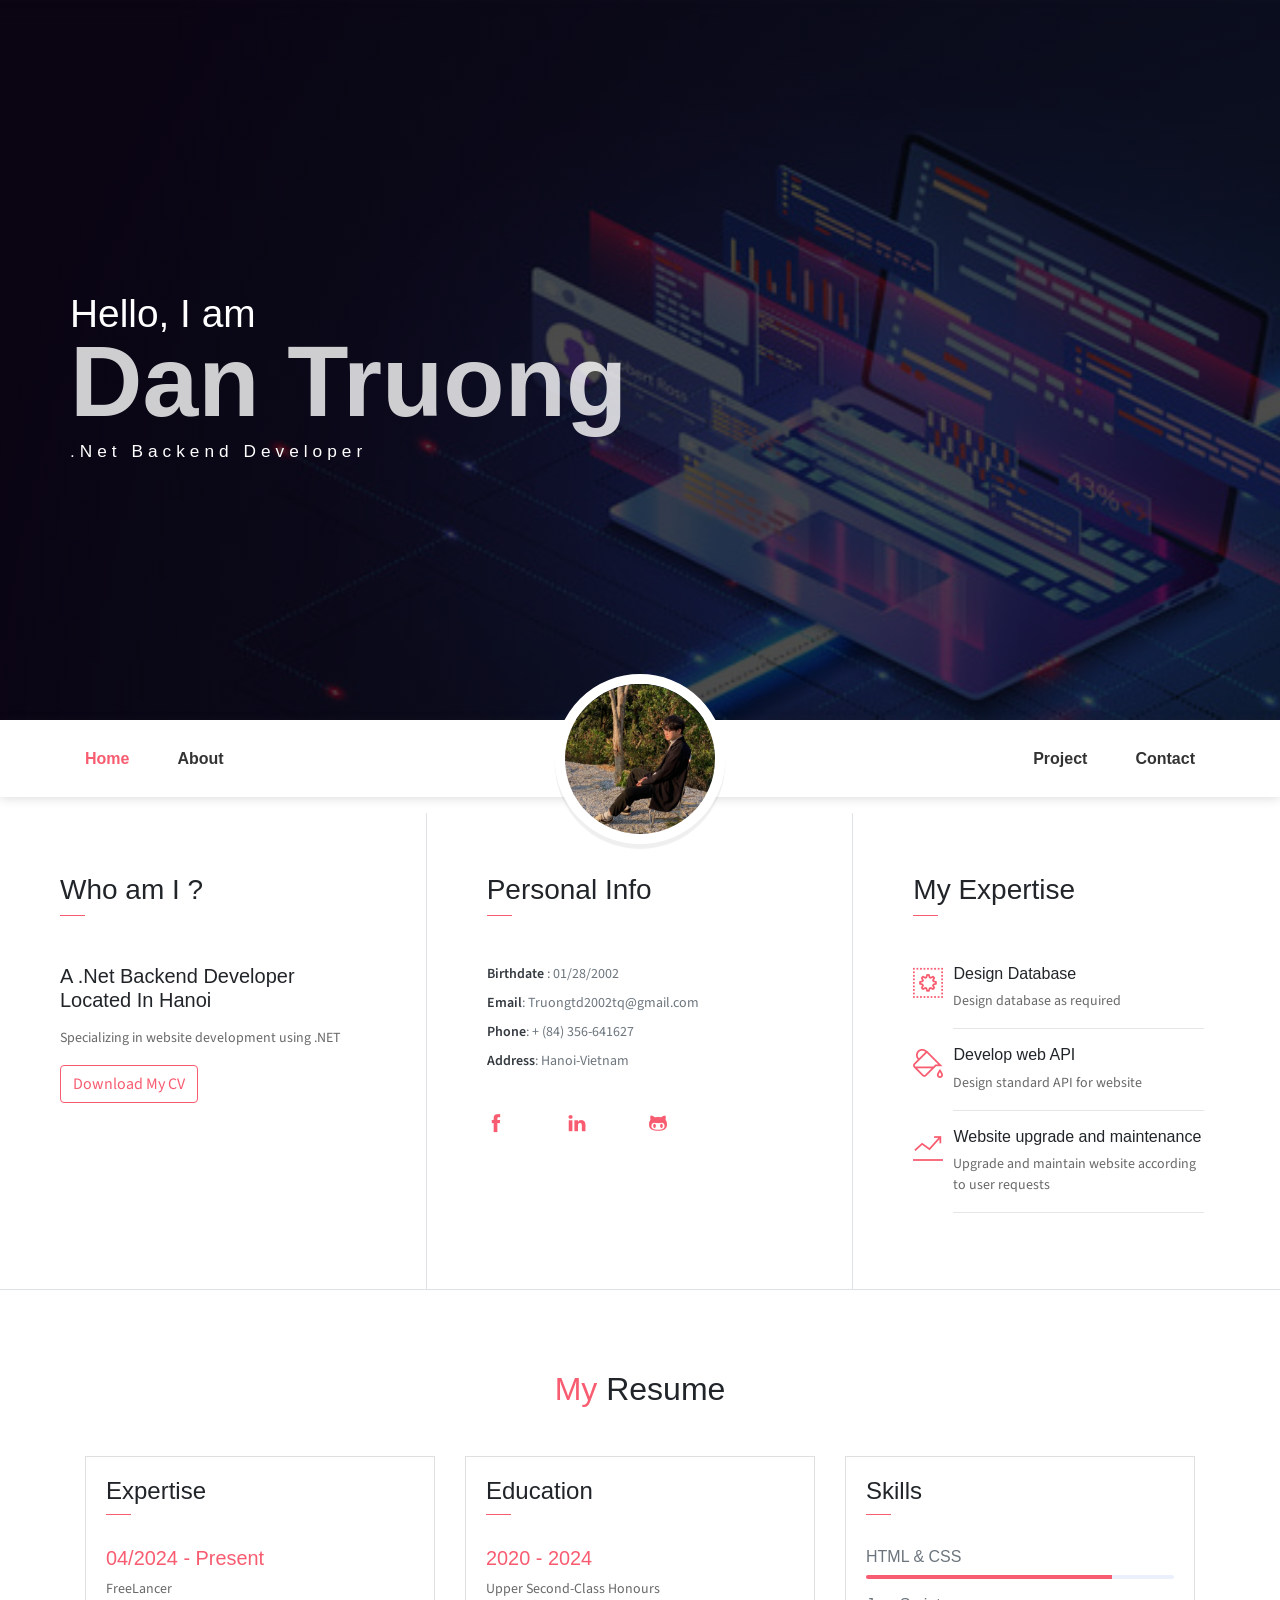
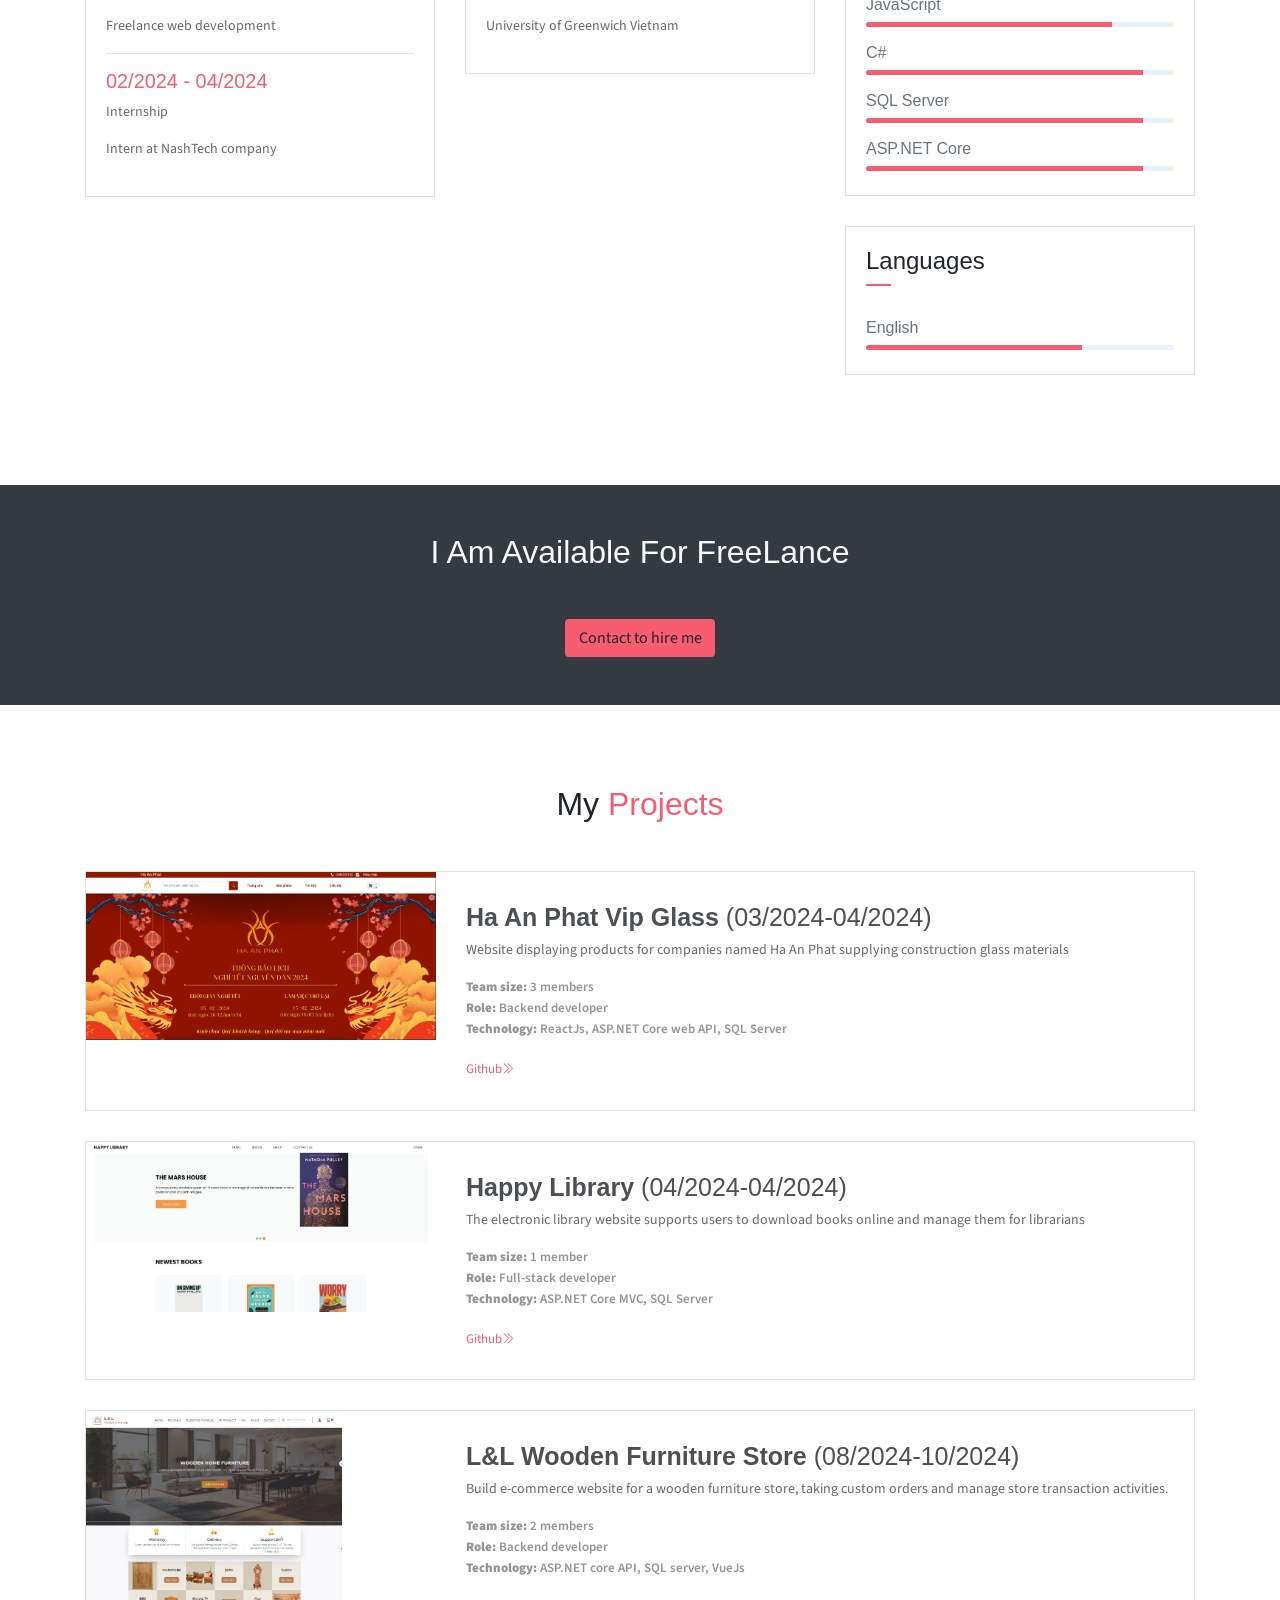
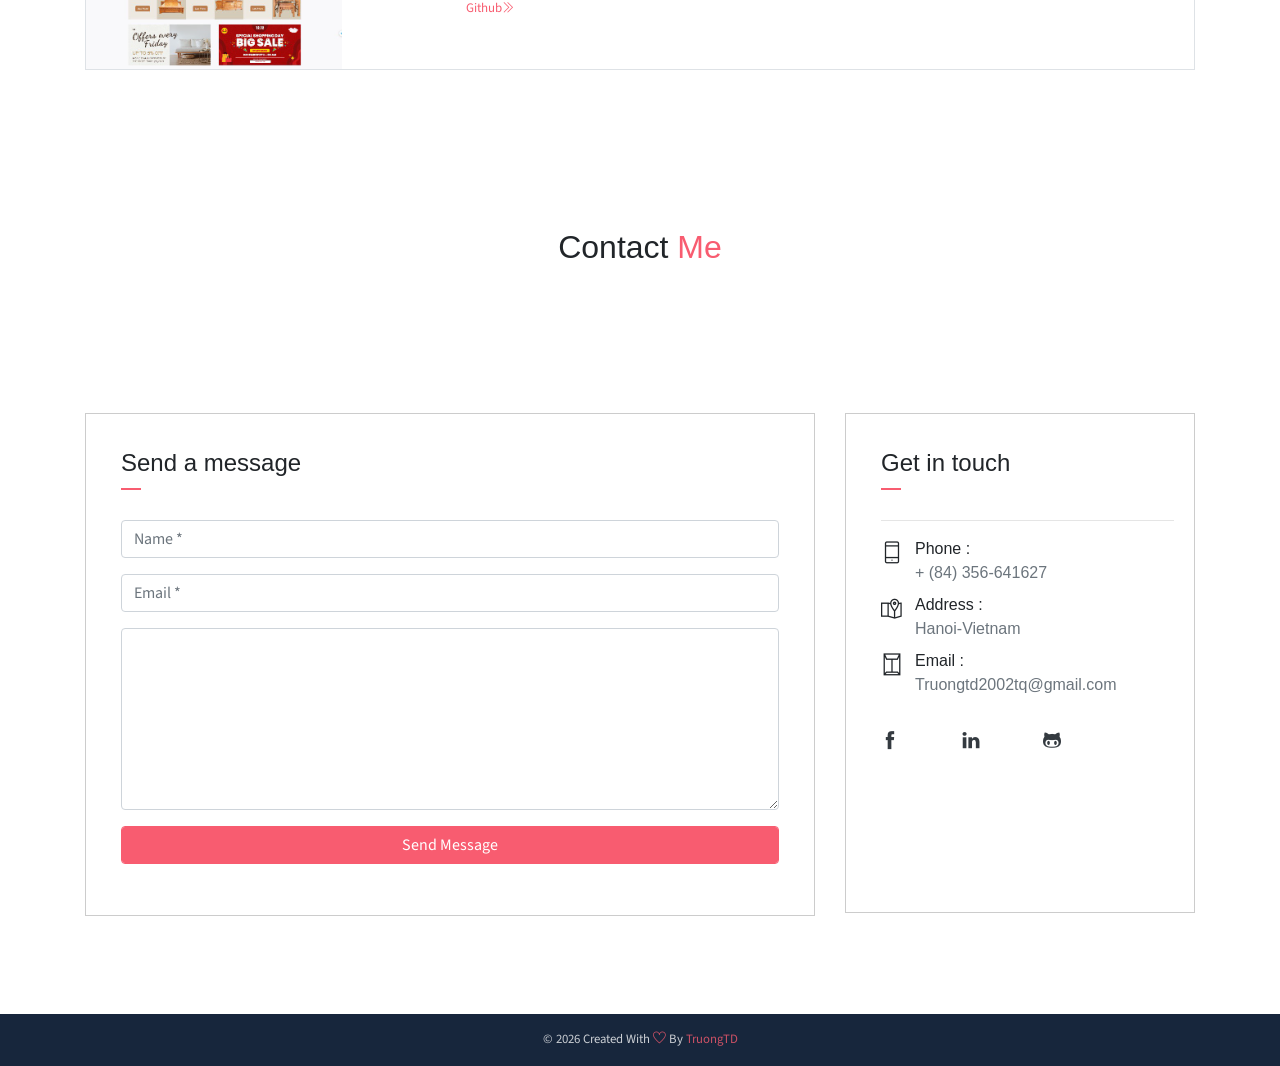
==== index.html @ c513955a "update" ====
<!DOCTYPE html>
<html lang="en">
<head>
	<meta charset="utf-8">
    <meta name="viewport" content="width=device-width, initial-scale=1, shrink-to-fit=no">
    <meta name="description" content="Start your development with JohnDoe landing page.">
    <meta name="author" content="Devcrud">
    <title>TruongTD</title>
    <!-- font icons -->
    <link rel="stylesheet" href="assets/vendors/themify-icons/css/themify-icons.css">
    <!-- Bootstrap + JohnDoe main styles -->
	<link rel="stylesheet" href="assets/css/johndoe.css">
</head>
<body data-spy="scroll" data-target=".navbar" data-offset="40" id="home">
    <!-- <a href="components.html" class="btn btn-primary btn-component" data-spy="affix" data-offset-top="600"><i class="ti-shift-left-alt"></i> Components</a> -->
    <header class="header">
        <div class="container">
            <!-- <ul class="social-icons pt-3">
                <li class="social-item"><a class="social-link text-light" href="#"><i class="ti-facebook" aria-hidden="true"></i></a></li>
                <li class="social-item"><a class="social-link text-light" href="#"><i class="ti-twitter" aria-hidden="true"></i></a></li>
                <li class="social-item"><a class="social-link text-light" href="#"><i class="ti-google" aria-hidden="true"></i></a></li>
                <li class="social-item"><a class="social-link text-light" href="#"><i class="ti-instagram" aria-hidden="true"></i></a></li>
                <li class="social-item"><a class="social-link text-light" href="#"><i class="ti-github" aria-hidden="true"></i></a></li>
            </ul>   -->
            <div class="header-content">
                <h4 class="header-subtitle" >Hello, I am</h4>
                <h1 class="header-title">Dan Truong</h1>
                <h6 class="header-mono" >.Net Backend Developer</h6>
                <!-- <button class="btn btn-primary btn-rounded"><i class="ti-printer pr-2"></i>Print Resume</button> -->
            </div>
        </div>
    </header>
    <nav class="navbar sticky-top navbar-expand-lg navbar-light bg-white" data-spy="affix" data-offset-top="510" >
        <div class="container">
            <button class="navbar-toggler ml-auto" type="button" data-toggle="collapse" data-target="#navbarSupportedContent" aria-controls="navbarSupportedContent" aria-expanded="false" aria-label="Toggle navigation">
                <span class="navbar-toggler-icon"></span>
            </button>
            <div class="collapse mt-sm-20 navbar-collapse" id="navbarSupportedContent">
                <ul class="navbar-nav mr-auto">
                    <li class="nav-item">
                        <a href="#home" class="nav-link">Home</a>
                    </li>
                    <li class="nav-item ">
                        <a href="#about" class="nav-link">About</a>
                    </li>
                   
                </ul>
                <ul class="navbar-nav brand">
                    <img src="assets/imgs/avatar.jpg" alt="" class="brand-img">
                    <li class="brand-txt">
                        <h5 class="brand-title">Dan Truong</h5>
                        <div class="brand-subtitle">.Net Backend Developer</div>
                    </li>
                </ul>
                <ul class="navbar-nav ml-auto">
                    <li class="nav-item">
                        <a href="#project" class="nav-link">Project</a>
                    </li>
                   
                    <li class="nav-item last-item">
                        <a href="#contact" class="nav-link">Contact</a>
                    </li>
                </ul>
            </div>
        </div>
    </nav>
    <div class="container-fluid mt-3" id="about">
        <div  class="row about-section">
            <div class="col-lg-4 about-card">
                <h3 class="font-weight-light">Who am I ?</h3>
                <span class="line mb-5"></span>
                <h5 class="mb-3">A .Net Backend Developer Located In Hanoi</h5>
                <p class="mt-20">Specializing in website development using .NET</p>
                <button class="btn btn-outline-danger"><i class="icon-down-circled2 "></i>Download My CV</button>
            </div>
            <div class="col-lg-4 about-card">
                <h3 class="font-weight-light">Personal Info</h3>
                <span class="line mb-5"></span>
                <ul class="mt40 info list-unstyled">
                    <li><span>Birthdate</span> : 01/28/2002</li>
                    <li><span>Email</span>: Truongtd2002tq@gmail.com</li>
                    <li><span>Phone</span>: + (84) 356-641627</li>
                    <li><span>Address</span>: Hanoi-Vietnam </li>
                </ul>
                <ul class="social-icons pt-3">
                    <li class="social-item"><a class="social-link" href="https://www.facebook.com/fgw.truongtd/?locale=vi_VN"><i class="ti-facebook" aria-hidden="true"></i></a></li>
                    <li class="social-item"><a class="social-link" href="https://www.linkedin.com/in/dan-truong-fgw-hn"><i class="ti-linkedin" aria-hidden="true"></i></a></li>
                    <li class="social-item"><a class="social-link" href="https://github.com/DanTruongdev"><i class="ti-github" aria-hidden="true"></i></a></li>
                </ul>  
            </div>
            <div class="col-lg-4 about-card">
                <h3 class="font-weight-light">My Expertise</h3>
                <span class="line mb-5"></span>
                <div class="row">
                    <div class="col-1 text-danger pt-1"><i class="ti-widget icon-lg"></i></div>
                    <div class="col-10 ml-auto mr-3">
                        <h6>Design Database</h6>
                        <p class="subtitle">Design database as required</p>
                        <hr>
                    </div>
                </div>
                <div class="row">
                    <div class="col-1 text-danger pt-1"><i class="ti-paint-bucket icon-lg"></i></div>
                    <div class="col-10 ml-auto mr-3">
                        <h6>Develop web API</h6>
                        <p class="subtitle">Design standard API for website</p>
                        <hr>
                    </div>
                </div>
                <div class="row">
                    <div class="col-1 text-danger pt-1"><i class="ti-stats-up icon-lg"></i></div>
                    <div class="col-10 ml-auto mr-3">
                        <h6>Website upgrade and maintenance</h6>
                        <p class="subtitle">Upgrade and maintain website according to user requests</p>
                        <hr>
                    </div>
                </div>
            </div>
        </div>
    </div>

    <!--Resume Section-->
    <section class="section" id="resume">
        <div class="container">
            <h2 class="mb-5 text-center"><span class="text-danger">My</span> Resume</h2>
            <div class="row">
                <div class="col-md-6 col-lg-4">
                    <div class="card">
                       <div class="card-header">
                            <div class="mt-2">
                                <h4>Expertise</h4>
                                <span class="line"></span>  
                            </div>
                        </div>
                        <div class="card-body">
                            <h6 class="title text-danger">04/2024 - Present</h6>
                            <P>FreeLancer</P>
                            <P class="subtitle">Freelance web development</P>
                            <hr>
                            <h6 class="title text-danger">02/2024 - 04/2024</h6>
                            <P>Internship</P>
                            <P class="subtitle">Intern at NashTech company</P>
                        </div>
                    </div>
                </div>
                <div class="col-md-6 col-lg-4">
                    <div class="card">
                       <div class="card-header">
                            <div class="mt-2">
                                <h4>Education</h4>
                                <span class="line"></span>  
                            </div>
                        </div>
                        <div class="card-body">
                            <h6 class="title text-danger">2020 - 2024</h6>
                            <P>Upper Second-Class Honours</P>
                            <P class="subtitle">University of Greenwich Vietnam</P>
                            <!-- <hr>
                            <h6 class="title text-danger">2016 - 2017</h6>
                            <P>Diploma in Computer Engineering</P>
                            <P class="subtitle">Lorem ipsum dolor sit amet, consectetur adipisicing elit. Eos, id officiis quas placeat quia voluptas dolorum rem animi nostrum quae.aliquid repudiandae saepe!.</P>
                            <hr>
                            <h6 class="title text-danger">2015 - 2016</h6>
                            <P>High School Degree</P>
                            <P class="subtitle">Lorem ipsum dolor sit amet, consectetur adipisicing elit. Nostrum recusandae, cupiditate ullam dolor ratione repellendus.aliquid repudiandae saepe!.</P> -->
                            
                        </div>
                    </div>
                </div>
                <div class="col-lg-4">
                    <div class="card">
                       <div class="card-header">
                            <div class="pull-left">
                                <h4 class="mt-2">Skills</h4>
                                <span class="line"></span>  
                            </div>
                        </div>
                        <div class="card-body pb-2">
                           <h6>HTML &amp; CSS</h6>
                            <div class="progress mb-3">
                                <div class="progress-bar bg-danger" role="progressbar" style="width: 80%" aria-valuenow="25" aria-valuemin="0" aria-valuemax="100"></div>
                            </div>
                            <h6>JavaScript</h6>
                            <div class="progress mb-3">
                                <div class="progress-bar bg-danger" role="progressbar" style="width: 80%" aria-valuenow="25" aria-valuemin="0" aria-valuemax="100"></div>
                            </div>
                            <h6>C#</h6>
                            <div class="progress mb-3">
                                <div class="progress-bar bg-danger" role="progressbar" style="width: 90%" aria-valuenow="50" aria-valuemin="0" aria-valuemax="100"></div>
                            </div>
                            <h6>SQL Server</h6>
                            <div class="progress mb-3">
                                <div class="progress-bar bg-danger" role="progressbar" style="width: 90%" aria-valuenow="75" aria-valuemin="0" aria-valuemax="100"></div>
                            </div>
                            <h6>ASP.NET Core</h6>
                            <div class="progress mb-3">
                                <div class="progress-bar bg-danger" role="progressbar" style="width: 90%" aria-valuenow="75" aria-valuemin="0" aria-valuemax="100"></div>
                            </div>
                           
                        </div>
                    </div>
                    <div class="card">
                       <div class="card-header">
                            <div class="pull-left">
                                <h4 class="mt-2">Languages</h4>
                                <span class="line"></span>  
                            </div>
                        </div>
                        <div class="card-body pb-2">
                           <h6>English</h6>
                            <div class="progress mb-3">
                                <div class="progress-bar bg-danger" role="progressbar" style="width: 70%" aria-valuenow="25" aria-valuemin="0" aria-valuemax="100"></div>
                            </div>
                           
                        </div>
                    </div>
                </div>
            </div>
        </div>
    </section>
    <section class="section bg-dark py-5">
        <div class="container text-center">
            <h2 class="text-light mb-5 font-weight-normal">I Am Available For FreeLance</h2>
            <a href="#contact" >
                <button class="btn bg-primary w-lg" >Contact to hire me</button>
            </a>
            
        </div>
    </section>

  

    <section class="section" id="project">
        <div class="container">
            <h2 class="mb-5 text-center">My <span class="text-danger">Projects</span></h2>
            <div class="row">
                <div class="blog-card">
                    <div class="img-holder">
                        <img src="assets/imgs/project1.png" alt="Project 1">
                    </div>
                    <div class="content-holder">
                        <h6 class="title"><strong>Ha An Phat Vip Glass</strong> (03/2024-04/2024)</h6>
                        <p>Website displaying products for companies named Ha An Phat supplying construction glass materials</p>
                        <p class="post-details">
                            <a ><strong>Team size:</strong> 3 members</a> <br>
                            <a ><strong>Role:</strong> Backend developer</a> <br>
                            <a ><strong>Technology:</strong> ReactJs, ASP.NET Core web API,  SQL Server</a> 
                            <br>
                        </p>
                        <a href="https://github.com/DanTruongdev/HaAnPhatProject" class="read-more">Github<i class="ti-angle-double-right"></i></a>
                    </div>
                </div>
                <div class="blog-card">
                    <div class="img-holder">
                        <img src="assets/imgs/project2.png" alt="Project 2">
                    </div>
                    <div class="content-holder">
                        <h6 class="title"><strong>Happy Library</strong> (04/2024-04/2024)</h6> 
                        <p>The electronic library website supports users to download books online and manage them for librarians</p>
                        <p class="post-details">
                            <a ><strong>Team size:</strong> 1 member</a> <br>
                            <a ><strong>Role:</strong> Full-stack developer</a> <br>
                            <a ><strong>Technology: </strong>ASP.NET Core MVC, SQL Server</a><br>
                        </p>
                        
                        <a href="https://github.com/DanTruongdev/NashTechProject" class="read-more">Github<i class="ti-angle-double-right"></i></a>
                    </div>
                </div>
                <div class="blog-card">
                    <div class="img-holder">
                        <img src="assets/imgs/project3.png" alt="Project 3">
                    </div>
                    <div class="content-holder">
                        <h6 class="title"><strong>L&L Wooden Furniture Store</strong> (08/2024-10/2024)</h6>
                        <p>Build e-commerce website for a wooden furniture store, taking custom orders and manage store transaction activities.</p>
                        <p class="post-details">
                            <a ><strong>Team size:</strong> 2 members</a> <br>
                            <a ><strong>Role:</strong> Backend developer</a> <br>
                            <a ><strong>Technology:</strong> ASP.NET core API, SQL server, VueJs</a> <br>
                        </p>
                        <a href="https://github.com/DanTruongdev/FinalYearProject/tree/master" class="read-more">Github<i class="ti-angle-double-right"></i></a>
                    </div>
                </div>

                
                <!-- end of blog wrapper -->

            </div>
        </div>
    </section>
    
    <h2 class="mb-5 text-center mt-5">Contact <span class="text-danger">Me</span></h2>
    <div class="section contact" id="contact" style="padding-top: px;">
        <div class="container">
            <div class="row">
                <div class="col-lg-8">
                    <div class="contact-form-card" style="border: 1px solid #ccc">
                        <h4 class="contact-title">Send a message</h4>
                        <form action="">
                            <div class="form-group">
                                <input  class="form-control" type="text" placeholder="Name *" required>
                            </div>
                            <div class="form-group">
                                <input class="form-control" type="email" placeholder="Email *" required>
                            </div>
                            <div class="form-group">
                                <textarea class="form-control" id=" placeholder="Message * rows="7" required></textarea>
                            </div>
                            <div class="form-group ">
                                <button type="submit" class="form-control btn btn-primary" onclick='alert("Send message successfully!")'>Send Message</button>
                            </div>
                        </form>
                    </div>
                </div>
                <div class="col-lg-4">
                    <div class="contact-info-card" style="border: 1px solid #ccc">
                        <h4 class="contact-title">Get in touch</h4>
                        <hr>
                        <div class="row mb-2">
                            <div class="col-1 pt-1 mr-1">
                                <i class="ti-mobile icon-md"></i>
                            </div>
                            <div class="col-10 ">
                                <h6 class="d-inline">Phone : <br> <span class="text-muted">+ (84) 356-641627</span></h6>
                            </div>
                        </div>
                        <div class="row mb-2">
                            <div class="col-1 pt-1 mr-1">
                                <i class="ti-map-alt icon-md"></i>
                            </div>
                            <div class="col-10">
                                <h6 class="d-inline">Address :<br> <span class="text-muted">Hanoi-Vietnam</span></h6>
                            </div>
                        </div>
                        <div class="row mb-2">
                            <div class="col-1 pt-1 mr-1">
                                <i class="ti-envelope icon-md"></i>
                            </div>
                            <div class="col-10">
                                <h6 class="d-inline">Email :<br> <span class="text-muted">Truongtd2002tq@gmail.com</span></h6>
                            </div>
                        </div>
                        <ul class="social-icons pt-4">
                            <li class="social-item"><a class="social-link text-dark" href="https://www.facebook.com/fgw.truongtd/?locale=vi_VN"><i class="ti-facebook" aria-hidden="true"></i></a></li>
                            <li class="social-item"><a class="social-link text-dark" href="https://www.linkedin.com/in/dan-truong-fgw-hn"><i class="ti-linkedin" aria-hidden="true"></i></a></li>
                            <li class="social-item"><a class="social-link text-dark" href="https://github.com/DanTruongdev"><i class="ti-github" aria-hidden="true"></i></a></li>
                           
                        </ul> 
                    </div>
                </div>
            </div>

        </div>
    </div>
    <footer class="footer py-3">
        <div class="container">
            <p class="small mb-0 text-light text-center">
                &copy; <script>document.write(new Date().getFullYear())</script> Created With <i class="ti-heart text-danger"></i> By <a href="http://devcrud.com" target="_blank"><span class="text-danger" title="Bootstrap 4 Themes and Dashboards">TruongTD</span></a> 
            </p>
        </div>
    </footer>

	<!-- core  -->
    <script src="assets/vendors/jquery/jquery-3.4.1.js"></script>
    <script src="assets/vendors/bootstrap/bootstrap.bundle.js"></script>

    <!-- bootstrap 3 affix -->
    <script src="assets/vendors/bootstrap/bootstrap.affix.js"></script>

    <!-- Isotope  -->
    <script src="assets/vendors/isotope/isotope.pkgd.js"></script>
    
    <!-- Google mpas -->
    <script async defer src=""></script>

    <!-- JohnDoe js -->
    <script src="assets/js/johndoe.js"></script>

</body>
</html>
---- assets/vendors/themify-icons/css/themify-icons.css ----
@font-face {
	font-family: 'themify';
	src:url("../fonts/themify.eot?-fvbane");
	src:url("../fonts/themify.eot?#iefix-fvbane") format("embedded-opentype"),
		url("../fonts/themify.woff?-fvbane") format("woff"),
		url("../fonts/themify.ttf?-fvbane") format("truetype"),
		url("../fonts/themify.svg?-fvbane#themify") format("svg");
	font-weight: normal;
	font-style: normal;
}

[class^="ti-"], [class*=" ti-"] {
	font-family: 'themify';
	speak: none;
	font-style: normal;
	font-weight: normal;
	font-variant: normal;
	text-transform: none;
	line-height: 1;

	/* Better Font Rendering =========== */
	-webkit-font-smoothing: antialiased;
	-moz-osx-font-smoothing: grayscale;
}

.ti-wand:before {
	content: "\e600";
}
.ti-volume:before {
	content: "\e601";
}
.ti-user:before {
	content: "\e602";
}
.ti-unlock:before {
	content: "\e603";
}
.ti-unlink:before {
	content: "\e604";
}
.ti-trash:before {
	content: "\e605";
}
.ti-thought:before {
	content: "\e606";
}
.ti-target:before {
	content: "\e607";
}
.ti-tag:before {
	content: "\e608";
}
.ti-tablet:before {
	content: "\e609";
}
.ti-star:before {
	content: "\e60a";
}
.ti-spray:before {
	content: "\e60b";
}
.ti-signal:before {
	content: "\e60c";
}
.ti-shopping-cart:before {
	content: "\e60d";
}
.ti-shopping-cart-full:before {
	content: "\e60e";
}
.ti-settings:before {
	content: "\e60f";
}
.ti-search:before {
	content: "\e610";
}
.ti-zoom-in:before {
	content: "\e611";
}
.ti-zoom-out:before {
	content: "\e612";
}
.ti-cut:before {
	content: "\e613";
}
.ti-ruler:before {
	content: "\e614";
}
.ti-ruler-pencil:before {
	content: "\e615";
}
.ti-ruler-alt:before {
	content: "\e616";
}
.ti-bookmark:before {
	content: "\e617";
}
.ti-bookmark-alt:before {
	content: "\e618";
}
.ti-reload:before {
	content: "\e619";
}
.ti-plus:before {
	content: "\e61a";
}
.ti-pin:before {
	content: "\e61b";
}
.ti-pencil:before {
	content: "\e61c";
}
.ti-pencil-alt:before {
	content: "\e61d";
}
.ti-paint-roller:before {
	content: "\e61e";
}
.ti-paint-bucket:before {
	content: "\e61f";
}
.ti-na:before {
	content: "\e620";
}
.ti-mobile:before {
	content: "\e621";
}
.ti-minus:before {
	content: "\e622";
}
.ti-medall:before {
	content: "\e623";
}
.ti-medall-alt:before {
	content: "\e624";
}
.ti-marker:before {
	content: "\e625";
}
.ti-marker-alt:before {
	content: "\e626";
}
.ti-arrow-up:before {
	content: "\e627";
}
.ti-arrow-right:before {
	content: "\e628";
}
.ti-arrow-left:before {
	content: "\e629";
}
.ti-arrow-down:before {
	content: "\e62a";
}
.ti-lock:before {
	content: "\e62b";
}
.ti-location-arrow:before {
	content: "\e62c";
}
.ti-link:before {
	content: "\e62d";
}
.ti-layout:before {
	content: "\e62e";
}
.ti-layers:before {
	content: "\e62f";
}
.ti-layers-alt:before {
	content: "\e630";
}
.ti-key:before {
	content: "\e631";
}
.ti-import:before {
	content: "\e632";
}
.ti-image:before {
	content: "\e633";
}
.ti-heart:before {
	content: "\e634";
}
.ti-heart-broken:before {
	content: "\e635";
}
.ti-hand-stop:before {
	content: "\e636";
}
.ti-hand-open:before {
	content: "\e637";
}
.ti-hand-drag:before {
	content: "\e638";
}
.ti-folder:before {
	content: "\e639";
}
.ti-flag:before {
	content: "\e63a";
}
.ti-flag-alt:before {
	content: "\e63b";
}
.ti-flag-alt-2:before {
	content: "\e63c";
}
.ti-eye:before {
	content: "\e63d";
}
.ti-export:before {
	content: "\e63e";
}
.ti-exchange-vertical:before {
	content: "\e63f";
}
.ti-desktop:before {
	content: "\e640";
}
.ti-cup:before {
	content: "\e641";
}
.ti-crown:before {
	content: "\e642";
}
.ti-comments:before {
	content: "\e643";
}
.ti-comment:before {
	content: "\e644";
}
.ti-comment-alt:before {
	content: "\e645";
}
.ti-close:before {
	content: "\e646";
}
.ti-clip:before {
	content: "\e647";
}
.ti-angle-up:before {
	content: "\e648";
}
.ti-angle-right:before {
	content: "\e649";
}
.ti-angle-left:before {
	content: "\e64a";
}
.ti-angle-down:before {
	content: "\e64b";
}
.ti-check:before {
	content: "\e64c";
}
.ti-check-box:before {
	content: "\e64d";
}
.ti-camera:before {
	content: "\e64e";
}
.ti-announcement:before {
	content: "\e64f";
}
.ti-brush:before {
	content: "\e650";
}
.ti-briefcase:before {
	content: "\e651";
}
.ti-bolt:before {
	content: "\e652";
}
.ti-bolt-alt:before {
	content: "\e653";
}
.ti-blackboard:before {
	content: "\e654";
}
.ti-bag:before {
	content: "\e655";
}
.ti-move:before {
	content: "\e656";
}
.ti-arrows-vertical:before {
	content: "\e657";
}
.ti-arrows-horizontal:before {
	content: "\e658";
}
.ti-fullscreen:before {
	content: "\e659";
}
.ti-arrow-top-right:before {
	content: "\e65a";
}
.ti-arrow-top-left:before {
	content: "\e65b";
}
.ti-arrow-circle-up:before {
	content: "\e65c";
}
.ti-arrow-circle-right:before {
	content: "\e65d";
}
.ti-arrow-circle-left:before {
	content: "\e65e";
}
.ti-arrow-circle-down:before {
	content: "\e65f";
}
.ti-angle-double-up:before {
	content: "\e660";
}
.ti-angle-double-right:before {
	content: "\e661";
}
.ti-angle-double-left:before {
	content: "\e662";
}
.ti-angle-double-down:before {
	content: "\e663";
}
.ti-zip:before {
	content: "\e664";
}
.ti-world:before {
	content: "\e665";
}
.ti-wheelchair:before {
	content: "\e666";
}
.ti-view-list:before {
	content: "\e667";
}
.ti-view-list-alt:before {
	content: "\e668";
}
.ti-view-grid:before {
	content: "\e669";
}
.ti-uppercase:before {
	content: "\e66a";
}
.ti-upload:before {
	content: "\e66b";
}
.ti-underline:before {
	content: "\e66c";
}
.ti-truck:before {
	content: "\e66d";
}
.ti-timer:before {
	content: "\e66e";
}
.ti-ticket:before {
	content: "\e66f";
}
.ti-thumb-up:before {
	content: "\e670";
}
.ti-thumb-down:before {
	content: "\e671";
}
.ti-text:before {
	content: "\e672";
}
.ti-stats-up:before {
	content: "\e673";
}
.ti-stats-down:before {
	content: "\e674";
}
.ti-split-v:before {
	content: "\e675";
}
.ti-split-h:before {
	content: "\e676";
}
.ti-smallcap:before {
	content: "\e677";
}
.ti-shine:before {
	content: "\e678";
}
.ti-shift-right:before {
	content: "\e679";
}
.ti-shift-left:before {
	content: "\e67a";
}
.ti-shield:before {
	content: "\e67b";
}
.ti-notepad:before {
	content: "\e67c";
}
.ti-server:before {
	content: "\e67d";
}
.ti-quote-right:before {
	content: "\e67e";
}
.ti-quote-left:before {
	content: "\e67f";
}
.ti-pulse:before {
	content: "\e680";
}
.ti-printer:before {
	content: "\e681";
}
.ti-power-off:before {
	content: "\e682";
}
.ti-plug:before {
	content: "\e683";
}
.ti-pie-chart:before {
	content: "\e684";
}
.ti-paragraph:before {
	content: "\e685";
}
.ti-panel:before {
	content: "\e686";
}
.ti-package:before {
	content: "\e687";
}
.ti-music:before {
	content: "\e688";
}
.ti-music-alt:before {
	content: "\e689";
}
.ti-mouse:before {
	content: "\e68a";
}
.ti-mouse-alt:before {
	content: "\e68b";
}
.ti-money:before {
	content: "\e68c";
}
.ti-microphone:before {
	content: "\e68d";
}
.ti-menu:before {
	content: "\e68e";
}
.ti-menu-alt:before {
	content: "\e68f";
}
.ti-map:before {
	content: "\e690";
}
.ti-map-alt:before {
	content: "\e691";
}
.ti-loop:before {
	content: "\e692";
}
.ti-location-pin:before {
	content: "\e693";
}
.ti-list:before {
	content: "\e694";
}
.ti-light-bulb:before {
	content: "\e695";
}
.ti-Italic:before {
	content: "\e696";
}
.ti-info:before {
	content: "\e697";
}
.ti-infinite:before {
	content: "\e698";
}
.ti-id-badge:before {
	content: "\e699";
}
.ti-hummer:before {
	content: "\e69a";
}
.ti-home:before {
	content: "\e69b";
}
.ti-help:before {
	content: "\e69c";
}
.ti-headphone:before {
	content: "\e69d";
}
.ti-harddrives:before {
	content: "\e69e";
}
.ti-harddrive:before {
	content: "\e69f";
}
.ti-gift:before {
	content: "\e6a0";
}
.ti-game:before {
	content: "\e6a1";
}
.ti-filter:before {
	content: "\e6a2";
}
.ti-files:before {
	content: "\e6a3";
}
.ti-file:before {
	content: "\e6a4";
}
.ti-eraser:before {
	content: "\e6a5";
}
.ti-envelope:before {
	content: "\e6a6";
}
.ti-download:before {
	content: "\e6a7";
}
.ti-direction:before {
	content: "\e6a8";
}
.ti-direction-alt:before {
	content: "\e6a9";
}
.ti-dashboard:before {
	content: "\e6aa";
}
.ti-control-stop:before {
	content: "\e6ab";
}
.ti-control-shuffle:before {
	content: "\e6ac";
}
.ti-control-play:before {
	content: "\e6ad";
}
.ti-control-pause:before {
	content: "\e6ae";
}
.ti-control-forward:before {
	content: "\e6af";
}
.ti-control-backward:before {
	content: "\e6b0";
}
.ti-cloud:before {
	content: "\e6b1";
}
.ti-cloud-up:before {
	content: "\e6b2";
}
.ti-cloud-down:before {
	content: "\e6b3";
}
.ti-clipboard:before {
	content: "\e6b4";
}
.ti-car:before {
	content: "\e6b5";
}
.ti-calendar:before {
	content: "\e6b6";
}
.ti-book:before {
	content: "\e6b7";
}
.ti-bell:before {
	content: "\e6b8";
}
.ti-basketball:before {
	content: "\e6b9";
}
.ti-bar-chart:before {
	content: "\e6ba";
}
.ti-bar-chart-alt:before {
	content: "\e6bb";
}
.ti-back-right:before {
	content: "\e6bc";
}
.ti-back-left:before {
	content: "\e6bd";
}
.ti-arrows-corner:before {
	content: "\e6be";
}
.ti-archive:before {
	content: "\e6bf";
}
.ti-anchor:before {
	content: "\e6c0";
}
.ti-align-right:before {
	content: "\e6c1";
}
.ti-align-left:before {
	content: "\e6c2";
}
.ti-align-justify:before {
	content: "\e6c3";
}
.ti-align-center:before {
	content: "\e6c4";
}
.ti-alert:before {
	content: "\e6c5";
}
.ti-alarm-clock:before {
	content: "\e6c6";
}
.ti-agenda:before {
	content: "\e6c7";
}
.ti-write:before {
	content: "\e6c8";
}
.ti-window:before {
	content: "\e6c9";
}
.ti-widgetized:before {
	content: "\e6ca";
}
.ti-widget:before {
	content: "\e6cb";
}
.ti-widget-alt:before {
	content: "\e6cc";
}
.ti-wallet:before {
	content: "\e6cd";
}
.ti-video-clapper:before {
	content: "\e6ce";
}
.ti-video-camera:before {
	content: "\e6cf";
}
.ti-vector:before {
	content: "\e6d0";
}
.ti-themify-logo:before {
	content: "\e6d1";
}
.ti-themify-favicon:before {
	content: "\e6d2";
}
.ti-themify-favicon-alt:before {
	content: "\e6d3";
}
.ti-support:before {
	content: "\e6d4";
}
.ti-stamp:before {
	content: "\e6d5";
}
.ti-split-v-alt:before {
	content: "\e6d6";
}
.ti-slice:before {
	content: "\e6d7";
}
.ti-shortcode:before {
	content: "\e6d8";
}
.ti-shift-right-alt:before {
	content: "\e6d9";
}
.ti-shift-left-alt:before {
	content: "\e6da";
}
.ti-ruler-alt-2:before {
	content: "\e6db";
}
.ti-receipt:before {
	content: "\e6dc";
}
.ti-pin2:before {
	content: "\e6dd";
}
.ti-pin-alt:before {
	content: "\e6de";
}
.ti-pencil-alt2:before {
	content: "\e6df";
}
.ti-palette:before {
	content: "\e6e0";
}
.ti-more:before {
	content: "\e6e1";
}
.ti-more-alt:before {
	content: "\e6e2";
}
.ti-microphone-alt:before {
	content: "\e6e3";
}
.ti-magnet:before {
	content: "\e6e4";
}
.ti-line-double:before {
	content: "\e6e5";
}
.ti-line-dotted:before {
	content: "\e6e6";
}
.ti-line-dashed:before {
	content: "\e6e7";
}
.ti-layout-width-full:before {
	content: "\e6e8";
}
.ti-layout-width-default:before {
	content: "\e6e9";
}
.ti-layout-width-default-alt:before {
	content: "\e6ea";
}
.ti-layout-tab:before {
	content: "\e6eb";
}
.ti-layout-tab-window:before {
	content: "\e6ec";
}
.ti-layout-tab-v:before {
	content: "\e6ed";
}
.ti-layout-tab-min:before {
	content: "\e6ee";
}
.ti-layout-slider:before {
	content: "\e6ef";
}
.ti-layout-slider-alt:before {
	content: "\e6f0";
}
.ti-layout-sidebar-right:before {
	content: "\e6f1";
}
.ti-layout-sidebar-none:before {
	content: "\e6f2";
}
.ti-layout-sidebar-left:before {
	content: "\e6f3";
}
.ti-layout-placeholder:before {
	content: "\e6f4";
}
.ti-layout-menu:before {
	content: "\e6f5";
}
.ti-layout-menu-v:before {
	content: "\e6f6";
}
.ti-layout-menu-separated:before {
	content: "\e6f7";
}
.ti-layout-menu-full:before {
	content: "\e6f8";
}
.ti-layout-media-right-alt:before {
	content: "\e6f9";
}
.ti-layout-media-right:before {
	content: "\e6fa";
}
.ti-layout-media-overlay:before {
	content: "\e6fb";
}
.ti-layout-media-overlay-alt:before {
	content: "\e6fc";
}
.ti-layout-media-overlay-alt-2:before {
	content: "\e6fd";
}
.ti-layout-media-left-alt:before {
	content: "\e6fe";
}
.ti-layout-media-left:before {
	content: "\e6ff";
}
.ti-layout-media-center-alt:before {
	content: "\e700";
}
.ti-layout-media-center:before {
	content: "\e701";
}
.ti-layout-list-thumb:before {
	content: "\e702";
}
.ti-layout-list-thumb-alt:before {
	content: "\e703";
}
.ti-layout-list-post:before {
	content: "\e704";
}
.ti-layout-list-large-image:before {
	content: "\e705";
}
.ti-layout-line-solid:before {
	content: "\e706";
}
.ti-layout-grid4:before {
	content: "\e707";
}
.ti-layout-grid3:before {
	content: "\e708";
}
.ti-layout-grid2:before {
	content: "\e709";
}
.ti-layout-grid2-thumb:before {
	content: "\e70a";
}
.ti-layout-cta-right:before {
	content: "\e70b";
}
.ti-layout-cta-left:before {
	content: "\e70c";
}
.ti-layout-cta-center:before {
	content: "\e70d";
}
.ti-layout-cta-btn-right:before {
	content: "\e70e";
}
.ti-layout-cta-btn-left:before {
	content: "\e70f";
}
.ti-layout-column4:before {
	content: "\e710";
}
.ti-layout-column3:before {
	content: "\e711";
}
.ti-layout-column2:before {
	content: "\e712";
}
.ti-layout-accordion-separated:before {
	content: "\e713";
}
.ti-layout-accordion-merged:before {
	content: "\e714";
}
.ti-layout-accordion-list:before {
	content: "\e715";
}
.ti-ink-pen:before {
	content: "\e716";
}
.ti-info-alt:before {
	content: "\e717";
}
.ti-help-alt:before {
	content: "\e718";
}
.ti-headphone-alt:before {
	content: "\e719";
}
.ti-hand-point-up:before {
	content: "\e71a";
}
.ti-hand-point-right:before {
	content: "\e71b";
}
.ti-hand-point-left:before {
	content: "\e71c";
}
.ti-hand-point-down:before {
	content: "\e71d";
}
.ti-gallery:before {
	content: "\e71e";
}
.ti-face-smile:before {
	content: "\e71f";
}
.ti-face-sad:before {
	content: "\e720";
}
.ti-credit-card:before {
	content: "\e721";
}
.ti-control-skip-forward:before {
	content: "\e722";
}
.ti-control-skip-backward:before {
	content: "\e723";
}
.ti-control-record:before {
	content: "\e724";
}
.ti-control-eject:before {
	content: "\e725";
}
.ti-comments-smiley:before {
	content: "\e726";
}
.ti-brush-alt:before {
	content: "\e727";
}
.ti-youtube:before {
	content: "\e728";
}
.ti-vimeo:before {
	content: "\e729";
}
.ti-twitter:before {
	content: "\e72a";
}
.ti-time:before {
	content: "\e72b";
}
.ti-tumblr:before {
	content: "\e72c";
}
.ti-skype:before {
	content: "\e72d";
}
.ti-share:before {
	content: "\e72e";
}
.ti-share-alt:before {
	content: "\e72f";
}
.ti-rocket:before {
	content: "\e730";
}
.ti-pinterest:before {
	content: "\e731";
}
.ti-new-window:before {
	content: "\e732";
}
.ti-microsoft:before {
	content: "\e733";
}
.ti-list-ol:before {
	content: "\e734";
}
.ti-linkedin:before {
	content: "\e735";
}
.ti-layout-sidebar-2:before {
	content: "\e736";
}
.ti-layout-grid4-alt:before {
	content: "\e737";
}
.ti-layout-grid3-alt:before {
	content: "\e738";
}
.ti-layout-grid2-alt:before {
	content: "\e739";
}
.ti-layout-column4-alt:before {
	content: "\e73a";
}
.ti-layout-column3-alt:before {
	content: "\e73b";
}
.ti-layout-column2-alt:before {
	content: "\e73c";
}
.ti-instagram:before {
	content: "\e73d";
}
.ti-google:before {
	content: "\e73e";
}
.ti-github:before {
	content: "\e73f";
}
.ti-flickr:before {
	content: "\e740";
}
.ti-facebook:before {
	content: "\e741";
}
.ti-dropbox:before {
	content: "\e742";
}
.ti-dribbble:before {
	content: "\e743";
}
.ti-apple:before {
	content: "\e744";
}
.ti-android:before {
	content: "\e745";
}
.ti-save:before {
	content: "\e746";
}
.ti-save-alt:before {
	content: "\e747";
}
.ti-yahoo:before {
	content: "\e748";
}
.ti-wordpress:before {
	content: "\e749";
}
.ti-vimeo-alt:before {
	content: "\e74a";
}
.ti-twitter-alt:before {
	content: "\e74b";
}
.ti-tumblr-alt:before {
	content: "\e74c";
}
.ti-trello:before {
	content: "\e74d";
}
.ti-stack-overflow:before {
	content: "\e74e";
}
.ti-soundcloud:before {
	content: "\e74f";
}
.ti-sharethis:before {
	content: "\e750";
}
.ti-sharethis-alt:before {
	content: "\e751";
}
.ti-reddit:before {
	content: "\e752";
}
.ti-pinterest-alt:before {
	content: "\e753";
}
.ti-microsoft-alt:before {
	content: "\e754";
}
.ti-linux:before {
	content: "\e755";
}
.ti-jsfiddle:before {
	content: "\e756";
}
.ti-joomla:before {
	content: "\e757";
}
.ti-html5:before {
	content: "\e758";
}
.ti-flickr-alt:before {
	content: "\e759";
}
.ti-email:before {
	content: "\e75a";
}
.ti-drupal:before {
	content: "\e75b";
}
.ti-dropbox-alt:before {
	content: "\e75c";
}
.ti-css3:before {
	content: "\e75d";
}
.ti-rss:before {
	content: "\e75e";
}
.ti-rss-alt:before {
	content: "\e75f";
}
---- assets/css/johndoe.css ----
@charset "UTF-8";
/*!
=========================================================
* JohnDoe Landing page
=========================================================

* Copyright: 2019 DevCRUD (https://devcrud.com)
* Licensed: (https://devcrud.com/licenses)
* Coded by www.devcrud.com

=========================================================

* The above copyright notice and this permission notice shall be included in all copies or substantial portions of the Software.
*/
@import url("https://fonts.googleapis.com/css?family=Source+Sans+Pro:200,200i,300,300i,400,400i,600,600i,700,700i,900,900i&display=swap");
:root {
  --blue: #79A9F5;
  --indigo: #C45F90;
  --purple: #A16AE8;
  --pink: #FC8BC0;
  --red: #F85C70;
  --orange: #FF8882;
  --yellow: #FAD02C;
  --green: #A3C14A;
  --teal: #20c997;
  --cyan: #47D8E0;
  --white: #fff;
  --gray: #6c757d;
  --gray-dark: #343a40;
  --primary: #F85C70;
  --secondary: #6c757d;
  --success: #A3C14A;
  --info: #47D8E0;
  --warning: #FF8882;
  --danger: #F85C70;
  --light: #f8f9fa;
  --dark: #343a40;
  --breakpoint-xs: 0;
  --breakpoint-sm: 576px;
  --breakpoint-md: 768px;
  --breakpoint-lg: 992px;
  --breakpoint-xl: 1200px;
  --font-family-sans-serif: "Source Sans Pro", sans-serif;
  --font-family-monospace: SFMono-Regular, Menlo, Monaco, Consolas, "Liberation Mono", "Courier New", monospace;
}

*,
*::before,
*::after {
  box-sizing: border-box;
}

html {
  font-family: sans-serif;
  line-height: 1.15;
  -webkit-text-size-adjust: 100%;
  -webkit-tap-highlight-color: rgba(0, 0, 0, 0);
}

article, aside, figcaption, figure, footer, header, hgroup, main, nav, section {
  display: block;
}

body {
  margin: 0;
  font-family: "Source Sans Pro", sans-serif;
  font-size: 1rem;
  font-weight: 400;
  line-height: 1.5;
  color: #212529;
  text-align: left;
  background-color: #fff;
}

[tabindex="-1"]:focus {
  outline: 0 !important;
}

hr {
  box-sizing: content-box;
  height: 0;
  overflow: visible;
}

h1, h2, h3, h4, h5, h6 {
  margin-top: 0;
  margin-bottom: 0.5rem;
}

p {
  margin-top: 0;
  margin-bottom: 1rem;
}

abbr[title],
abbr[data-original-title] {
  text-decoration: underline;
  -webkit-text-decoration: underline dotted;
          text-decoration: underline dotted;
  cursor: help;
  border-bottom: 0;
  -webkit-text-decoration-skip-ink: none;
          text-decoration-skip-ink: none;
}

address {
  margin-bottom: 1rem;
  font-style: normal;
  line-height: inherit;
}

ol,
ul,
dl {
  margin-top: 0;
  margin-bottom: 1rem;
}

ol ol,
ul ul,
ol ul,
ul ol {
  margin-bottom: 0;
}

dt {
  font-weight: 700;
}

dd {
  margin-bottom: .5rem;
  margin-left: 0;
}

blockquote {
  margin: 0 0 1rem;
}

b,
strong {
  font-weight: bolder;
}

small {
  font-size: 80%;
}

sub,
sup {
  position: relative;
  font-size: 75%;
  line-height: 0;
  vertical-align: baseline;
}

sub {
  bottom: -.25em;
}

sup {
  top: -.5em;
}

a {
  color: #F85C70;
  text-decoration: none;
  background-color: transparent;
}

a:hover {
  color: #f51330;
  text-decoration: none;
}

a:not([href]):not([tabindex]) {
  color: inherit;
  text-decoration: none;
}

a:not([href]):not([tabindex]):hover, a:not([href]):not([tabindex]):focus {
  color: inherit;
  text-decoration: none;
}

a:not([href]):not([tabindex]):focus {
  outline: 0;
}

pre,
code,
kbd,
samp {
  font-family: SFMono-Regular, Menlo, Monaco, Consolas, "Liberation Mono", "Courier New", monospace;
  font-size: 1em;
}

pre {
  margin-top: 0;
  margin-bottom: 1rem;
  overflow: auto;
}

figure {
  margin: 0 0 1rem;
}

img {
  vertical-align: middle;
  border-style: none;
}

svg {
  overflow: hidden;
  vertical-align: middle;
}

table {
  border-collapse: collapse;
}

caption {
  padding-top: 0.75rem;
  padding-bottom: 0.75rem;
  color: #6c757d;
  text-align: left;
  caption-side: bottom;
}

th {
  text-align: inherit;
}

label {
  display: inline-block;
  margin-bottom: 0.5rem;
}

button {
  border-radius: 0;
}

button:focus {
  outline: 1px dotted;
  outline: 5px auto -webkit-focus-ring-color;
}

input,
button,
select,
optgroup,
textarea {
  margin: 0;
  font-family: inherit;
  font-size: inherit;
  line-height: inherit;
}

button,
input {
  overflow: visible;
}

button,
select {
  text-transform: none;
}

select {
  word-wrap: normal;
}

button,
[type="button"],
[type="reset"],
[type="submit"] {
  -webkit-appearance: button;
}

button:not(:disabled),
[type="button"]:not(:disabled),
[type="reset"]:not(:disabled),
[type="submit"]:not(:disabled) {
  cursor: pointer;
}

button::-moz-focus-inner,
[type="button"]::-moz-focus-inner,
[type="reset"]::-moz-focus-inner,
[type="submit"]::-moz-focus-inner {
  padding: 0;
  border-style: none;
}

input[type="radio"],
input[type="checkbox"] {
  box-sizing: border-box;
  padding: 0;
}

input[type="date"],
input[type="time"],
input[type="datetime-local"],
input[type="month"] {
  -webkit-appearance: listbox;
}

textarea {
  overflow: auto;
  resize: vertical;
}

fieldset {
  min-width: 0;
  padding: 0;
  margin: 0;
  border: 0;
}

legend {
  display: block;
  width: 100%;
  max-width: 100%;
  padding: 0;
  margin-bottom: .5rem;
  font-size: 1.5rem;
  line-height: inherit;
  color: inherit;
  white-space: normal;
}

progress {
  vertical-align: baseline;
}

[type="number"]::-webkit-inner-spin-button,
[type="number"]::-webkit-outer-spin-button {
  height: auto;
}

[type="search"] {
  outline-offset: -2px;
  -webkit-appearance: none;
}

[type="search"]::-webkit-search-decoration {
  -webkit-appearance: none;
}

::-webkit-file-upload-button {
  font: inherit;
  -webkit-appearance: button;
}

output {
  display: inline-block;
}

summary {
  display: list-item;
  cursor: pointer;
}

template {
  display: none;
}

[hidden] {
  display: none !important;
}

h1, h2, h3, h4, h5, h6,
.h1, .h2, .h3, .h4, .h5, .h6 {
  margin-bottom: 0.5rem;
  font-family: "Dosis", sans-serif;
  font-weight: 500;
  line-height: 1.2;
}

h1, .h1 {
  font-size: 2.5rem;
}

h2, .h2 {
  font-size: 2rem;
}

h3, .h3 {
  font-size: 1.75rem;
}

h4, .h4 {
  font-size: 1.5rem;
}

h5, .h5 {
  font-size: 1.25rem;
}

h6, .h6 {
  font-size: 1rem;
}

.lead {
  font-size: 1.25rem;
  font-weight: 300;
}

.display-1 {
  font-size: 6rem;
  font-weight: 300;
  line-height: 1.2;
}

.display-2 {
  font-size: 5.5rem;
  font-weight: 300;
  line-height: 1.2;
}

.display-3 {
  font-size: 4.5rem;
  font-weight: 300;
  line-height: 1.2;
}

.display-4 {
  font-size: 3.5rem;
  font-weight: 300;
  line-height: 1.2;
}

hr {
  margin-top: 1rem;
  margin-bottom: 1rem;
  border: 0;
  border-top: 1px solid rgba(0, 0, 0, 0.1);
}

small,
.small {
  font-size: 80%;
  font-weight: 400;
}

mark,
.mark {
  padding: 0.2em;
  background-color: #fcf8e3;
}

.list-unstyled {
  padding-left: 0;
  list-style: none;
}

.list-inline {
  padding-left: 0;
  list-style: none;
}

.list-inline-item {
  display: inline-block;
}

.list-inline-item:not(:last-child) {
  margin-right: 0.5rem;
}

.initialism {
  font-size: 90%;
  text-transform: uppercase;
}

.blockquote {
  margin-bottom: 1rem;
  font-size: 1.25rem;
}

.blockquote-footer {
  display: block;
  font-size: 80%;
  color: #6c757d;
}

.blockquote-footer::before {
  content: "\2014\00A0";
}

.img-fluid {
  max-width: 100%;
  height: auto;
}

.img-thumbnail {
  padding: 0.25rem;
  background-color: #fff;
  border: 1px solid #dee2e6;
  border-radius: 0.25rem;
  max-width: 100%;
  height: auto;
}

.figure {
  display: inline-block;
}

.figure-img {
  margin-bottom: 0.5rem;
  line-height: 1;
}

.figure-caption {
  font-size: 90%;
  color: #6c757d;
}

code {
  font-size: 87.5%;
  color: #FC8BC0;
  word-break: break-word;
}

a > code {
  color: inherit;
}

kbd {
  padding: 0.2rem 0.4rem;
  font-size: 87.5%;
  color: #fff;
  background-color: #212529;
  border-radius: 0.2rem;
}

kbd kbd {
  padding: 0;
  font-size: 100%;
  font-weight: 700;
}

pre {
  display: block;
  font-size: 87.5%;
  color: #212529;
}

pre code {
  font-size: inherit;
  color: inherit;
  word-break: normal;
}

.pre-scrollable {
  max-height: 340px;
  overflow-y: scroll;
}

.container {
  width: 100%;
  padding-right: 15px;
  padding-left: 15px;
  margin-right: auto;
  margin-left: auto;
}

@media (min-width: 576px) {
  .container {
    max-width: 540px;
  }
}

@media (min-width: 768px) {
  .container {
    max-width: 720px;
  }
}

@media (min-width: 992px) {
  .container {
    max-width: 960px;
  }
}

@media (min-width: 1200px) {
  .container {
    max-width: 1140px;
  }
}

.container-fluid {
  width: 100%;
  padding-right: 15px;
  padding-left: 15px;
  margin-right: auto;
  margin-left: auto;
}

.row {
  display: -webkit-box;
  display: -webkit-flex;
  display: -ms-flexbox;
  display: flex;

  -webkit-flex-wrap: wrap;
      -ms-flex-wrap: wrap;
          flex-wrap: wrap;
  margin-right: -15px;
  margin-left: -15px;
  
}

.no-gutters {
  margin-right: 0;
  margin-left: 0;
}

.no-gutters > .col,
.no-gutters > [class*="col-"] {
  padding-right: 0;
  padding-left: 0;
}

.col-1, .col-2, .col-3, .col-4, .col-5, .col-6, .col-7, .col-8, .col-9, .col-10, .col-11, .col-12, .col,
.col-auto, .col-sm-1, .col-sm-2, .col-sm-3, .col-sm-4, .col-sm-5, .col-sm-6, .col-sm-7, .col-sm-8, .col-sm-9, .col-sm-10, .col-sm-11, .col-sm-12, .col-sm,
.col-sm-auto, .col-md-1, .col-md-2, .col-md-3, .col-md-4, .col-md-5, .col-md-6, .col-md-7, .col-md-8, .col-md-9, .col-md-10, .col-md-11, .col-md-12, .col-md,
.col-md-auto, .col-lg-1, .col-lg-2, .col-lg-3, .col-lg-4, .col-lg-5, .col-lg-6, .col-lg-7, .col-lg-8, .col-lg-9, .col-lg-10, .col-lg-11, .col-lg-12, .col-lg,
.col-lg-auto, .col-xl-1, .col-xl-2, .col-xl-3, .col-xl-4, .col-xl-5, .col-xl-6, .col-xl-7, .col-xl-8, .col-xl-9, .col-xl-10, .col-xl-11, .col-xl-12, .col-xl,
.col-xl-auto {
  position: relative;
  width: 100%;
  padding-right: 15px;
  padding-left: 15px;
}

.col {
  -webkit-flex-basis: 0;
      -ms-flex-preferred-size: 0;
          flex-basis: 0;
  -webkit-box-flex: 1;
  -webkit-flex-grow: 1;
      -ms-flex-positive: 1;
          flex-grow: 1;
  max-width: 100%;
}

.col-auto {
  -webkit-box-flex: 0;
  -webkit-flex: 0 0 auto;
      -ms-flex: 0 0 auto;
          flex: 0 0 auto;
  width: auto;
  max-width: 100%;
}

.col-1 {
  -webkit-box-flex: 0;
  -webkit-flex: 0 0 8.33333%;
      -ms-flex: 0 0 8.33333%;
          flex: 0 0 8.33333%;
  max-width: 8.33333%;
}

.col-2 {
  -webkit-box-flex: 0;
  -webkit-flex: 0 0 16.66667%;
      -ms-flex: 0 0 16.66667%;
          flex: 0 0 16.66667%;
  max-width: 16.66667%;
}

.col-3 {
  -webkit-box-flex: 0;
  -webkit-flex: 0 0 25%;
      -ms-flex: 0 0 25%;
          flex: 0 0 25%;
  max-width: 25%;
}

.col-4 {
  -webkit-box-flex: 0;
  -webkit-flex: 0 0 33.33333%;
      -ms-flex: 0 0 33.33333%;
          flex: 0 0 33.33333%;
  max-width: 33.33333%;
}

.col-5 {
  -webkit-box-flex: 0;
  -webkit-flex: 0 0 41.66667%;
      -ms-flex: 0 0 41.66667%;
          flex: 0 0 41.66667%;
  max-width: 41.66667%;
}

.col-6 {
  -webkit-box-flex: 0;
  -webkit-flex: 0 0 50%;
      -ms-flex: 0 0 50%;
          flex: 0 0 50%;
  max-width: 50%;
}

.col-7 {
  -webkit-box-flex: 0;
  -webkit-flex: 0 0 58.33333%;
      -ms-flex: 0 0 58.33333%;
          flex: 0 0 58.33333%;
  max-width: 58.33333%;
}

.col-8 {
  -webkit-box-flex: 0;
  -webkit-flex: 0 0 66.66667%;
      -ms-flex: 0 0 66.66667%;
          flex: 0 0 66.66667%;
  max-width: 66.66667%;
}

.col-9 {
  -webkit-box-flex: 0;
  -webkit-flex: 0 0 75%;
      -ms-flex: 0 0 75%;
          flex: 0 0 75%;
  max-width: 75%;
}

.col-10 {
  -webkit-box-flex: 0;
  -webkit-flex: 0 0 83.33333%;
      -ms-flex: 0 0 83.33333%;
          flex: 0 0 83.33333%;
  max-width: 83.33333%;
}

.col-11 {
  -webkit-box-flex: 0;
  -webkit-flex: 0 0 91.66667%;
      -ms-flex: 0 0 91.66667%;
          flex: 0 0 91.66667%;
  max-width: 91.66667%;
}

.col-12 {
  -webkit-box-flex: 0;
  -webkit-flex: 0 0 100%;
      -ms-flex: 0 0 100%;
          flex: 0 0 100%;
  max-width: 100%;
}

.order-first {
  -webkit-box-ordinal-group: 0;
  -webkit-order: -1;
      -ms-flex-order: -1;
          order: -1;
}

.order-last {
  -webkit-box-ordinal-group: 14;
  -webkit-order: 13;
      -ms-flex-order: 13;
          order: 13;
}

.order-0 {
  -webkit-box-ordinal-group: 1;
  -webkit-order: 0;
      -ms-flex-order: 0;
          order: 0;
}

.order-1 {
  -webkit-box-ordinal-group: 2;
  -webkit-order: 1;
      -ms-flex-order: 1;
          order: 1;
}

.order-2 {
  -webkit-box-ordinal-group: 3;
  -webkit-order: 2;
      -ms-flex-order: 2;
          order: 2;
}

.order-3 {
  -webkit-box-ordinal-group: 4;
  -webkit-order: 3;
      -ms-flex-order: 3;
          order: 3;
}

.order-4 {
  -webkit-box-ordinal-group: 5;
  -webkit-order: 4;
      -ms-flex-order: 4;
          order: 4;
}

.order-5 {
  -webkit-box-ordinal-group: 6;
  -webkit-order: 5;
      -ms-flex-order: 5;
          order: 5;
}

.order-6 {
  -webkit-box-ordinal-group: 7;
  -webkit-order: 6;
      -ms-flex-order: 6;
          order: 6;
}

.order-7 {
  -webkit-box-ordinal-group: 8;
  -webkit-order: 7;
      -ms-flex-order: 7;
          order: 7;
}

.order-8 {
  -webkit-box-ordinal-group: 9;
  -webkit-order: 8;
      -ms-flex-order: 8;
          order: 8;
}

.order-9 {
  -webkit-box-ordinal-group: 10;
  -webkit-order: 9;
      -ms-flex-order: 9;
          order: 9;
}

.order-10 {
  -webkit-box-ordinal-group: 11;
  -webkit-order: 10;
      -ms-flex-order: 10;
          order: 10;
}

.order-11 {
  -webkit-box-ordinal-group: 12;
  -webkit-order: 11;
      -ms-flex-order: 11;
          order: 11;
}

.order-12 {
  -webkit-box-ordinal-group: 13;
  -webkit-order: 12;
      -ms-flex-order: 12;
          order: 12;
}

.offset-1 {
  margin-left: 8.33333%;
}

.offset-2 {
  margin-left: 16.66667%;
}

.offset-3 {
  margin-left: 25%;
}

.offset-4 {
  margin-left: 33.33333%;
}

.offset-5 {
  margin-left: 41.66667%;
}

.offset-6 {
  margin-left: 50%;
}

.offset-7 {
  margin-left: 58.33333%;
}

.offset-8 {
  margin-left: 66.66667%;
}

.offset-9 {
  margin-left: 75%;
}

.offset-10 {
  margin-left: 83.33333%;
}

.offset-11 {
  margin-left: 91.66667%;
}

@media (min-width: 576px) {
  .col-sm {
    -webkit-flex-basis: 0;
        -ms-flex-preferred-size: 0;
            flex-basis: 0;
    -webkit-box-flex: 1;
    -webkit-flex-grow: 1;
        -ms-flex-positive: 1;
            flex-grow: 1;
    max-width: 100%;
  }
  .col-sm-auto {
    -webkit-box-flex: 0;
    -webkit-flex: 0 0 auto;
        -ms-flex: 0 0 auto;
            flex: 0 0 auto;
    width: auto;
    max-width: 100%;
  }
  .col-sm-1 {
    -webkit-box-flex: 0;
    -webkit-flex: 0 0 8.33333%;
        -ms-flex: 0 0 8.33333%;
            flex: 0 0 8.33333%;
    max-width: 8.33333%;
  }
  .col-sm-2 {
    -webkit-box-flex: 0;
    -webkit-flex: 0 0 16.66667%;
        -ms-flex: 0 0 16.66667%;
            flex: 0 0 16.66667%;
    max-width: 16.66667%;
  }
  .col-sm-3 {
    -webkit-box-flex: 0;
    -webkit-flex: 0 0 25%;
        -ms-flex: 0 0 25%;
            flex: 0 0 25%;
    max-width: 25%;
  }
  .col-sm-4 {
    -webkit-box-flex: 0;
    -webkit-flex: 0 0 33.33333%;
        -ms-flex: 0 0 33.33333%;
            flex: 0 0 33.33333%;
    max-width: 33.33333%;
  }
  .col-sm-5 {
    -webkit-box-flex: 0;
    -webkit-flex: 0 0 41.66667%;
        -ms-flex: 0 0 41.66667%;
            flex: 0 0 41.66667%;
    max-width: 41.66667%;
  }
  .col-sm-6 {
    -webkit-box-flex: 0;
    -webkit-flex: 0 0 50%;
        -ms-flex: 0 0 50%;
            flex: 0 0 50%;
    max-width: 50%;
  }
  .col-sm-7 {
    -webkit-box-flex: 0;
    -webkit-flex: 0 0 58.33333%;
        -ms-flex: 0 0 58.33333%;
            flex: 0 0 58.33333%;
    max-width: 58.33333%;
  }
  .col-sm-8 {
    -webkit-box-flex: 0;
    -webkit-flex: 0 0 66.66667%;
        -ms-flex: 0 0 66.66667%;
            flex: 0 0 66.66667%;
    max-width: 66.66667%;
  }
  .col-sm-9 {
    -webkit-box-flex: 0;
    -webkit-flex: 0 0 75%;
        -ms-flex: 0 0 75%;
            flex: 0 0 75%;
    max-width: 75%;
  }
  .col-sm-10 {
    -webkit-box-flex: 0;
    -webkit-flex: 0 0 83.33333%;
        -ms-flex: 0 0 83.33333%;
            flex: 0 0 83.33333%;
    max-width: 83.33333%;
  }
  .col-sm-11 {
    -webkit-box-flex: 0;
    -webkit-flex: 0 0 91.66667%;
        -ms-flex: 0 0 91.66667%;
            flex: 0 0 91.66667%;
    max-width: 91.66667%;
  }
  .col-sm-12 {
    -webkit-box-flex: 0;
    -webkit-flex: 0 0 100%;
        -ms-flex: 0 0 100%;
            flex: 0 0 100%;
    max-width: 100%;
  }
  .order-sm-first {
    -webkit-box-ordinal-group: 0;
    -webkit-order: -1;
        -ms-flex-order: -1;
            order: -1;
  }
  .order-sm-last {
    -webkit-box-ordinal-group: 14;
    -webkit-order: 13;
        -ms-flex-order: 13;
            order: 13;
  }
  .order-sm-0 {
    -webkit-box-ordinal-group: 1;
    -webkit-order: 0;
        -ms-flex-order: 0;
            order: 0;
  }
  .order-sm-1 {
    -webkit-box-ordinal-group: 2;
    -webkit-order: 1;
        -ms-flex-order: 1;
            order: 1;
  }
  .order-sm-2 {
    -webkit-box-ordinal-group: 3;
    -webkit-order: 2;
        -ms-flex-order: 2;
            order: 2;
  }
  .order-sm-3 {
    -webkit-box-ordinal-group: 4;
    -webkit-order: 3;
        -ms-flex-order: 3;
            order: 3;
  }
  .order-sm-4 {
    -webkit-box-ordinal-group: 5;
    -webkit-order: 4;
        -ms-flex-order: 4;
            order: 4;
  }
  .order-sm-5 {
    -webkit-box-ordinal-group: 6;
    -webkit-order: 5;
        -ms-flex-order: 5;
            order: 5;
  }
  .order-sm-6 {
    -webkit-box-ordinal-group: 7;
    -webkit-order: 6;
        -ms-flex-order: 6;
            order: 6;
  }
  .order-sm-7 {
    -webkit-box-ordinal-group: 8;
    -webkit-order: 7;
        -ms-flex-order: 7;
            order: 7;
  }
  .order-sm-8 {
    -webkit-box-ordinal-group: 9;
    -webkit-order: 8;
        -ms-flex-order: 8;
            order: 8;
  }
  .order-sm-9 {
    -webkit-box-ordinal-group: 10;
    -webkit-order: 9;
        -ms-flex-order: 9;
            order: 9;
  }
  .order-sm-10 {
    -webkit-box-ordinal-group: 11;
    -webkit-order: 10;
        -ms-flex-order: 10;
            order: 10;
  }
  .order-sm-11 {
    -webkit-box-ordinal-group: 12;
    -webkit-order: 11;
        -ms-flex-order: 11;
            order: 11;
  }
  .order-sm-12 {
    -webkit-box-ordinal-group: 13;
    -webkit-order: 12;
        -ms-flex-order: 12;
            order: 12;
  }
  .offset-sm-0 {
    margin-left: 0;
  }
  .offset-sm-1 {
    margin-left: 8.33333%;
  }
  .offset-sm-2 {
    margin-left: 16.66667%;
  }
  .offset-sm-3 {
    margin-left: 25%;
  }
  .offset-sm-4 {
    margin-left: 33.33333%;
  }
  .offset-sm-5 {
    margin-left: 41.66667%;
  }
  .offset-sm-6 {
    margin-left: 50%;
  }
  .offset-sm-7 {
    margin-left: 58.33333%;
  }
  .offset-sm-8 {
    margin-left: 66.66667%;
  }
  .offset-sm-9 {
    margin-left: 75%;
  }
  .offset-sm-10 {
    margin-left: 83.33333%;
  }
  .offset-sm-11 {
    margin-left: 91.66667%;
  }
}

@media (min-width: 768px) {
  .col-md {
    -webkit-flex-basis: 0;
        -ms-flex-preferred-size: 0;
            flex-basis: 0;
    -webkit-box-flex: 1;
    -webkit-flex-grow: 1;
        -ms-flex-positive: 1;
            flex-grow: 1;
    max-width: 100%;
  }
  .col-md-auto {
    -webkit-box-flex: 0;
    -webkit-flex: 0 0 auto;
        -ms-flex: 0 0 auto;
            flex: 0 0 auto;
    width: auto;
    max-width: 100%;
  }
  .col-md-1 {
    -webkit-box-flex: 0;
    -webkit-flex: 0 0 8.33333%;
        -ms-flex: 0 0 8.33333%;
            flex: 0 0 8.33333%;
    max-width: 8.33333%;
  }
  .col-md-2 {
    -webkit-box-flex: 0;
    -webkit-flex: 0 0 16.66667%;
        -ms-flex: 0 0 16.66667%;
            flex: 0 0 16.66667%;
    max-width: 16.66667%;
  }
  .col-md-3 {
    -webkit-box-flex: 0;
    -webkit-flex: 0 0 25%;
        -ms-flex: 0 0 25%;
            flex: 0 0 25%;
    max-width: 25%;
  }
  .col-md-4 {
    -webkit-box-flex: 0;
    -webkit-flex: 0 0 33.33333%;
        -ms-flex: 0 0 33.33333%;
            flex: 0 0 33.33333%;
    max-width: 33.33333%;
  }
  .col-md-5 {
    -webkit-box-flex: 0;
    -webkit-flex: 0 0 41.66667%;
        -ms-flex: 0 0 41.66667%;
            flex: 0 0 41.66667%;
    max-width: 41.66667%;
  }
  .col-md-6 {
    -webkit-box-flex: 0;
    -webkit-flex: 0 0 50%;
        -ms-flex: 0 0 50%;
            flex: 0 0 50%;
    max-width: 50%;
  }
  .col-md-7 {
    -webkit-box-flex: 0;
    -webkit-flex: 0 0 58.33333%;
        -ms-flex: 0 0 58.33333%;
            flex: 0 0 58.33333%;
    max-width: 58.33333%;
  }
  .col-md-8 {
    -webkit-box-flex: 0;
    -webkit-flex: 0 0 66.66667%;
        -ms-flex: 0 0 66.66667%;
            flex: 0 0 66.66667%;
    max-width: 66.66667%;
  }
  .col-md-9 {
    -webkit-box-flex: 0;
    -webkit-flex: 0 0 75%;
        -ms-flex: 0 0 75%;
            flex: 0 0 75%;
    max-width: 75%;
  }
  .col-md-10 {
    -webkit-box-flex: 0;
    -webkit-flex: 0 0 83.33333%;
        -ms-flex: 0 0 83.33333%;
            flex: 0 0 83.33333%;
    max-width: 83.33333%;
  }
  .col-md-11 {
    -webkit-box-flex: 0;
    -webkit-flex: 0 0 91.66667%;
        -ms-flex: 0 0 91.66667%;
            flex: 0 0 91.66667%;
    max-width: 91.66667%;
  }
  .col-md-12 {
    -webkit-box-flex: 0;
    -webkit-flex: 0 0 100%;
        -ms-flex: 0 0 100%;
            flex: 0 0 100%;
    max-width: 100%;
  }
  .order-md-first {
    -webkit-box-ordinal-group: 0;
    -webkit-order: -1;
        -ms-flex-order: -1;
            order: -1;
  }
  .order-md-last {
    -webkit-box-ordinal-group: 14;
    -webkit-order: 13;
        -ms-flex-order: 13;
            order: 13;
  }
  .order-md-0 {
    -webkit-box-ordinal-group: 1;
    -webkit-order: 0;
        -ms-flex-order: 0;
            order: 0;
  }
  .order-md-1 {
    -webkit-box-ordinal-group: 2;
    -webkit-order: 1;
        -ms-flex-order: 1;
            order: 1;
  }
  .order-md-2 {
    -webkit-box-ordinal-group: 3;
    -webkit-order: 2;
        -ms-flex-order: 2;
            order: 2;
  }
  .order-md-3 {
    -webkit-box-ordinal-group: 4;
    -webkit-order: 3;
        -ms-flex-order: 3;
            order: 3;
  }
  .order-md-4 {
    -webkit-box-ordinal-group: 5;
    -webkit-order: 4;
        -ms-flex-order: 4;
            order: 4;
  }
  .order-md-5 {
    -webkit-box-ordinal-group: 6;
    -webkit-order: 5;
        -ms-flex-order: 5;
            order: 5;
  }
  .order-md-6 {
    -webkit-box-ordinal-group: 7;
    -webkit-order: 6;
        -ms-flex-order: 6;
            order: 6;
  }
  .order-md-7 {
    -webkit-box-ordinal-group: 8;
    -webkit-order: 7;
        -ms-flex-order: 7;
            order: 7;
  }
  .order-md-8 {
    -webkit-box-ordinal-group: 9;
    -webkit-order: 8;
        -ms-flex-order: 8;
            order: 8;
  }
  .order-md-9 {
    -webkit-box-ordinal-group: 10;
    -webkit-order: 9;
        -ms-flex-order: 9;
            order: 9;
  }
  .order-md-10 {
    -webkit-box-ordinal-group: 11;
    -webkit-order: 10;
        -ms-flex-order: 10;
            order: 10;
  }
  .order-md-11 {
    -webkit-box-ordinal-group: 12;
    -webkit-order: 11;
        -ms-flex-order: 11;
            order: 11;
  }
  .order-md-12 {
    -webkit-box-ordinal-group: 13;
    -webkit-order: 12;
        -ms-flex-order: 12;
            order: 12;
  }
  .offset-md-0 {
    margin-left: 0;
  }
  .offset-md-1 {
    margin-left: 8.33333%;
  }
  .offset-md-2 {
    margin-left: 16.66667%;
  }
  .offset-md-3 {
    margin-left: 25%;
  }
  .offset-md-4 {
    margin-left: 33.33333%;
  }
  .offset-md-5 {
    margin-left: 41.66667%;
  }
  .offset-md-6 {
    margin-left: 50%;
  }
  .offset-md-7 {
    margin-left: 58.33333%;
  }
  .offset-md-8 {
    margin-left: 66.66667%;
  }
  .offset-md-9 {
    margin-left: 75%;
  }
  .offset-md-10 {
    margin-left: 83.33333%;
  }
  .offset-md-11 {
    margin-left: 91.66667%;
  }
}

@media (min-width: 992px) {
  .col-lg {
    -webkit-flex-basis: 0;
        -ms-flex-preferred-size: 0;
            flex-basis: 0;
    -webkit-box-flex: 1;
    -webkit-flex-grow: 1;
        -ms-flex-positive: 1;
            flex-grow: 1;
    max-width: 100%;
  }
  .col-lg-auto {
    -webkit-box-flex: 0;
    -webkit-flex: 0 0 auto;
        -ms-flex: 0 0 auto;
            flex: 0 0 auto;
    width: auto;
    max-width: 100%;
  }
  .col-lg-1 {
    -webkit-box-flex: 0;
    -webkit-flex: 0 0 8.33333%;
        -ms-flex: 0 0 8.33333%;
            flex: 0 0 8.33333%;
    max-width: 8.33333%;
  }
  .col-lg-2 {
    -webkit-box-flex: 0;
    -webkit-flex: 0 0 16.66667%;
        -ms-flex: 0 0 16.66667%;
            flex: 0 0 16.66667%;
    max-width: 16.66667%;
  }
  .col-lg-3 {
    -webkit-box-flex: 0;
    -webkit-flex: 0 0 25%;
        -ms-flex: 0 0 25%;
            flex: 0 0 25%;
    max-width: 25%;
  }
  .col-lg-4 {
    -webkit-box-flex: 0;
    -webkit-flex: 0 0 33.33333%;
        -ms-flex: 0 0 33.33333%;
            flex: 0 0 33.33333%;
    max-width: 33.33333%;
  }
  .col-lg-5 {
    -webkit-box-flex: 0;
    -webkit-flex: 0 0 41.66667%;
        -ms-flex: 0 0 41.66667%;
            flex: 0 0 41.66667%;
    max-width: 41.66667%;
  }
  .col-lg-6 {
    -webkit-box-flex: 0;
    -webkit-flex: 0 0 50%;
        -ms-flex: 0 0 50%;
            flex: 0 0 50%;
    max-width: 50%;
  }
  .col-lg-7 {
    -webkit-box-flex: 0;
    -webkit-flex: 0 0 58.33333%;
        -ms-flex: 0 0 58.33333%;
            flex: 0 0 58.33333%;
    max-width: 58.33333%;
  }
  .col-lg-8 {
    -webkit-box-flex: 0;
    -webkit-flex: 0 0 66.66667%;
        -ms-flex: 0 0 66.66667%;
            flex: 0 0 66.66667%;
    max-width: 66.66667%;
  }
  .col-lg-9 {
    -webkit-box-flex: 0;
    -webkit-flex: 0 0 75%;
        -ms-flex: 0 0 75%;
            flex: 0 0 75%;
    max-width: 75%;
  }
  .col-lg-10 {
    -webkit-box-flex: 0;
    -webkit-flex: 0 0 83.33333%;
        -ms-flex: 0 0 83.33333%;
            flex: 0 0 83.33333%;
    max-width: 83.33333%;
  }
  .col-lg-11 {
    -webkit-box-flex: 0;
    -webkit-flex: 0 0 91.66667%;
        -ms-flex: 0 0 91.66667%;
            flex: 0 0 91.66667%;
    max-width: 91.66667%;
  }
  .col-lg-12 {
    -webkit-box-flex: 0;
    -webkit-flex: 0 0 100%;
        -ms-flex: 0 0 100%;
            flex: 0 0 100%;
    max-width: 100%;
  }
  .order-lg-first {
    -webkit-box-ordinal-group: 0;
    -webkit-order: -1;
        -ms-flex-order: -1;
            order: -1;
  }
  .order-lg-last {
    -webkit-box-ordinal-group: 14;
    -webkit-order: 13;
        -ms-flex-order: 13;
            order: 13;
  }
  .order-lg-0 {
    -webkit-box-ordinal-group: 1;
    -webkit-order: 0;
        -ms-flex-order: 0;
            order: 0;
  }
  .order-lg-1 {
    -webkit-box-ordinal-group: 2;
    -webkit-order: 1;
        -ms-flex-order: 1;
            order: 1;
  }
  .order-lg-2 {
    -webkit-box-ordinal-group: 3;
    -webkit-order: 2;
        -ms-flex-order: 2;
            order: 2;
  }
  .order-lg-3 {
    -webkit-box-ordinal-group: 4;
    -webkit-order: 3;
        -ms-flex-order: 3;
            order: 3;
  }
  .order-lg-4 {
    -webkit-box-ordinal-group: 5;
    -webkit-order: 4;
        -ms-flex-order: 4;
            order: 4;
  }
  .order-lg-5 {
    -webkit-box-ordinal-group: 6;
    -webkit-order: 5;
        -ms-flex-order: 5;
            order: 5;
  }
  .order-lg-6 {
    -webkit-box-ordinal-group: 7;
    -webkit-order: 6;
        -ms-flex-order: 6;
            order: 6;
  }
  .order-lg-7 {
    -webkit-box-ordinal-group: 8;
    -webkit-order: 7;
        -ms-flex-order: 7;
            order: 7;
  }
  .order-lg-8 {
    -webkit-box-ordinal-group: 9;
    -webkit-order: 8;
        -ms-flex-order: 8;
            order: 8;
  }
  .order-lg-9 {
    -webkit-box-ordinal-group: 10;
    -webkit-order: 9;
        -ms-flex-order: 9;
            order: 9;
  }
  .order-lg-10 {
    -webkit-box-ordinal-group: 11;
    -webkit-order: 10;
        -ms-flex-order: 10;
            order: 10;
  }
  .order-lg-11 {
    -webkit-box-ordinal-group: 12;
    -webkit-order: 11;
        -ms-flex-order: 11;
            order: 11;
  }
  .order-lg-12 {
    -webkit-box-ordinal-group: 13;
    -webkit-order: 12;
        -ms-flex-order: 12;
            order: 12;
  }
  .offset-lg-0 {
    margin-left: 0;
  }
  .offset-lg-1 {
    margin-left: 8.33333%;
  }
  .offset-lg-2 {
    margin-left: 16.66667%;
  }
  .offset-lg-3 {
    margin-left: 25%;
  }
  .offset-lg-4 {
    margin-left: 33.33333%;
  }
  .offset-lg-5 {
    margin-left: 41.66667%;
  }
  .offset-lg-6 {
    margin-left: 50%;
  }
  .offset-lg-7 {
    margin-left: 58.33333%;
  }
  .offset-lg-8 {
    margin-left: 66.66667%;
  }
  .offset-lg-9 {
    margin-left: 75%;
  }
  .offset-lg-10 {
    margin-left: 83.33333%;
  }
  .offset-lg-11 {
    margin-left: 91.66667%;
  }
}

@media (min-width: 1200px) {
  .col-xl {
    -webkit-flex-basis: 0;
        -ms-flex-preferred-size: 0;
            flex-basis: 0;
    -webkit-box-flex: 1;
    -webkit-flex-grow: 1;
        -ms-flex-positive: 1;
            flex-grow: 1;
    max-width: 100%;
  }
  .col-xl-auto {
    -webkit-box-flex: 0;
    -webkit-flex: 0 0 auto;
        -ms-flex: 0 0 auto;
            flex: 0 0 auto;
    width: auto;
    max-width: 100%;
  }
  .col-xl-1 {
    -webkit-box-flex: 0;
    -webkit-flex: 0 0 8.33333%;
        -ms-flex: 0 0 8.33333%;
            flex: 0 0 8.33333%;
    max-width: 8.33333%;
  }
  .col-xl-2 {
    -webkit-box-flex: 0;
    -webkit-flex: 0 0 16.66667%;
        -ms-flex: 0 0 16.66667%;
            flex: 0 0 16.66667%;
    max-width: 16.66667%;
  }
  .col-xl-3 {
    -webkit-box-flex: 0;
    -webkit-flex: 0 0 25%;
        -ms-flex: 0 0 25%;
            flex: 0 0 25%;
    max-width: 25%;
  }
  .col-xl-4 {
    -webkit-box-flex: 0;
    -webkit-flex: 0 0 33.33333%;
        -ms-flex: 0 0 33.33333%;
            flex: 0 0 33.33333%;
    max-width: 33.33333%;
  }
  .col-xl-5 {
    -webkit-box-flex: 0;
    -webkit-flex: 0 0 41.66667%;
        -ms-flex: 0 0 41.66667%;
            flex: 0 0 41.66667%;
    max-width: 41.66667%;
  }
  .col-xl-6 {
    -webkit-box-flex: 0;
    -webkit-flex: 0 0 50%;
        -ms-flex: 0 0 50%;
            flex: 0 0 50%;
    max-width: 50%;
  }
  .col-xl-7 {
    -webkit-box-flex: 0;
    -webkit-flex: 0 0 58.33333%;
        -ms-flex: 0 0 58.33333%;
            flex: 0 0 58.33333%;
    max-width: 58.33333%;
  }
  .col-xl-8 {
    -webkit-box-flex: 0;
    -webkit-flex: 0 0 66.66667%;
        -ms-flex: 0 0 66.66667%;
            flex: 0 0 66.66667%;
    max-width: 66.66667%;
  }
  .col-xl-9 {
    -webkit-box-flex: 0;
    -webkit-flex: 0 0 75%;
        -ms-flex: 0 0 75%;
            flex: 0 0 75%;
    max-width: 75%;
  }
  .col-xl-10 {
    -webkit-box-flex: 0;
    -webkit-flex: 0 0 83.33333%;
        -ms-flex: 0 0 83.33333%;
            flex: 0 0 83.33333%;
    max-width: 83.33333%;
  }
  .col-xl-11 {
    -webkit-box-flex: 0;
    -webkit-flex: 0 0 91.66667%;
        -ms-flex: 0 0 91.66667%;
            flex: 0 0 91.66667%;
    max-width: 91.66667%;
  }
  .col-xl-12 {
    -webkit-box-flex: 0;
    -webkit-flex: 0 0 100%;
        -ms-flex: 0 0 100%;
            flex: 0 0 100%;
    max-width: 100%;
  }
  .order-xl-first {
    -webkit-box-ordinal-group: 0;
    -webkit-order: -1;
        -ms-flex-order: -1;
            order: -1;
  }
  .order-xl-last {
    -webkit-box-ordinal-group: 14;
    -webkit-order: 13;
        -ms-flex-order: 13;
            order: 13;
  }
  .order-xl-0 {
    -webkit-box-ordinal-group: 1;
    -webkit-order: 0;
        -ms-flex-order: 0;
            order: 0;
  }
  .order-xl-1 {
    -webkit-box-ordinal-group: 2;
    -webkit-order: 1;
        -ms-flex-order: 1;
            order: 1;
  }
  .order-xl-2 {
    -webkit-box-ordinal-group: 3;
    -webkit-order: 2;
        -ms-flex-order: 2;
            order: 2;
  }
  .order-xl-3 {
    -webkit-box-ordinal-group: 4;
    -webkit-order: 3;
        -ms-flex-order: 3;
            order: 3;
  }
  .order-xl-4 {
    -webkit-box-ordinal-group: 5;
    -webkit-order: 4;
        -ms-flex-order: 4;
            order: 4;
  }
  .order-xl-5 {
    -webkit-box-ordinal-group: 6;
    -webkit-order: 5;
        -ms-flex-order: 5;
            order: 5;
  }
  .order-xl-6 {
    -webkit-box-ordinal-group: 7;
    -webkit-order: 6;
        -ms-flex-order: 6;
            order: 6;
  }
  .order-xl-7 {
    -webkit-box-ordinal-group: 8;
    -webkit-order: 7;
        -ms-flex-order: 7;
            order: 7;
  }
  .order-xl-8 {
    -webkit-box-ordinal-group: 9;
    -webkit-order: 8;
        -ms-flex-order: 8;
            order: 8;
  }
  .order-xl-9 {
    -webkit-box-ordinal-group: 10;
    -webkit-order: 9;
        -ms-flex-order: 9;
            order: 9;
  }
  .order-xl-10 {
    -webkit-box-ordinal-group: 11;
    -webkit-order: 10;
        -ms-flex-order: 10;
            order: 10;
  }
  .order-xl-11 {
    -webkit-box-ordinal-group: 12;
    -webkit-order: 11;
        -ms-flex-order: 11;
            order: 11;
  }
  .order-xl-12 {
    -webkit-box-ordinal-group: 13;
    -webkit-order: 12;
        -ms-flex-order: 12;
            order: 12;
  }
  .offset-xl-0 {
    margin-left: 0;
  }
  .offset-xl-1 {
    margin-left: 8.33333%;
  }
  .offset-xl-2 {
    margin-left: 16.66667%;
  }
  .offset-xl-3 {
    margin-left: 25%;
  }
  .offset-xl-4 {
    margin-left: 33.33333%;
  }
  .offset-xl-5 {
    margin-left: 41.66667%;
  }
  .offset-xl-6 {
    margin-left: 50%;
  }
  .offset-xl-7 {
    margin-left: 58.33333%;
  }
  .offset-xl-8 {
    margin-left: 66.66667%;
  }
  .offset-xl-9 {
    margin-left: 75%;
  }
  .offset-xl-10 {
    margin-left: 83.33333%;
  }
  .offset-xl-11 {
    margin-left: 91.66667%;
  }
}

.table {
  width: 100%;
  margin-bottom: 1rem;
  color: #212529;
}

.table th,
.table td {
  padding: 0.75rem;
  vertical-align: top;
  border-top: 1px solid #dee2e6;
}

.table thead th {
  vertical-align: bottom;
  border-bottom: 2px solid #dee2e6;
}

.table tbody + tbody {
  border-top: 2px solid #dee2e6;
}

.table-sm th,
.table-sm td {
  padding: 0.3rem;
}

.table-bordered {
  border: 1px solid #dee2e6;
}

.table-bordered th,
.table-bordered td {
  border: 1px solid #dee2e6;
}

.table-bordered thead th,
.table-bordered thead td {
  border-bottom-width: 2px;
}

.table-borderless th,
.table-borderless td,
.table-borderless thead th,
.table-borderless tbody + tbody {
  border: 0;
}

.table-striped tbody tr:nth-of-type(odd) {
  background-color: rgba(0, 0, 0, 0.05);
}

.table-hover tbody tr:hover {
  color: #212529;
  background-color: rgba(0, 0, 0, 0.075);
}

.table-primary,
.table-primary > th,
.table-primary > td {
  background-color: #fdd1d7;
}

.table-primary th,
.table-primary td,
.table-primary thead th,
.table-primary tbody + tbody {
  border-color: #fbaab5;
}

.table-hover .table-primary:hover {
  background-color: #fcb9c2;
}

.table-hover .table-primary:hover > td,
.table-hover .table-primary:hover > th {
  background-color: #fcb9c2;
}

.table-secondary,
.table-secondary > th,
.table-secondary > td {
  background-color: #d6d8db;
}

.table-secondary th,
.table-secondary td,
.table-secondary thead th,
.table-secondary tbody + tbody {
  border-color: #b3b7bb;
}

.table-hover .table-secondary:hover {
  background-color: #c8cbcf;
}

.table-hover .table-secondary:hover > td,
.table-hover .table-secondary:hover > th {
  background-color: #c8cbcf;
}

.table-success,
.table-success > th,
.table-success > td {
  background-color: #e5eecc;
}

.table-success th,
.table-success td,
.table-success thead th,
.table-success tbody + tbody {
  border-color: #cfdfa1;
}

.table-hover .table-success:hover {
  background-color: #dbe8b9;
}

.table-hover .table-success:hover > td,
.table-hover .table-success:hover > th {
  background-color: #dbe8b9;
}

.table-info,
.table-info > th,
.table-info > td {
  background-color: #cbf4f6;
}

.table-info th,
.table-info td,
.table-info thead th,
.table-info tbody + tbody {
  border-color: #9febef;
}

.table-hover .table-info:hover {
  background-color: #b5eff2;
}

.table-hover .table-info:hover > td,
.table-hover .table-info:hover > th {
  background-color: #b5eff2;
}

.table-warning,
.table-warning > th,
.table-warning > td {
  background-color: #ffdedc;
}

.table-warning th,
.table-warning td,
.table-warning thead th,
.table-warning tbody + tbody {
  border-color: #ffc1be;
}

.table-hover .table-warning:hover {
  background-color: #ffc6c3;
}

.table-hover .table-warning:hover > td,
.table-hover .table-warning:hover > th {
  background-color: #ffc6c3;
}

.table-danger,
.table-danger > th,
.table-danger > td {
  background-color: #fdd1d7;
}

.table-danger th,
.table-danger td,
.table-danger thead th,
.table-danger tbody + tbody {
  border-color: #fbaab5;
}

.table-hover .table-danger:hover {
  background-color: #fcb9c2;
}

.table-hover .table-danger:hover > td,
.table-hover .table-danger:hover > th {
  background-color: #fcb9c2;
}

.table-light,
.table-light > th,
.table-light > td {
  background-color: #fdfdfe;
}

.table-light th,
.table-light td,
.table-light thead th,
.table-light tbody + tbody {
  border-color: #fbfcfc;
}

.table-hover .table-light:hover {
  background-color: #ececf6;
}

.table-hover .table-light:hover > td,
.table-hover .table-light:hover > th {
  background-color: #ececf6;
}

.table-dark,
.table-dark > th,
.table-dark > td {
  background-color: #c6c8ca;
}

.table-dark th,
.table-dark td,
.table-dark thead th,
.table-dark tbody + tbody {
  border-color: #95999c;
}

.table-hover .table-dark:hover {
  background-color: #b9bbbe;
}

.table-hover .table-dark:hover > td,
.table-hover .table-dark:hover > th {
  background-color: #b9bbbe;
}

.table-active,
.table-active > th,
.table-active > td {
  background-color: rgba(0, 0, 0, 0.075);
}

.table-hover .table-active:hover {
  background-color: rgba(0, 0, 0, 0.075);
}

.table-hover .table-active:hover > td,
.table-hover .table-active:hover > th {
  background-color: rgba(0, 0, 0, 0.075);
}

.table .thead-dark th {
  color: #fff;
  background-color: #343a40;
  border-color: #454d55;
}

.table .thead-light th {
  color: #495057;
  background-color: #eaf0fc;
  border-color: #dee2e6;
}

.table-dark {
  color: #fff;
  background-color: #343a40;
}

.table-dark th,
.table-dark td,
.table-dark thead th {
  border-color: #454d55;
}

.table-dark.table-bordered {
  border: 0;
}

.table-dark.table-striped tbody tr:nth-of-type(odd) {
  background-color: rgba(255, 255, 255, 0.05);
}

.table-dark.table-hover tbody tr:hover {
  color: #fff;
  background-color: rgba(255, 255, 255, 0.075);
}

@media (max-width: 575.98px) {
  .table-responsive-sm {
    display: block;
    width: 100%;
    overflow-x: auto;
    -webkit-overflow-scrolling: touch;
  }
  .table-responsive-sm > .table-bordered {
    border: 0;
  }
}

@media (max-width: 767.98px) {
  .table-responsive-md {
    display: block;
    width: 100%;
    overflow-x: auto;
    -webkit-overflow-scrolling: touch;
  }
  .table-responsive-md > .table-bordered {
    border: 0;
  }
}

@media (max-width: 991.98px) {
  .table-responsive-lg {
    display: block;
    width: 100%;
    overflow-x: auto;
    -webkit-overflow-scrolling: touch;
  }
  .table-responsive-lg > .table-bordered {
    border: 0;
  }
}

@media (max-width: 1199.98px) {
  .table-responsive-xl {
    display: block;
    width: 100%;
    overflow-x: auto;
    -webkit-overflow-scrolling: touch;
  }
  .table-responsive-xl > .table-bordered {
    border: 0;
  }
}

.table-responsive {
  display: block;
  width: 100%;
  overflow-x: auto;
  -webkit-overflow-scrolling: touch;
}

.table-responsive > .table-bordered {
  border: 0;
}

.form-control {
  display: block;
  width: 100%;
  height: calc(1.5em + 0.75rem + 2px);
  padding: 0.375rem 0.75rem;
  font-size: 1rem;
  font-weight: 400;
  line-height: 1.5;
  color: #495057;
  background-color: #fff;
  background-clip: padding-box;
  border: 1px solid #ced4da;
  border-radius: 0.25rem;
  -webkit-transition: border-color 0.15s ease-in-out, box-shadow 0.15s ease-in-out;
  transition: border-color 0.15s ease-in-out, box-shadow 0.15s ease-in-out;
}

@media (prefers-reduced-motion: reduce) {
  .form-control {
    -webkit-transition: none;
    transition: none;
  }
}

.form-control::-ms-expand {
  background-color: transparent;
  border: 0;
}

.form-control:focus {
  color: #495057;
  background-color: #fff;
  border-color: #fdd6db;
  outline: 0;
  box-shadow: 0 0 0 0.2rem rgba(248, 92, 112, 0.25);
}

.form-control::-webkit-input-placeholder {
  color: #6c757d;
  opacity: 1;
}

.form-control::-moz-placeholder {
  color: #6c757d;
  opacity: 1;
}

.form-control:-ms-input-placeholder {
  color: #6c757d;
  opacity: 1;
}

.form-control::-ms-input-placeholder {
  color: #6c757d;
  opacity: 1;
}

.form-control::placeholder {
  color: #6c757d;
  opacity: 1;
}

.form-control:disabled, .form-control[readonly] {
  background-color: #eaf0fc;
  opacity: 1;
}

select.form-control:focus::-ms-value {
  color: #495057;
  background-color: #fff;
}

.form-control-file,
.form-control-range {
  display: block;
  width: 100%;
}

.col-form-label {
  padding-top: calc(0.375rem + 1px);
  padding-bottom: calc(0.375rem + 1px);
  margin-bottom: 0;
  font-size: inherit;
  line-height: 1.5;
}

.col-form-label-lg {
  padding-top: calc(0.5rem + 1px);
  padding-bottom: calc(0.5rem + 1px);
  font-size: 1.25rem;
  line-height: 1.5;
}

.col-form-label-sm {
  padding-top: calc(0.25rem + 1px);
  padding-bottom: calc(0.25rem + 1px);
  font-size: 0.875rem;
  line-height: 1.5;
}

.form-control-plaintext {
  display: block;
  width: 100%;
  padding-top: 0.375rem;
  padding-bottom: 0.375rem;
  margin-bottom: 0;
  line-height: 1.5;
  color: #212529;
  background-color: transparent;
  border: solid transparent;
  border-width: 1px 0;
}

.form-control-plaintext.form-control-sm, .form-control-plaintext.form-control-lg {
  padding-right: 0;
  padding-left: 0;
}

.form-control-sm {
  height: calc(1.5em + 0.5rem + 2px);
  padding: 0.25rem 0.5rem;
  font-size: 0.875rem;
  line-height: 1.5;
  border-radius: 0.2rem;
}

.form-control-lg {
  height: calc(1.5em + 1rem + 2px);
  padding: 0.5rem 1rem;
  font-size: 1.25rem;
  line-height: 1.5;
  border-radius: 0.3rem;
}

select.form-control[size], select.form-control[multiple] {
  height: auto;
}

textarea.form-control {
  height: auto;
}

.form-group {
  margin-bottom: 1rem;
}

.form-text {
  display: block;
  margin-top: 0.25rem;
}

.form-row {
  display: -webkit-box;
  display: -webkit-flex;
  display: -ms-flexbox;
  display: flex;
  -webkit-flex-wrap: wrap;
      -ms-flex-wrap: wrap;
          flex-wrap: wrap;
  margin-right: -5px;
  margin-left: -5px;
}

.form-row > .col,
.form-row > [class*="col-"] {
  padding-right: 5px;
  padding-left: 5px;
}

.form-check {
  position: relative;
  display: block;
  padding-left: 1.25rem;
}

.form-check-input {
  position: absolute;
  margin-top: 0.3rem;
  margin-left: -1.25rem;
}

.form-check-input:disabled ~ .form-check-label {
  color: #6c757d;
}

.form-check-label {
  margin-bottom: 0;
}

.form-check-inline {
  display: -webkit-inline-box;
  display: -webkit-inline-flex;
  display: -ms-inline-flexbox;
  display: inline-flex;
  -webkit-box-align: center;
  -webkit-align-items: center;
      -ms-flex-align: center;
          align-items: center;
  padding-left: 0;
  margin-right: 0.75rem;
}

.form-check-inline .form-check-input {
  position: static;
  margin-top: 0;
  margin-right: 0.3125rem;
  margin-left: 0;
}

.valid-feedback {
  display: none;
  width: 100%;
  margin-top: 0.25rem;
  font-size: 80%;
  color: #A3C14A;
}

.valid-tooltip {
  position: absolute;
  top: 100%;
  z-index: 5;
  display: none;
  max-width: 100%;
  padding: 0.25rem 0.5rem;
  margin-top: .1rem;
  font-size: 0.875rem;
  line-height: 1.5;
  color: #212529;
  background-color: rgba(163, 193, 74, 0.9);
  border-radius: 0.25rem;
}

.was-validated .form-control:valid, .form-control.is-valid {
  border-color: #A3C14A;
  padding-right: calc(1.5em + 0.75rem);
  background-image: url("data:image/svg+xml,%3csvg xmlns='http://www.w3.org/2000/svg' viewBox='0 0 8 8'%3e%3cpath fill='%23A3C14A' d='M2.3 6.73L.6 4.53c-.4-1.04.46-1.4 1.1-.8l1.1 1.4 3.4-3.8c.6-.63 1.6-.27 1.2.7l-4 4.6c-.43.5-.8.4-1.1.1z'/%3e%3c/svg%3e");
  background-repeat: no-repeat;
  background-position: center right calc(0.375em + 0.1875rem);
  background-size: calc(0.75em + 0.375rem) calc(0.75em + 0.375rem);
}

.was-validated .form-control:valid:focus, .form-control.is-valid:focus {
  border-color: #A3C14A;
  box-shadow: 0 0 0 0.2rem rgba(163, 193, 74, 0.25);
}

.was-validated .form-control:valid ~ .valid-feedback,
.was-validated .form-control:valid ~ .valid-tooltip, .form-control.is-valid ~ .valid-feedback,
.form-control.is-valid ~ .valid-tooltip {
  display: block;
}

.was-validated textarea.form-control:valid, textarea.form-control.is-valid {
  padding-right: calc(1.5em + 0.75rem);
  background-position: top calc(0.375em + 0.1875rem) right calc(0.375em + 0.1875rem);
}

.was-validated .custom-select:valid, .custom-select.is-valid {
  border-color: #A3C14A;
  padding-right: calc((1em + 0.75rem) * 3 / 4 + 1.75rem);
  background: url("data:image/svg+xml,%3csvg xmlns='http://www.w3.org/2000/svg' viewBox='0 0 4 5'%3e%3cpath fill='%23343a40' d='M2 0L0 2h4zm0 5L0 3h4z'/%3e%3c/svg%3e") no-repeat right 0.75rem center/8px 10px, url("data:image/svg+xml,%3csvg xmlns='http://www.w3.org/2000/svg' viewBox='0 0 8 8'%3e%3cpath fill='%23A3C14A' d='M2.3 6.73L.6 4.53c-.4-1.04.46-1.4 1.1-.8l1.1 1.4 3.4-3.8c.6-.63 1.6-.27 1.2.7l-4 4.6c-.43.5-.8.4-1.1.1z'/%3e%3c/svg%3e") #fff no-repeat center right 1.75rem/calc(0.75em + 0.375rem) calc(0.75em + 0.375rem);
}

.was-validated .custom-select:valid:focus, .custom-select.is-valid:focus {
  border-color: #A3C14A;
  box-shadow: 0 0 0 0.2rem rgba(163, 193, 74, 0.25);
}

.was-validated .custom-select:valid ~ .valid-feedback,
.was-validated .custom-select:valid ~ .valid-tooltip, .custom-select.is-valid ~ .valid-feedback,
.custom-select.is-valid ~ .valid-tooltip {
  display: block;
}

.was-validated .form-control-file:valid ~ .valid-feedback,
.was-validated .form-control-file:valid ~ .valid-tooltip, .form-control-file.is-valid ~ .valid-feedback,
.form-control-file.is-valid ~ .valid-tooltip {
  display: block;
}

.was-validated .form-check-input:valid ~ .form-check-label, .form-check-input.is-valid ~ .form-check-label {
  color: #A3C14A;
}

.was-validated .form-check-input:valid ~ .valid-feedback,
.was-validated .form-check-input:valid ~ .valid-tooltip, .form-check-input.is-valid ~ .valid-feedback,
.form-check-input.is-valid ~ .valid-tooltip {
  display: block;
}

.was-validated .custom-control-input:valid ~ .custom-control-label, .custom-control-input.is-valid ~ .custom-control-label {
  color: #A3C14A;
}

.was-validated .custom-control-input:valid ~ .custom-control-label::before, .custom-control-input.is-valid ~ .custom-control-label::before {
  border-color: #A3C14A;
}

.was-validated .custom-control-input:valid ~ .valid-feedback,
.was-validated .custom-control-input:valid ~ .valid-tooltip, .custom-control-input.is-valid ~ .valid-feedback,
.custom-control-input.is-valid ~ .valid-tooltip {
  display: block;
}

.was-validated .custom-control-input:valid:checked ~ .custom-control-label::before, .custom-control-input.is-valid:checked ~ .custom-control-label::before {
  border-color: #b6ce70;
  background-color: #b6ce70;
}

.was-validated .custom-control-input:valid:focus ~ .custom-control-label::before, .custom-control-input.is-valid:focus ~ .custom-control-label::before {
  box-shadow: 0 0 0 0.2rem rgba(163, 193, 74, 0.25);
}

.was-validated .custom-control-input:valid:focus:not(:checked) ~ .custom-control-label::before, .custom-control-input.is-valid:focus:not(:checked) ~ .custom-control-label::before {
  border-color: #A3C14A;
}

.was-validated .custom-file-input:valid ~ .custom-file-label, .custom-file-input.is-valid ~ .custom-file-label {
  border-color: #A3C14A;
}

.was-validated .custom-file-input:valid ~ .valid-feedback,
.was-validated .custom-file-input:valid ~ .valid-tooltip, .custom-file-input.is-valid ~ .valid-feedback,
.custom-file-input.is-valid ~ .valid-tooltip {
  display: block;
}

.was-validated .custom-file-input:valid:focus ~ .custom-file-label, .custom-file-input.is-valid:focus ~ .custom-file-label {
  border-color: #A3C14A;
  box-shadow: 0 0 0 0.2rem rgba(163, 193, 74, 0.25);
}

.invalid-feedback {
  display: none;
  width: 100%;
  margin-top: 0.25rem;
  font-size: 80%;
  color: #F85C70;
}

.invalid-tooltip {
  position: absolute;
  top: 100%;
  z-index: 5;
  display: none;
  max-width: 100%;
  padding: 0.25rem 0.5rem;
  margin-top: .1rem;
  font-size: 0.875rem;
  line-height: 1.5;
  color: #fff;
  background-color: rgba(248, 92, 112, 0.9);
  border-radius: 0.25rem;
}

.was-validated .form-control:invalid, .form-control.is-invalid {
  border-color: #F85C70;
  padding-right: calc(1.5em + 0.75rem);
  background-image: url("data:image/svg+xml,%3csvg xmlns='http://www.w3.org/2000/svg' fill='%23F85C70' viewBox='-2 -2 7 7'%3e%3cpath stroke='%23F85C70' d='M0 0l3 3m0-3L0 3'/%3e%3ccircle r='.5'/%3e%3ccircle cx='3' r='.5'/%3e%3ccircle cy='3' r='.5'/%3e%3ccircle cx='3' cy='3' r='.5'/%3e%3c/svg%3E");
  background-repeat: no-repeat;
  background-position: center right calc(0.375em + 0.1875rem);
  background-size: calc(0.75em + 0.375rem) calc(0.75em + 0.375rem);
}

.was-validated .form-control:invalid:focus, .form-control.is-invalid:focus {
  border-color: #F85C70;
  box-shadow: 0 0 0 0.2rem rgba(248, 92, 112, 0.25);
}

.was-validated .form-control:invalid ~ .invalid-feedback,
.was-validated .form-control:invalid ~ .invalid-tooltip, .form-control.is-invalid ~ .invalid-feedback,
.form-control.is-invalid ~ .invalid-tooltip {
  display: block;
}

.was-validated textarea.form-control:invalid, textarea.form-control.is-invalid {
  padding-right: calc(1.5em + 0.75rem);
  background-position: top calc(0.375em + 0.1875rem) right calc(0.375em + 0.1875rem);
}

.was-validated .custom-select:invalid, .custom-select.is-invalid {
  border-color: #F85C70;
  padding-right: calc((1em + 0.75rem) * 3 / 4 + 1.75rem);
  background: url("data:image/svg+xml,%3csvg xmlns='http://www.w3.org/2000/svg' viewBox='0 0 4 5'%3e%3cpath fill='%23343a40' d='M2 0L0 2h4zm0 5L0 3h4z'/%3e%3c/svg%3e") no-repeat right 0.75rem center/8px 10px, url("data:image/svg+xml,%3csvg xmlns='http://www.w3.org/2000/svg' fill='%23F85C70' viewBox='-2 -2 7 7'%3e%3cpath stroke='%23F85C70' d='M0 0l3 3m0-3L0 3'/%3e%3ccircle r='.5'/%3e%3ccircle cx='3' r='.5'/%3e%3ccircle cy='3' r='.5'/%3e%3ccircle cx='3' cy='3' r='.5'/%3e%3c/svg%3E") #fff no-repeat center right 1.75rem/calc(0.75em + 0.375rem) calc(0.75em + 0.375rem);
}

.was-validated .custom-select:invalid:focus, .custom-select.is-invalid:focus {
  border-color: #F85C70;
  box-shadow: 0 0 0 0.2rem rgba(248, 92, 112, 0.25);
}

.was-validated .custom-select:invalid ~ .invalid-feedback,
.was-validated .custom-select:invalid ~ .invalid-tooltip, .custom-select.is-invalid ~ .invalid-feedback,
.custom-select.is-invalid ~ .invalid-tooltip {
  display: block;
}

.was-validated .form-control-file:invalid ~ .invalid-feedback,
.was-validated .form-control-file:invalid ~ .invalid-tooltip, .form-control-file.is-invalid ~ .invalid-feedback,
.form-control-file.is-invalid ~ .invalid-tooltip {
  display: block;
}

.was-validated .form-check-input:invalid ~ .form-check-label, .form-check-input.is-invalid ~ .form-check-label {
  color: #F85C70;
}

.was-validated .form-check-input:invalid ~ .invalid-feedback,
.was-validated .form-check-input:invalid ~ .invalid-tooltip, .form-check-input.is-invalid ~ .invalid-feedback,
.form-check-input.is-invalid ~ .invalid-tooltip {
  display: block;
}

.was-validated .custom-control-input:invalid ~ .custom-control-label, .custom-control-input.is-invalid ~ .custom-control-label {
  color: #F85C70;
}

.was-validated .custom-control-input:invalid ~ .custom-control-label::before, .custom-control-input.is-invalid ~ .custom-control-label::before {
  border-color: #F85C70;
}

.was-validated .custom-control-input:invalid ~ .invalid-feedback,
.was-validated .custom-control-input:invalid ~ .invalid-tooltip, .custom-control-input.is-invalid ~ .invalid-feedback,
.custom-control-input.is-invalid ~ .invalid-tooltip {
  display: block;
}

.was-validated .custom-control-input:invalid:checked ~ .custom-control-label::before, .custom-control-input.is-invalid:checked ~ .custom-control-label::before {
  border-color: #fa8d9b;
  background-color: #fa8d9b;
}

.was-validated .custom-control-input:invalid:focus ~ .custom-control-label::before, .custom-control-input.is-invalid:focus ~ .custom-control-label::before {
  box-shadow: 0 0 0 0.2rem rgba(248, 92, 112, 0.25);
}

.was-validated .custom-control-input:invalid:focus:not(:checked) ~ .custom-control-label::before, .custom-control-input.is-invalid:focus:not(:checked) ~ .custom-control-label::before {
  border-color: #F85C70;
}

.was-validated .custom-file-input:invalid ~ .custom-file-label, .custom-file-input.is-invalid ~ .custom-file-label {
  border-color: #F85C70;
}

.was-validated .custom-file-input:invalid ~ .invalid-feedback,
.was-validated .custom-file-input:invalid ~ .invalid-tooltip, .custom-file-input.is-invalid ~ .invalid-feedback,
.custom-file-input.is-invalid ~ .invalid-tooltip {
  display: block;
}

.was-validated .custom-file-input:invalid:focus ~ .custom-file-label, .custom-file-input.is-invalid:focus ~ .custom-file-label {
  border-color: #F85C70;
  box-shadow: 0 0 0 0.2rem rgba(248, 92, 112, 0.25);
}

.form-inline {
  display: -webkit-box;
  display: -webkit-flex;
  display: -ms-flexbox;
  display: flex;
  -webkit-box-orient: horizontal;
  -webkit-box-direction: normal;
  -webkit-flex-flow: row wrap;
      -ms-flex-flow: row wrap;
          flex-flow: row wrap;
  -webkit-box-align: center;
  -webkit-align-items: center;
      -ms-flex-align: center;
          align-items: center;
}

.form-inline .form-check {
  width: 100%;
}

@media (min-width: 576px) {
  .form-inline label {
    display: -webkit-box;
    display: -webkit-flex;
    display: -ms-flexbox;
    display: flex;
    -webkit-box-align: center;
    -webkit-align-items: center;
        -ms-flex-align: center;
            align-items: center;
    -webkit-box-pack: center;
    -webkit-justify-content: center;
        -ms-flex-pack: center;
            justify-content: center;
    margin-bottom: 0;
  }
  .form-inline .form-group {
    display: -webkit-box;
    display: -webkit-flex;
    display: -ms-flexbox;
    display: flex;
    -webkit-box-flex: 0;
    -webkit-flex: 0 0 auto;
        -ms-flex: 0 0 auto;
            flex: 0 0 auto;
    -webkit-box-orient: horizontal;
    -webkit-box-direction: normal;
    -webkit-flex-flow: row wrap;
        -ms-flex-flow: row wrap;
            flex-flow: row wrap;
    -webkit-box-align: center;
    -webkit-align-items: center;
        -ms-flex-align: center;
            align-items: center;
    margin-bottom: 0;
  }
  .form-inline .form-control {
    display: inline-block;
    width: auto;
    vertical-align: middle;
  }
  .form-inline .form-control-plaintext {
    display: inline-block;
  }
  .form-inline .input-group,
  .form-inline .custom-select {
    width: auto;
  }
  .form-inline .form-check {
    display: -webkit-box;
    display: -webkit-flex;
    display: -ms-flexbox;
    display: flex;
    -webkit-box-align: center;
    -webkit-align-items: center;
        -ms-flex-align: center;
            align-items: center;
    -webkit-box-pack: center;
    -webkit-justify-content: center;
        -ms-flex-pack: center;
            justify-content: center;
    width: auto;
    padding-left: 0;
  }
  .form-inline .form-check-input {
    position: relative;
    -webkit-flex-shrink: 0;
        -ms-flex-negative: 0;
            flex-shrink: 0;
    margin-top: 0;
    margin-right: 0.25rem;
    margin-left: 0;
  }
  .form-inline .custom-control {
    -webkit-box-align: center;
    -webkit-align-items: center;
        -ms-flex-align: center;
            align-items: center;
    -webkit-box-pack: center;
    -webkit-justify-content: center;
        -ms-flex-pack: center;
            justify-content: center;
  }
  .form-inline .custom-control-label {
    margin-bottom: 0;
  }
}

.btn {
  display: inline-block;
  font-weight: 400;
  color: #212529;
  text-align: center;
  vertical-align: middle;
  -webkit-user-select: none;
     -moz-user-select: none;
      -ms-user-select: none;
          user-select: none;
  background-color: transparent;
  border: 1px solid transparent;
  padding: 0.375rem 0.75rem;
  font-size: 1rem;
  line-height: 1.5;
  border-radius: 0.25rem;
  -webkit-transition: color 0.15s ease-in-out, background-color 0.15s ease-in-out, border-color 0.15s ease-in-out, box-shadow 0.15s ease-in-out;
  transition: color 0.15s ease-in-out, background-color 0.15s ease-in-out, border-color 0.15s ease-in-out, box-shadow 0.15s ease-in-out;
}

@media (prefers-reduced-motion: reduce) {
  .btn {
    -webkit-transition: none;
    transition: none;
  }
}

.btn:hover {
  color: #212529;
  text-decoration: none;
}

.btn:focus, .btn.focus {
  outline: 0;
  box-shadow: 0 0 0 0.2rem rgba(248, 92, 112, 0.25);
}

.btn.disabled, .btn:disabled {
  opacity: 0.65;
}

a.btn.disabled,
fieldset:disabled a.btn {
  pointer-events: none;
}

.btn-primary {
  color: #fff;
  background-color: #F85C70;
  border-color: #F85C70;
}

.btn-primary:hover {
  color: #fff;
  background-color: #f63750;
  border-color: #f62b45;
}

.btn-primary:focus, .btn-primary.focus {
  box-shadow: 0 0 0 0.2rem rgba(249, 116, 133, 0.5);
}

.btn-primary.disabled, .btn-primary:disabled {
  color: #fff;
  background-color: #F85C70;
  border-color: #F85C70;
}

.btn-primary:not(:disabled):not(.disabled):active, .btn-primary:not(:disabled):not(.disabled).active,
.show > .btn-primary.dropdown-toggle {
  color: #fff;
  background-color: #f62b45;
  border-color: #f51f3a;
}

.btn-primary:not(:disabled):not(.disabled):active:focus, .btn-primary:not(:disabled):not(.disabled).active:focus,
.show > .btn-primary.dropdown-toggle:focus {
  box-shadow: 0 0 0 0.2rem rgba(249, 116, 133, 0.5);
}

.btn-secondary {
  color: #fff;
  background-color: #6c757d;
  border-color: #6c757d;
}

.btn-secondary:hover {
  color: #fff;
  background-color: #5a6268;
  border-color: #545b62;
}

.btn-secondary:focus, .btn-secondary.focus {
  box-shadow: 0 0 0 0.2rem rgba(130, 138, 145, 0.5);
}

.btn-secondary.disabled, .btn-secondary:disabled {
  color: #fff;
  background-color: #6c757d;
  border-color: #6c757d;
}

.btn-secondary:not(:disabled):not(.disabled):active, .btn-secondary:not(:disabled):not(.disabled).active,
.show > .btn-secondary.dropdown-toggle {
  color: #fff;
  background-color: #545b62;
  border-color: #4e555b;
}

.btn-secondary:not(:disabled):not(.disabled):active:focus, .btn-secondary:not(:disabled):not(.disabled).active:focus,
.show > .btn-secondary.dropdown-toggle:focus {
  box-shadow: 0 0 0 0.2rem rgba(130, 138, 145, 0.5);
}

.btn-success {
  color: #212529;
  background-color: #A3C14A;
  border-color: #A3C14A;
}

.btn-success:hover {
  color: #fff;
  background-color: #8eaa3a;
  border-color: #86a137;
}

.btn-success:focus, .btn-success.focus {
  box-shadow: 0 0 0 0.2rem rgba(144, 170, 69, 0.5);
}

.btn-success.disabled, .btn-success:disabled {
  color: #212529;
  background-color: #A3C14A;
  border-color: #A3C14A;
}

.btn-success:not(:disabled):not(.disabled):active, .btn-success:not(:disabled):not(.disabled).active,
.show > .btn-success.dropdown-toggle {
  color: #fff;
  background-color: #86a137;
  border-color: #7e9734;
}

.btn-success:not(:disabled):not(.disabled):active:focus, .btn-success:not(:disabled):not(.disabled).active:focus,
.show > .btn-success.dropdown-toggle:focus {
  box-shadow: 0 0 0 0.2rem rgba(144, 170, 69, 0.5);
}

.btn-info {
  color: #212529;
  background-color: #47D8E0;
  border-color: #47D8E0;
}

.btn-info:hover {
  color: #212529;
  background-color: #26d1da;
  border-color: #23c8d1;
}

.btn-info:focus, .btn-info.focus {
  box-shadow: 0 0 0 0.2rem rgba(65, 189, 197, 0.5);
}

.btn-info.disabled, .btn-info:disabled {
  color: #212529;
  background-color: #47D8E0;
  border-color: #47D8E0;
}

.btn-info:not(:disabled):not(.disabled):active, .btn-info:not(:disabled):not(.disabled).active,
.show > .btn-info.dropdown-toggle {
  color: #212529;
  background-color: #23c8d1;
  border-color: #21bdc6;
}

.btn-info:not(:disabled):not(.disabled):active:focus, .btn-info:not(:disabled):not(.disabled).active:focus,
.show > .btn-info.dropdown-toggle:focus {
  box-shadow: 0 0 0 0.2rem rgba(65, 189, 197, 0.5);
}

.btn-warning {
  color: #212529;
  background-color: #FF8882;
  border-color: #FF8882;
}

.btn-warning:hover {
  color: #fff;
  background-color: #ff645c;
  border-color: #ff574f;
}

.btn-warning:focus, .btn-warning.focus {
  box-shadow: 0 0 0 0.2rem rgba(222, 121, 117, 0.5);
}

.btn-warning.disabled, .btn-warning:disabled {
  color: #212529;
  background-color: #FF8882;
  border-color: #FF8882;
}

.btn-warning:not(:disabled):not(.disabled):active, .btn-warning:not(:disabled):not(.disabled).active,
.show > .btn-warning.dropdown-toggle {
  color: #fff;
  background-color: #ff574f;
  border-color: #ff4b42;
}

.btn-warning:not(:disabled):not(.disabled):active:focus, .btn-warning:not(:disabled):not(.disabled).active:focus,
.show > .btn-warning.dropdown-toggle:focus {
  box-shadow: 0 0 0 0.2rem rgba(222, 121, 117, 0.5);
}

.btn-danger {
  color: #fff;
  background-color: #F85C70;
  border-color: #F85C70;
}

.btn-danger:hover {
  color: #fff;
  background-color: #f63750;
  border-color: #f62b45;
}

.btn-danger:focus, .btn-danger.focus {
  box-shadow: 0 0 0 0.2rem rgba(249, 116, 133, 0.5);
}

.btn-danger.disabled, .btn-danger:disabled {
  color: #fff;
  background-color: #F85C70;
  border-color: #F85C70;
}

.btn-danger:not(:disabled):not(.disabled):active, .btn-danger:not(:disabled):not(.disabled).active,
.show > .btn-danger.dropdown-toggle {
  color: #fff;
  background-color: #f62b45;
  border-color: #f51f3a;
}

.btn-danger:not(:disabled):not(.disabled):active:focus, .btn-danger:not(:disabled):not(.disabled).active:focus,
.show > .btn-danger.dropdown-toggle:focus {
  box-shadow: 0 0 0 0.2rem rgba(249, 116, 133, 0.5);
}

.btn-light {
  color: #212529;
  background-color: #f8f9fa;
  border-color: #f8f9fa;
}

.btn-light:hover {
  color: #212529;
  background-color: #e2e6ea;
  border-color: #dae0e5;
}

.btn-light:focus, .btn-light.focus {
  box-shadow: 0 0 0 0.2rem rgba(216, 217, 219, 0.5);
}

.btn-light.disabled, .btn-light:disabled {
  color: #212529;
  background-color: #f8f9fa;
  border-color: #f8f9fa;
}

.btn-light:not(:disabled):not(.disabled):active, .btn-light:not(:disabled):not(.disabled).active,
.show > .btn-light.dropdown-toggle {
  color: #212529;
  background-color: #dae0e5;
  border-color: #d3d9df;
}

.btn-light:not(:disabled):not(.disabled):active:focus, .btn-light:not(:disabled):not(.disabled).active:focus,
.show > .btn-light.dropdown-toggle:focus {
  box-shadow: 0 0 0 0.2rem rgba(216, 217, 219, 0.5);
}

.btn-dark {
  color: #fff;
  background-color: #343a40;
  border-color: #343a40;
}

.btn-dark:hover {
  color: #fff;
  background-color: #23272b;
  border-color: #1d2124;
}

.btn-dark:focus, .btn-dark.focus {
  box-shadow: 0 0 0 0.2rem rgba(82, 88, 93, 0.5);
}

.btn-dark.disabled, .btn-dark:disabled {
  color: #fff;
  background-color: #343a40;
  border-color: #343a40;
}

.btn-dark:not(:disabled):not(.disabled):active, .btn-dark:not(:disabled):not(.disabled).active,
.show > .btn-dark.dropdown-toggle {
  color: #fff;
  background-color: #1d2124;
  border-color: #171a1d;
}

.btn-dark:not(:disabled):not(.disabled):active:focus, .btn-dark:not(:disabled):not(.disabled).active:focus,
.show > .btn-dark.dropdown-toggle:focus {
  box-shadow: 0 0 0 0.2rem rgba(82, 88, 93, 0.5);
}

.btn-outline-primary {
  color: #F85C70;
  border-color: #F85C70;
}

.btn-outline-primary:hover {
  color: #fff;
  background-color: #F85C70;
  border-color: #F85C70;
}

.btn-outline-primary:focus, .btn-outline-primary.focus {
  box-shadow: 0 0 0 0.2rem rgba(248, 92, 112, 0.5);
}

.btn-outline-primary.disabled, .btn-outline-primary:disabled {
  color: #F85C70;
  background-color: transparent;
}

.btn-outline-primary:not(:disabled):not(.disabled):active, .btn-outline-primary:not(:disabled):not(.disabled).active,
.show > .btn-outline-primary.dropdown-toggle {
  color: #fff;
  background-color: #F85C70;
  border-color: #F85C70;
}

.btn-outline-primary:not(:disabled):not(.disabled):active:focus, .btn-outline-primary:not(:disabled):not(.disabled).active:focus,
.show > .btn-outline-primary.dropdown-toggle:focus {
  box-shadow: 0 0 0 0.2rem rgba(248, 92, 112, 0.5);
}

.btn-outline-secondary {
  color: #6c757d;
  border-color: #6c757d;
}

.btn-outline-secondary:hover {
  color: #fff;
  background-color: #6c757d;
  border-color: #6c757d;
}

.btn-outline-secondary:focus, .btn-outline-secondary.focus {
  box-shadow: 0 0 0 0.2rem rgba(108, 117, 125, 0.5);
}

.btn-outline-secondary.disabled, .btn-outline-secondary:disabled {
  color: #6c757d;
  background-color: transparent;
}

.btn-outline-secondary:not(:disabled):not(.disabled):active, .btn-outline-secondary:not(:disabled):not(.disabled).active,
.show > .btn-outline-secondary.dropdown-toggle {
  color: #fff;
  background-color: #6c757d;
  border-color: #6c757d;
}

.btn-outline-secondary:not(:disabled):not(.disabled):active:focus, .btn-outline-secondary:not(:disabled):not(.disabled).active:focus,
.show > .btn-outline-secondary.dropdown-toggle:focus {
  box-shadow: 0 0 0 0.2rem rgba(108, 117, 125, 0.5);
}

.btn-outline-success {
  color: #A3C14A;
  border-color: #A3C14A;
}

.btn-outline-success:hover {
  color: #212529;
  background-color: #A3C14A;
  border-color: #A3C14A;
}

.btn-outline-success:focus, .btn-outline-success.focus {
  box-shadow: 0 0 0 0.2rem rgba(163, 193, 74, 0.5);
}

.btn-outline-success.disabled, .btn-outline-success:disabled {
  color: #A3C14A;
  background-color: transparent;
}

.btn-outline-success:not(:disabled):not(.disabled):active, .btn-outline-success:not(:disabled):not(.disabled).active,
.show > .btn-outline-success.dropdown-toggle {
  color: #212529;
  background-color: #A3C14A;
  border-color: #A3C14A;
}

.btn-outline-success:not(:disabled):not(.disabled):active:focus, .btn-outline-success:not(:disabled):not(.disabled).active:focus,
.show > .btn-outline-success.dropdown-toggle:focus {
  box-shadow: 0 0 0 0.2rem rgba(163, 193, 74, 0.5);
}

.btn-outline-info {
  color: #47D8E0;
  border-color: #47D8E0;
}

.btn-outline-info:hover {
  color: #212529;
  background-color: #47D8E0;
  border-color: #47D8E0;
}

.btn-outline-info:focus, .btn-outline-info.focus {
  box-shadow: 0 0 0 0.2rem rgba(71, 216, 224, 0.5);
}

.btn-outline-info.disabled, .btn-outline-info:disabled {
  color: #47D8E0;
  background-color: transparent;
}

.btn-outline-info:not(:disabled):not(.disabled):active, .btn-outline-info:not(:disabled):not(.disabled).active,
.show > .btn-outline-info.dropdown-toggle {
  color: #212529;
  background-color: #47D8E0;
  border-color: #47D8E0;
}

.btn-outline-info:not(:disabled):not(.disabled):active:focus, .btn-outline-info:not(:disabled):not(.disabled).active:focus,
.show > .btn-outline-info.dropdown-toggle:focus {
  box-shadow: 0 0 0 0.2rem rgba(71, 216, 224, 0.5);
}

.btn-outline-warning {
  color: #FF8882;
  border-color: #FF8882;
}

.btn-outline-warning:hover {
  color: #212529;
  background-color: #FF8882;
  border-color: #FF8882;
}

.btn-outline-warning:focus, .btn-outline-warning.focus {
  box-shadow: 0 0 0 0.2rem rgba(255, 136, 130, 0.5);
}

.btn-outline-warning.disabled, .btn-outline-warning:disabled {
  color: #FF8882;
  background-color: transparent;
}

.btn-outline-warning:not(:disabled):not(.disabled):active, .btn-outline-warning:not(:disabled):not(.disabled).active,
.show > .btn-outline-warning.dropdown-toggle {
  color: #212529;
  background-color: #FF8882;
  border-color: #FF8882;
}

.btn-outline-warning:not(:disabled):not(.disabled):active:focus, .btn-outline-warning:not(:disabled):not(.disabled).active:focus,
.show > .btn-outline-warning.dropdown-toggle:focus {
  box-shadow: 0 0 0 0.2rem rgba(255, 136, 130, 0.5);
}

.btn-outline-danger {
  color: #F85C70;
  border-color: #F85C70;
}

.btn-outline-danger:hover {
  color: #fff;
  background-color: #F85C70;
  border-color: #F85C70;
}

.btn-outline-danger:focus, .btn-outline-danger.focus {
  box-shadow: 0 0 0 0.2rem rgba(248, 92, 112, 0.5);
}

.btn-outline-danger.disabled, .btn-outline-danger:disabled {
  color: #F85C70;
  background-color: transparent;
}

.btn-outline-danger:not(:disabled):not(.disabled):active, .btn-outline-danger:not(:disabled):not(.disabled).active,
.show > .btn-outline-danger.dropdown-toggle {
  color: #fff;
  background-color: #F85C70;
  border-color: #F85C70;
}

.btn-outline-danger:not(:disabled):not(.disabled):active:focus, .btn-outline-danger:not(:disabled):not(.disabled).active:focus,
.show > .btn-outline-danger.dropdown-toggle:focus {
  box-shadow: 0 0 0 0.2rem rgba(248, 92, 112, 0.5);
}

.btn-outline-light {
  color: #f8f9fa;
  border-color: #f8f9fa;
}

.btn-outline-light:hover {
  color: #212529;
  background-color: #f8f9fa;
  border-color: #f8f9fa;
}

.btn-outline-light:focus, .btn-outline-light.focus {
  box-shadow: 0 0 0 0.2rem rgba(248, 249, 250, 0.5);
}

.btn-outline-light.disabled, .btn-outline-light:disabled {
  color: #f8f9fa;
  background-color: transparent;
}

.btn-outline-light:not(:disabled):not(.disabled):active, .btn-outline-light:not(:disabled):not(.disabled).active,
.show > .btn-outline-light.dropdown-toggle {
  color: #212529;
  background-color: #f8f9fa;
  border-color: #f8f9fa;
}

.btn-outline-light:not(:disabled):not(.disabled):active:focus, .btn-outline-light:not(:disabled):not(.disabled).active:focus,
.show > .btn-outline-light.dropdown-toggle:focus {
  box-shadow: 0 0 0 0.2rem rgba(248, 249, 250, 0.5);
}

.btn-outline-dark {
  color: #343a40;
  border-color: #343a40;
}

.btn-outline-dark:hover {
  color: #fff;
  background-color: #343a40;
  border-color: #343a40;
}

.btn-outline-dark:focus, .btn-outline-dark.focus {
  box-shadow: 0 0 0 0.2rem rgba(52, 58, 64, 0.5);
}

.btn-outline-dark.disabled, .btn-outline-dark:disabled {
  color: #343a40;
  background-color: transparent;
}

.btn-outline-dark:not(:disabled):not(.disabled):active, .btn-outline-dark:not(:disabled):not(.disabled).active,
.show > .btn-outline-dark.dropdown-toggle {
  color: #fff;
  background-color: #343a40;
  border-color: #343a40;
}

.btn-outline-dark:not(:disabled):not(.disabled):active:focus, .btn-outline-dark:not(:disabled):not(.disabled).active:focus,
.show > .btn-outline-dark.dropdown-toggle:focus {
  box-shadow: 0 0 0 0.2rem rgba(52, 58, 64, 0.5);
}

.btn-link {
  font-weight: 400;
  color: #F85C70;
  text-decoration: none;
}

.btn-link:hover {
  color: #f51330;
  text-decoration: none;
}

.btn-link:focus, .btn-link.focus {
  text-decoration: none;
  box-shadow: none;
}

.btn-link:disabled, .btn-link.disabled {
  color: #6c757d;
  pointer-events: none;
}

.btn-lg, .btn-group-lg > .btn {
  padding: 0.5rem 1rem;
  font-size: 1.25rem;
  line-height: 1.5;
  border-radius: 0.3rem;
}

.btn-sm, .btn-group-sm > .btn {
  padding: 0.25rem 0.5rem;
  font-size: 0.875rem;
  line-height: 1.5;
  border-radius: 0.2rem;
}

.btn-block {
  display: block;
  width: 100%;
}

.btn-block + .btn-block {
  margin-top: 0.5rem;
}

input[type="submit"].btn-block,
input[type="reset"].btn-block,
input[type="button"].btn-block {
  width: 100%;
}

.fade {
  -webkit-transition: opacity 0.15s linear;
  transition: opacity 0.15s linear;
}

@media (prefers-reduced-motion: reduce) {
  .fade {
    -webkit-transition: none;
    transition: none;
  }
}

.fade:not(.show) {
  opacity: 0;
}

.collapse:not(.show) {
  display: none;
}

.collapsing {
  position: relative;
  height: 0;
  overflow: hidden;
  -webkit-transition: height 0.35s ease;
  transition: height 0.35s ease;
}

@media (prefers-reduced-motion: reduce) {
  .collapsing {
    -webkit-transition: none;
    transition: none;
  }
}

.dropup,
.dropright,
.dropdown,
.dropleft {
  position: relative;
}

.dropdown-toggle {
  white-space: nowrap;
}

.dropdown-toggle::after {
  display: inline-block;
  margin-left: 0.255em;
  vertical-align: 0.255em;
  content: "";
  border-top: 0.3em solid;
  border-right: 0.3em solid transparent;
  border-bottom: 0;
  border-left: 0.3em solid transparent;
}

.dropdown-toggle:empty::after {
  margin-left: 0;
}

.dropdown-menu {
  position: absolute;
  top: 100%;
  left: 0;
  z-index: 1000;
  display: none;
  float: left;
  min-width: 10rem;
  padding: 0.5rem 0;
  margin: 0.125rem 0 0;
  font-size: 1rem;
  color: #212529;
  text-align: left;
  list-style: none;
  background-color: #fff;
  background-clip: padding-box;
  border: 1px solid rgba(0, 0, 0, 0.15);
  border-radius: 0.25rem;
}

.dropdown-menu-left {
  right: auto;
  left: 0;
}

.dropdown-menu-right {
  right: 0;
  left: auto;
}

@media (min-width: 576px) {
  .dropdown-menu-sm-left {
    right: auto;
    left: 0;
  }
  .dropdown-menu-sm-right {
    right: 0;
    left: auto;
  }
}

@media (min-width: 768px) {
  .dropdown-menu-md-left {
    right: auto;
    left: 0;
  }
  .dropdown-menu-md-right {
    right: 0;
    left: auto;
  }
}

@media (min-width: 992px) {
  .dropdown-menu-lg-left {
    right: auto;
    left: 0;
  }
  .dropdown-menu-lg-right {
    right: 0;
    left: auto;
  }
}

@media (min-width: 1200px) {
  .dropdown-menu-xl-left {
    right: auto;
    left: 0;
  }
  .dropdown-menu-xl-right {
    right: 0;
    left: auto;
  }
}

.dropup .dropdown-menu {
  top: auto;
  bottom: 100%;
  margin-top: 0;
  margin-bottom: 0.125rem;
}

.dropup .dropdown-toggle::after {
  display: inline-block;
  margin-left: 0.255em;
  vertical-align: 0.255em;
  content: "";
  border-top: 0;
  border-right: 0.3em solid transparent;
  border-bottom: 0.3em solid;
  border-left: 0.3em solid transparent;
}

.dropup .dropdown-toggle:empty::after {
  margin-left: 0;
}

.dropright .dropdown-menu {
  top: 0;
  right: auto;
  left: 100%;
  margin-top: 0;
  margin-left: 0.125rem;
}

.dropright .dropdown-toggle::after {
  display: inline-block;
  margin-left: 0.255em;
  vertical-align: 0.255em;
  content: "";
  border-top: 0.3em solid transparent;
  border-right: 0;
  border-bottom: 0.3em solid transparent;
  border-left: 0.3em solid;
}

.dropright .dropdown-toggle:empty::after {
  margin-left: 0;
}

.dropright .dropdown-toggle::after {
  vertical-align: 0;
}

.dropleft .dropdown-menu {
  top: 0;
  right: 100%;
  left: auto;
  margin-top: 0;
  margin-right: 0.125rem;
}

.dropleft .dropdown-toggle::after {
  display: inline-block;
  margin-left: 0.255em;
  vertical-align: 0.255em;
  content: "";
}

.dropleft .dropdown-toggle::after {
  display: none;
}

.dropleft .dropdown-toggle::before {
  display: inline-block;
  margin-right: 0.255em;
  vertical-align: 0.255em;
  content: "";
  border-top: 0.3em solid transparent;
  border-right: 0.3em solid;
  border-bottom: 0.3em solid transparent;
}

.dropleft .dropdown-toggle:empty::after {
  margin-left: 0;
}

.dropleft .dropdown-toggle::before {
  vertical-align: 0;
}

.dropdown-menu[x-placement^="top"], .dropdown-menu[x-placement^="right"], .dropdown-menu[x-placement^="bottom"], .dropdown-menu[x-placement^="left"] {
  right: auto;
  bottom: auto;
}

.dropdown-divider {
  height: 0;
  margin: 0.5rem 0;
  overflow: hidden;
  border-top: 1px solid #eaf0fc;
}

.dropdown-item {
  display: block;
  width: 100%;
  padding: 0.25rem 1.5rem;
  clear: both;
  font-weight: 400;
  color: #212529;
  text-align: inherit;
  white-space: nowrap;
  background-color: transparent;
  border: 0;
}

.dropdown-item:hover, .dropdown-item:focus {
  color: #16181b;
  text-decoration: none;
  background-color: #f8f9fa;
}

.dropdown-item.active, .dropdown-item:active {
  color: #fff;
  text-decoration: none;
  background-color: #F85C70;
}

.dropdown-item.disabled, .dropdown-item:disabled {
  color: #6c757d;
  pointer-events: none;
  background-color: transparent;
}

.dropdown-menu.show {
  display: block;
}

.dropdown-header {
  display: block;
  padding: 0.5rem 1.5rem;
  margin-bottom: 0;
  font-size: 0.875rem;
  color: #6c757d;
  white-space: nowrap;
}

.dropdown-item-text {
  display: block;
  padding: 0.25rem 1.5rem;
  color: #212529;
}

.btn-group,
.btn-group-vertical {
  position: relative;
  display: -webkit-inline-box;
  display: -webkit-inline-flex;
  display: -ms-inline-flexbox;
  display: inline-flex;
  vertical-align: middle;
}

.btn-group > .btn,
.btn-group-vertical > .btn {
  position: relative;
  -webkit-box-flex: 1;
  -webkit-flex: 1 1 auto;
      -ms-flex: 1 1 auto;
          flex: 1 1 auto;
}

.btn-group > .btn:hover,
.btn-group-vertical > .btn:hover {
  z-index: 1;
}

.btn-group > .btn:focus, .btn-group > .btn:active, .btn-group > .btn.active,
.btn-group-vertical > .btn:focus,
.btn-group-vertical > .btn:active,
.btn-group-vertical > .btn.active {
  z-index: 1;
}

.btn-toolbar {
  display: -webkit-box;
  display: -webkit-flex;
  display: -ms-flexbox;
  display: flex;
  -webkit-flex-wrap: wrap;
      -ms-flex-wrap: wrap;
          flex-wrap: wrap;
  -webkit-box-pack: start;
  -webkit-justify-content: flex-start;
      -ms-flex-pack: start;
          justify-content: flex-start;
}

.btn-toolbar .input-group {
  width: auto;
}

.btn-group > .btn:not(:first-child),
.btn-group > .btn-group:not(:first-child) {
  margin-left: -1px;
}

.btn-group > .btn:not(:last-child):not(.dropdown-toggle),
.btn-group > .btn-group:not(:last-child) > .btn {
  border-top-right-radius: 0;
  border-bottom-right-radius: 0;
}

.btn-group > .btn:not(:first-child),
.btn-group > .btn-group:not(:first-child) > .btn {
  border-top-left-radius: 0;
  border-bottom-left-radius: 0;
}

.dropdown-toggle-split {
  padding-right: 0.5625rem;
  padding-left: 0.5625rem;
}

.dropdown-toggle-split::after,
.dropup .dropdown-toggle-split::after,
.dropright .dropdown-toggle-split::after {
  margin-left: 0;
}

.dropleft .dropdown-toggle-split::before {
  margin-right: 0;
}

.btn-sm + .dropdown-toggle-split, .btn-group-sm > .btn + .dropdown-toggle-split {
  padding-right: 0.375rem;
  padding-left: 0.375rem;
}

.btn-lg + .dropdown-toggle-split, .btn-group-lg > .btn + .dropdown-toggle-split {
  padding-right: 0.75rem;
  padding-left: 0.75rem;
}

.btn-group-vertical {
  -webkit-box-orient: vertical;
  -webkit-box-direction: normal;
  -webkit-flex-direction: column;
      -ms-flex-direction: column;
          flex-direction: column;
  -webkit-box-align: start;
  -webkit-align-items: flex-start;
      -ms-flex-align: start;
          align-items: flex-start;
  -webkit-box-pack: center;
  -webkit-justify-content: center;
      -ms-flex-pack: center;
          justify-content: center;
}

.btn-group-vertical > .btn,
.btn-group-vertical > .btn-group {
  width: 100%;
}

.btn-group-vertical > .btn:not(:first-child),
.btn-group-vertical > .btn-group:not(:first-child) {
  margin-top: -1px;
}

.btn-group-vertical > .btn:not(:last-child):not(.dropdown-toggle),
.btn-group-vertical > .btn-group:not(:last-child) > .btn {
  border-bottom-right-radius: 0;
  border-bottom-left-radius: 0;
}

.btn-group-vertical > .btn:not(:first-child),
.btn-group-vertical > .btn-group:not(:first-child) > .btn {
  border-top-left-radius: 0;
  border-top-right-radius: 0;
}

.btn-group-toggle > .btn,
.btn-group-toggle > .btn-group > .btn {
  margin-bottom: 0;
}

.btn-group-toggle > .btn input[type="radio"],
.btn-group-toggle > .btn input[type="checkbox"],
.btn-group-toggle > .btn-group > .btn input[type="radio"],
.btn-group-toggle > .btn-group > .btn input[type="checkbox"] {
  position: absolute;
  clip: rect(0, 0, 0, 0);
  pointer-events: none;
}

.input-group {
  position: relative;
  display: -webkit-box;
  display: -webkit-flex;
  display: -ms-flexbox;
  display: flex;
  -webkit-flex-wrap: wrap;
      -ms-flex-wrap: wrap;
          flex-wrap: wrap;
  -webkit-box-align: stretch;
  -webkit-align-items: stretch;
      -ms-flex-align: stretch;
          align-items: stretch;
  width: 100%;
}

.input-group > .form-control,
.input-group > .form-control-plaintext,
.input-group > .custom-select,
.input-group > .custom-file {
  position: relative;
  -webkit-box-flex: 1;
  -webkit-flex: 1 1 auto;
      -ms-flex: 1 1 auto;
          flex: 1 1 auto;
  width: 1%;
  margin-bottom: 0;
}

.input-group > .form-control + .form-control,
.input-group > .form-control + .custom-select,
.input-group > .form-control + .custom-file,
.input-group > .form-control-plaintext + .form-control,
.input-group > .form-control-plaintext + .custom-select,
.input-group > .form-control-plaintext + .custom-file,
.input-group > .custom-select + .form-control,
.input-group > .custom-select + .custom-select,
.input-group > .custom-select + .custom-file,
.input-group > .custom-file + .form-control,
.input-group > .custom-file + .custom-select,
.input-group > .custom-file + .custom-file {
  margin-left: -1px;
}

.input-group > .form-control:focus,
.input-group > .custom-select:focus,
.input-group > .custom-file .custom-file-input:focus ~ .custom-file-label {
  z-index: 3;
}

.input-group > .custom-file .custom-file-input:focus {
  z-index: 4;
}

.input-group > .form-control:not(:last-child),
.input-group > .custom-select:not(:last-child) {
  border-top-right-radius: 0;
  border-bottom-right-radius: 0;
}

.input-group > .form-control:not(:first-child),
.input-group > .custom-select:not(:first-child) {
  border-top-left-radius: 0;
  border-bottom-left-radius: 0;
}

.input-group > .custom-file {
  display: -webkit-box;
  display: -webkit-flex;
  display: -ms-flexbox;
  display: flex;
  -webkit-box-align: center;
  -webkit-align-items: center;
      -ms-flex-align: center;
          align-items: center;
}

.input-group > .custom-file:not(:last-child) .custom-file-label,
.input-group > .custom-file:not(:last-child) .custom-file-label::after {
  border-top-right-radius: 0;
  border-bottom-right-radius: 0;
}

.input-group > .custom-file:not(:first-child) .custom-file-label {
  border-top-left-radius: 0;
  border-bottom-left-radius: 0;
}

.input-group-prepend,
.input-group-append {
  display: -webkit-box;
  display: -webkit-flex;
  display: -ms-flexbox;
  display: flex;
}

.input-group-prepend .btn,
.input-group-append .btn {
  position: relative;
  z-index: 2;
}

.input-group-prepend .btn:focus,
.input-group-append .btn:focus {
  z-index: 3;
}

.input-group-prepend .btn + .btn,
.input-group-prepend .btn + .input-group-text,
.input-group-prepend .input-group-text + .input-group-text,
.input-group-prepend .input-group-text + .btn,
.input-group-append .btn + .btn,
.input-group-append .btn + .input-group-text,
.input-group-append .input-group-text + .input-group-text,
.input-group-append .input-group-text + .btn {
  margin-left: -1px;
}

.input-group-prepend {
  margin-right: -1px;
}

.input-group-append {
  margin-left: -1px;
}

.input-group-text {
  display: -webkit-box;
  display: -webkit-flex;
  display: -ms-flexbox;
  display: flex;
  -webkit-box-align: center;
  -webkit-align-items: center;
      -ms-flex-align: center;
          align-items: center;
  padding: 0.375rem 0.75rem;
  margin-bottom: 0;
  font-size: 1rem;
  font-weight: 400;
  line-height: 1.5;
  color: #495057;
  text-align: center;
  white-space: nowrap;
  background-color: #eaf0fc;
  border: 1px solid #ced4da;
  border-radius: 0.25rem;
}

.input-group-text input[type="radio"],
.input-group-text input[type="checkbox"] {
  margin-top: 0;
}

.input-group-lg > .form-control:not(textarea),
.input-group-lg > .custom-select {
  height: calc(1.5em + 1rem + 2px);
}

.input-group-lg > .form-control,
.input-group-lg > .custom-select,
.input-group-lg > .input-group-prepend > .input-group-text,
.input-group-lg > .input-group-append > .input-group-text,
.input-group-lg > .input-group-prepend > .btn,
.input-group-lg > .input-group-append > .btn {
  padding: 0.5rem 1rem;
  font-size: 1.25rem;
  line-height: 1.5;
  border-radius: 0.3rem;
}

.input-group-sm > .form-control:not(textarea),
.input-group-sm > .custom-select {
  height: calc(1.5em + 0.5rem + 2px);
}

.input-group-sm > .form-control,
.input-group-sm > .custom-select,
.input-group-sm > .input-group-prepend > .input-group-text,
.input-group-sm > .input-group-append > .input-group-text,
.input-group-sm > .input-group-prepend > .btn,
.input-group-sm > .input-group-append > .btn {
  padding: 0.25rem 0.5rem;
  font-size: 0.875rem;
  line-height: 1.5;
  border-radius: 0.2rem;
}

.input-group-lg > .custom-select,
.input-group-sm > .custom-select {
  padding-right: 1.75rem;
}

.input-group > .input-group-prepend > .btn,
.input-group > .input-group-prepend > .input-group-text,
.input-group > .input-group-append:not(:last-child) > .btn,
.input-group > .input-group-append:not(:last-child) > .input-group-text,
.input-group > .input-group-append:last-child > .btn:not(:last-child):not(.dropdown-toggle),
.input-group > .input-group-append:last-child > .input-group-text:not(:last-child) {
  border-top-right-radius: 0;
  border-bottom-right-radius: 0;
}

.input-group > .input-group-append > .btn,
.input-group > .input-group-append > .input-group-text,
.input-group > .input-group-prepend:not(:first-child) > .btn,
.input-group > .input-group-prepend:not(:first-child) > .input-group-text,
.input-group > .input-group-prepend:first-child > .btn:not(:first-child),
.input-group > .input-group-prepend:first-child > .input-group-text:not(:first-child) {
  border-top-left-radius: 0;
  border-bottom-left-radius: 0;
}

.custom-control {
  position: relative;
  display: block;
  min-height: 1.5rem;
  padding-left: 1.5rem;
}

.custom-control-inline {
  display: -webkit-inline-box;
  display: -webkit-inline-flex;
  display: -ms-inline-flexbox;
  display: inline-flex;
  margin-right: 1rem;
}

.custom-control-input {
  position: absolute;
  z-index: -1;
  opacity: 0;
}

.custom-control-input:checked ~ .custom-control-label::before {
  color: #fff;
  border-color: #F85C70;
  background-color: #F85C70;
}

.custom-control-input:focus ~ .custom-control-label::before {
  box-shadow: 0 0 0 0.2rem rgba(248, 92, 112, 0.25);
}

.custom-control-input:focus:not(:checked) ~ .custom-control-label::before {
  border-color: #fdd6db;
}

.custom-control-input:not(:disabled):active ~ .custom-control-label::before {
  color: #fff;
  background-color: white;
  border-color: white;
}

.custom-control-input:disabled ~ .custom-control-label {
  color: #6c757d;
}

.custom-control-input:disabled ~ .custom-control-label::before {
  background-color: #eaf0fc;
}

.custom-control-label {
  position: relative;
  margin-bottom: 0;
  vertical-align: top;
}

.custom-control-label::before {
  position: absolute;
  top: 0.25rem;
  left: -1.5rem;
  display: block;
  width: 1rem;
  height: 1rem;
  pointer-events: none;
  content: "";
  background-color: #fff;
  border: #adb5bd solid 1px;
}

.custom-control-label::after {
  position: absolute;
  top: 0.25rem;
  left: -1.5rem;
  display: block;
  width: 1rem;
  height: 1rem;
  content: "";
  background: no-repeat 50% / 50% 50%;
}

.custom-checkbox .custom-control-label::before {
  border-radius: 0.25rem;
}

.custom-checkbox .custom-control-input:checked ~ .custom-control-label::after {
  background-image: url("data:image/svg+xml,%3csvg xmlns='http://www.w3.org/2000/svg' viewBox='0 0 8 8'%3e%3cpath fill='%23fff' d='M6.564.75l-3.59 3.612-1.538-1.55L0 4.26 2.974 7.25 8 2.193z'/%3e%3c/svg%3e");
}

.custom-checkbox .custom-control-input:indeterminate ~ .custom-control-label::before {
  border-color: #F85C70;
  background-color: #F85C70;
}

.custom-checkbox .custom-control-input:indeterminate ~ .custom-control-label::after {
  background-image: url("data:image/svg+xml,%3csvg xmlns='http://www.w3.org/2000/svg' viewBox='0 0 4 4'%3e%3cpath stroke='%23fff' d='M0 2h4'/%3e%3c/svg%3e");
}

.custom-checkbox .custom-control-input:disabled:checked ~ .custom-control-label::before {
  background-color: rgba(248, 92, 112, 0.5);
}

.custom-checkbox .custom-control-input:disabled:indeterminate ~ .custom-control-label::before {
  background-color: rgba(248, 92, 112, 0.5);
}

.custom-radio .custom-control-label::before {
  border-radius: 50%;
}

.custom-radio .custom-control-input:checked ~ .custom-control-label::after {
  background-image: url("data:image/svg+xml,%3csvg xmlns='http://www.w3.org/2000/svg' viewBox='-4 -4 8 8'%3e%3ccircle r='3' fill='%23fff'/%3e%3c/svg%3e");
}

.custom-radio .custom-control-input:disabled:checked ~ .custom-control-label::before {
  background-color: rgba(248, 92, 112, 0.5);
}

.custom-switch {
  padding-left: 2.25rem;
}

.custom-switch .custom-control-label::before {
  left: -2.25rem;
  width: 1.75rem;
  pointer-events: all;
  border-radius: 0.5rem;
}

.custom-switch .custom-control-label::after {
  top: calc(0.25rem + 2px);
  left: calc(-2.25rem + 2px);
  width: calc(1rem - 4px);
  height: calc(1rem - 4px);
  background-color: #adb5bd;
  border-radius: 0.5rem;
  -webkit-transition: background-color 0.15s ease-in-out, border-color 0.15s ease-in-out, box-shadow 0.15s ease-in-out, -webkit-transform 0.15s ease-in-out;
  transition: background-color 0.15s ease-in-out, border-color 0.15s ease-in-out, box-shadow 0.15s ease-in-out, -webkit-transform 0.15s ease-in-out;
  transition: transform 0.15s ease-in-out, background-color 0.15s ease-in-out, border-color 0.15s ease-in-out, box-shadow 0.15s ease-in-out;
  transition: transform 0.15s ease-in-out, background-color 0.15s ease-in-out, border-color 0.15s ease-in-out, box-shadow 0.15s ease-in-out, -webkit-transform 0.15s ease-in-out;
}

@media (prefers-reduced-motion: reduce) {
  .custom-switch .custom-control-label::after {
    -webkit-transition: none;
    transition: none;
  }
}

.custom-switch .custom-control-input:checked ~ .custom-control-label::after {
  background-color: #fff;
  -webkit-transform: translateX(0.75rem);
      -ms-transform: translateX(0.75rem);
          transform: translateX(0.75rem);
}

.custom-switch .custom-control-input:disabled:checked ~ .custom-control-label::before {
  background-color: rgba(248, 92, 112, 0.5);
}

.custom-select {
  display: inline-block;
  width: 100%;
  height: calc(1.5em + 0.75rem + 2px);
  padding: 0.375rem 1.75rem 0.375rem 0.75rem;
  font-size: 1rem;
  font-weight: 400;
  line-height: 1.5;
  color: #495057;
  vertical-align: middle;
  background: url("data:image/svg+xml,%3csvg xmlns='http://www.w3.org/2000/svg' viewBox='0 0 4 5'%3e%3cpath fill='%23343a40' d='M2 0L0 2h4zm0 5L0 3h4z'/%3e%3c/svg%3e") no-repeat right 0.75rem center/8px 10px;
  background-color: #fff;
  border: 1px solid #ced4da;
  border-radius: 0.25rem;
  -webkit-appearance: none;
     -moz-appearance: none;
          appearance: none;
}

.custom-select:focus {
  border-color: #fdd6db;
  outline: 0;
  box-shadow: 0 0 0 0.2rem rgba(248, 92, 112, 0.25);
}

.custom-select:focus::-ms-value {
  color: #495057;
  background-color: #fff;
}

.custom-select[multiple], .custom-select[size]:not([size="1"]) {
  height: auto;
  padding-right: 0.75rem;
  background-image: none;
}

.custom-select:disabled {
  color: #6c757d;
  background-color: #eaf0fc;
}

.custom-select::-ms-expand {
  display: none;
}

.custom-select-sm {
  height: calc(1.5em + 0.5rem + 2px);
  padding-top: 0.25rem;
  padding-bottom: 0.25rem;
  padding-left: 0.5rem;
  font-size: 0.875rem;
}

.custom-select-lg {
  height: calc(1.5em + 1rem + 2px);
  padding-top: 0.5rem;
  padding-bottom: 0.5rem;
  padding-left: 1rem;
  font-size: 1.25rem;
}

.custom-file {
  position: relative;
  display: inline-block;
  width: 100%;
  height: calc(1.5em + 0.75rem + 2px);
  margin-bottom: 0;
}

.custom-file-input {
  position: relative;
  z-index: 2;
  width: 100%;
  height: calc(1.5em + 0.75rem + 2px);
  margin: 0;
  opacity: 0;
}

.custom-file-input:focus ~ .custom-file-label {
  border-color: #fdd6db;
  box-shadow: 0 0 0 0.2rem rgba(248, 92, 112, 0.25);
}

.custom-file-input:disabled ~ .custom-file-label {
  background-color: #eaf0fc;
}

.custom-file-input:lang(en) ~ .custom-file-label::after {
  content: "Browse";
}

.custom-file-input ~ .custom-file-label[data-browse]::after {
  content: attr(data-browse);
}

.custom-file-label {
  position: absolute;
  top: 0;
  right: 0;
  left: 0;
  z-index: 1;
  height: calc(1.5em + 0.75rem + 2px);
  padding: 0.375rem 0.75rem;
  font-weight: 400;
  line-height: 1.5;
  color: #495057;
  background-color: #fff;
  border: 1px solid #ced4da;
  border-radius: 0.25rem;
}

.custom-file-label::after {
  position: absolute;
  top: 0;
  right: 0;
  bottom: 0;
  z-index: 3;
  display: block;
  height: calc(1.5em + 0.75rem);
  padding: 0.375rem 0.75rem;
  line-height: 1.5;
  color: #495057;
  content: "Browse";
  background-color: #eaf0fc;
  border-left: inherit;
  border-radius: 0 0.25rem 0.25rem 0;
}

.custom-range {
  width: 100%;
  height: calc(1rem + 0.4rem);
  padding: 0;
  background-color: transparent;
  -webkit-appearance: none;
     -moz-appearance: none;
          appearance: none;
}

.custom-range:focus {
  outline: none;
}

.custom-range:focus::-webkit-slider-thumb {
  box-shadow: 0 0 0 1px #fff, 0 0 0 0.2rem rgba(248, 92, 112, 0.25);
}

.custom-range:focus::-moz-range-thumb {
  box-shadow: 0 0 0 1px #fff, 0 0 0 0.2rem rgba(248, 92, 112, 0.25);
}

.custom-range:focus::-ms-thumb {
  box-shadow: 0 0 0 1px #fff, 0 0 0 0.2rem rgba(248, 92, 112, 0.25);
}

.custom-range::-moz-focus-outer {
  border: 0;
}

.custom-range::-webkit-slider-thumb {
  width: 1rem;
  height: 1rem;
  margin-top: -0.25rem;
  background-color: #F85C70;
  border: 0;
  border-radius: 1rem;
  -webkit-transition: background-color 0.15s ease-in-out, border-color 0.15s ease-in-out, box-shadow 0.15s ease-in-out;
  transition: background-color 0.15s ease-in-out, border-color 0.15s ease-in-out, box-shadow 0.15s ease-in-out;
  -webkit-appearance: none;
          appearance: none;
}

@media (prefers-reduced-motion: reduce) {
  .custom-range::-webkit-slider-thumb {
    -webkit-transition: none;
    transition: none;
  }
}

.custom-range::-webkit-slider-thumb:active {
  background-color: white;
}

.custom-range::-webkit-slider-runnable-track {
  width: 100%;
  height: 0.5rem;
  color: transparent;
  cursor: pointer;
  background-color: #dee2e6;
  border-color: transparent;
  border-radius: 1rem;
}

.custom-range::-moz-range-thumb {
  width: 1rem;
  height: 1rem;
  background-color: #F85C70;
  border: 0;
  border-radius: 1rem;
  -webkit-transition: background-color 0.15s ease-in-out, border-color 0.15s ease-in-out, box-shadow 0.15s ease-in-out;
  transition: background-color 0.15s ease-in-out, border-color 0.15s ease-in-out, box-shadow 0.15s ease-in-out;
  -moz-appearance: none;
       appearance: none;
}

@media (prefers-reduced-motion: reduce) {
  .custom-range::-moz-range-thumb {
    -webkit-transition: none;
    transition: none;
  }
}

.custom-range::-moz-range-thumb:active {
  background-color: white;
}

.custom-range::-moz-range-track {
  width: 100%;
  height: 0.5rem;
  color: transparent;
  cursor: pointer;
  background-color: #dee2e6;
  border-color: transparent;
  border-radius: 1rem;
}

.custom-range::-ms-thumb {
  width: 1rem;
  height: 1rem;
  margin-top: 0;
  margin-right: 0.2rem;
  margin-left: 0.2rem;
  background-color: #F85C70;
  border: 0;
  border-radius: 1rem;
  -webkit-transition: background-color 0.15s ease-in-out, border-color 0.15s ease-in-out, box-shadow 0.15s ease-in-out;
  transition: background-color 0.15s ease-in-out, border-color 0.15s ease-in-out, box-shadow 0.15s ease-in-out;
  appearance: none;
}

@media (prefers-reduced-motion: reduce) {
  .custom-range::-ms-thumb {
    -webkit-transition: none;
    transition: none;
  }
}

.custom-range::-ms-thumb:active {
  background-color: white;
}

.custom-range::-ms-track {
  width: 100%;
  height: 0.5rem;
  color: transparent;
  cursor: pointer;
  background-color: transparent;
  border-color: transparent;
  border-width: 0.5rem;
}

.custom-range::-ms-fill-lower {
  background-color: #dee2e6;
  border-radius: 1rem;
}

.custom-range::-ms-fill-upper {
  margin-right: 15px;
  background-color: #dee2e6;
  border-radius: 1rem;
}

.custom-range:disabled::-webkit-slider-thumb {
  background-color: #adb5bd;
}

.custom-range:disabled::-webkit-slider-runnable-track {
  cursor: default;
}

.custom-range:disabled::-moz-range-thumb {
  background-color: #adb5bd;
}

.custom-range:disabled::-moz-range-track {
  cursor: default;
}

.custom-range:disabled::-ms-thumb {
  background-color: #adb5bd;
}

.custom-control-label::before,
.custom-file-label,
.custom-select {
  -webkit-transition: background-color 0.15s ease-in-out, border-color 0.15s ease-in-out, box-shadow 0.15s ease-in-out;
  transition: background-color 0.15s ease-in-out, border-color 0.15s ease-in-out, box-shadow 0.15s ease-in-out;
}

@media (prefers-reduced-motion: reduce) {
  .custom-control-label::before,
  .custom-file-label,
  .custom-select {
    -webkit-transition: none;
    transition: none;
  }
}

.nav {
  display: -webkit-box;
  display: -webkit-flex;
  display: -ms-flexbox;
  display: flex;
  -webkit-flex-wrap: wrap;
      -ms-flex-wrap: wrap;
          flex-wrap: wrap;
  padding-left: 0;
  margin-bottom: 0;
  list-style: none;
}

.nav-link {
  display: block;
  padding: 0.5rem 1rem;
}

.nav-link:hover, .nav-link:focus {
  text-decoration: none;
}

.nav-link.disabled {
  color: #6c757d;
  pointer-events: none;
  cursor: default;
}

.nav-tabs {
  border-bottom: 1px solid #dee2e6;
}

.nav-tabs .nav-item {
  margin-bottom: -1px;
}

.nav-tabs .nav-link {
  border: 1px solid transparent;
  border-top-left-radius: 0.25rem;
  border-top-right-radius: 0.25rem;
}

.nav-tabs .nav-link:hover, .nav-tabs .nav-link:focus {
  border-color: #eaf0fc #eaf0fc #dee2e6;
}

.nav-tabs .nav-link.disabled {
  color: #6c757d;
  background-color: transparent;
  border-color: transparent;
}

.nav-tabs .nav-link.active,
.nav-tabs .nav-item.show .nav-link {
  color: #495057;
  background-color: #fff;
  border-color: #dee2e6 #dee2e6 #fff;
}

.nav-tabs .dropdown-menu {
  margin-top: -1px;
  border-top-left-radius: 0;
  border-top-right-radius: 0;
}

.nav-pills .nav-link {
  border-radius: 0.25rem;
}

.nav-pills .nav-link.active,
.nav-pills .show > .nav-link {
  color: #fff;
  background-color: #F85C70;
}

.nav-fill .nav-item {
  -webkit-box-flex: 1;
  -webkit-flex: 1 1 auto;
      -ms-flex: 1 1 auto;
          flex: 1 1 auto;
  text-align: center;
}

.nav-justified .nav-item {
  -webkit-flex-basis: 0;
      -ms-flex-preferred-size: 0;
          flex-basis: 0;
  -webkit-box-flex: 1;
  -webkit-flex-grow: 1;
      -ms-flex-positive: 1;
          flex-grow: 1;
  text-align: center;
}

.tab-content > .tab-pane {
  display: none;
}

.tab-content > .active {
  display: block;
}

.navbar {
  position: relative;
  display: -webkit-box;
  display: -webkit-flex;
  display: -ms-flexbox;
  display: flex;
  -webkit-flex-wrap: wrap;
      -ms-flex-wrap: wrap;
          flex-wrap: wrap;
  -webkit-box-align: center;
  -webkit-align-items: center;
      -ms-flex-align: center;
          align-items: center;
  -webkit-box-pack: justify;
  -webkit-justify-content: space-between;
      -ms-flex-pack: justify;
          justify-content: space-between;
  padding: 0.8rem 1rem;
}

.navbar > .container,
.navbar > .container-fluid {
  display: -webkit-box;
  display: -webkit-flex;
  display: -ms-flexbox;
  display: flex;
  -webkit-flex-wrap: wrap;
      -ms-flex-wrap: wrap;
          flex-wrap: wrap;
  -webkit-box-align: center;
  -webkit-align-items: center;
      -ms-flex-align: center;
          align-items: center;
  -webkit-box-pack: justify;
  -webkit-justify-content: space-between;
      -ms-flex-pack: justify;
          justify-content: space-between;
}

.navbar-brand {
  display: inline-block;
  padding-top: 0.3125rem;
  padding-bottom: 0.3125rem;
  margin-right: 1rem;
  font-size: 1.25rem;
  line-height: inherit;
  white-space: nowrap;
}

.navbar-brand:hover, .navbar-brand:focus {
  text-decoration: none;
}

.navbar-nav {
  display: -webkit-box;
  display: -webkit-flex;
  display: -ms-flexbox;
  display: flex;
  -webkit-box-orient: vertical;
  -webkit-box-direction: normal;
  -webkit-flex-direction: column;
      -ms-flex-direction: column;
          flex-direction: column;
  padding-left: 0;
  margin-bottom: 0;
  list-style: none;
}

.navbar-nav .nav-link {
  padding-right: 0;
  padding-left: 0;
}

.navbar-nav .dropdown-menu {
  position: static;
  float: none;
}

.navbar-text {
  display: inline-block;
  padding-top: 0.5rem;
  padding-bottom: 0.5rem;
}

.navbar-collapse {
  -webkit-flex-basis: 100%;
      -ms-flex-preferred-size: 100%;
          flex-basis: 100%;
  -webkit-box-flex: 1;
  -webkit-flex-grow: 1;
      -ms-flex-positive: 1;
          flex-grow: 1;
  -webkit-box-align: center;
  -webkit-align-items: center;
      -ms-flex-align: center;
          align-items: center;
}

.navbar-toggler {
  padding: 0.25rem 0.75rem;
  font-size: 1.25rem;
  line-height: 1;
  background-color: transparent;
  border: 1px solid transparent;
  border-radius: 0.25rem;
}

.navbar-toggler:hover, .navbar-toggler:focus {
  text-decoration: none;
}

.navbar-toggler-icon {
  display: inline-block;
  width: 1.5em;
  height: 1.5em;
  vertical-align: middle;
  content: "";
  background: no-repeat center center;
  background-size: 100% 100%;
}

@media (max-width: 575.98px) {
  .navbar-expand-sm > .container,
  .navbar-expand-sm > .container-fluid {
    padding-right: 0;
    padding-left: 0;
  }
}

@media (min-width: 576px) {
  .navbar-expand-sm {
    -webkit-box-orient: horizontal;
    -webkit-box-direction: normal;
    -webkit-flex-flow: row nowrap;
        -ms-flex-flow: row nowrap;
            flex-flow: row nowrap;
    -webkit-box-pack: start;
    -webkit-justify-content: flex-start;
        -ms-flex-pack: start;
            justify-content: flex-start;
  }
  .navbar-expand-sm .navbar-nav {
    -webkit-box-orient: horizontal;
    -webkit-box-direction: normal;
    -webkit-flex-direction: row;
        -ms-flex-direction: row;
            flex-direction: row;
  }
  .navbar-expand-sm .navbar-nav .dropdown-menu {
    position: absolute;
  }
  .navbar-expand-sm .navbar-nav .nav-link {
    padding-right: 1.5rem;
    padding-left: 1.5rem;
  }
  .navbar-expand-sm > .container,
  .navbar-expand-sm > .container-fluid {
    -webkit-flex-wrap: nowrap;
        -ms-flex-wrap: nowrap;
            flex-wrap: nowrap;
  }
  .navbar-expand-sm .navbar-collapse {
    display: -webkit-box !important;
    display: -webkit-flex !important;
    display: -ms-flexbox !important;
    display: flex !important;
    -webkit-flex-basis: auto;
        -ms-flex-preferred-size: auto;
            flex-basis: auto;
  }
  .navbar-expand-sm .navbar-toggler {
    display: none;
  }
}

@media (max-width: 767.98px) {
  .navbar-expand-md > .container,
  .navbar-expand-md > .container-fluid {
    padding-right: 0;
    padding-left: 0;
  }
}

@media (min-width: 768px) {
  .navbar-expand-md {
    -webkit-box-orient: horizontal;
    -webkit-box-direction: normal;
    -webkit-flex-flow: row nowrap;
        -ms-flex-flow: row nowrap;
            flex-flow: row nowrap;
    -webkit-box-pack: start;
    -webkit-justify-content: flex-start;
        -ms-flex-pack: start;
            justify-content: flex-start;
  }
  .navbar-expand-md .navbar-nav {
    -webkit-box-orient: horizontal;
    -webkit-box-direction: normal;
    -webkit-flex-direction: row;
        -ms-flex-direction: row;
            flex-direction: row;
  }
  .navbar-expand-md .navbar-nav .dropdown-menu {
    position: absolute;
  }
  .navbar-expand-md .navbar-nav .nav-link {
    padding-right: 1.5rem;
    padding-left: 1.5rem;
  }
  .navbar-expand-md > .container,
  .navbar-expand-md > .container-fluid {
    -webkit-flex-wrap: nowrap;
        -ms-flex-wrap: nowrap;
            flex-wrap: nowrap;
  }
  .navbar-expand-md .navbar-collapse {
    display: -webkit-box !important;
    display: -webkit-flex !important;
    display: -ms-flexbox !important;
    display: flex !important;
    -webkit-flex-basis: auto;
        -ms-flex-preferred-size: auto;
            flex-basis: auto;
  }
  .navbar-expand-md .navbar-toggler {
    display: none;
  }
}

@media (max-width: 991.98px) {
  .navbar-expand-lg > .container,
  .navbar-expand-lg > .container-fluid {
    padding-right: 0;
    padding-left: 0;
  }
}

@media (min-width: 992px) {
  .navbar-expand-lg {
    -webkit-box-orient: horizontal;
    -webkit-box-direction: normal;
    -webkit-flex-flow: row nowrap;
        -ms-flex-flow: row nowrap;
            flex-flow: row nowrap;
    -webkit-box-pack: start;
    -webkit-justify-content: flex-start;
        -ms-flex-pack: start;
            justify-content: flex-start;
  }
  .navbar-expand-lg .navbar-nav {
    -webkit-box-orient: horizontal;
    -webkit-box-direction: normal;
    -webkit-flex-direction: row;
        -ms-flex-direction: row;
            flex-direction: row;
  }
  .navbar-expand-lg .navbar-nav .dropdown-menu {
    position: absolute;
  }
  .navbar-expand-lg .navbar-nav .nav-link {
    padding-right: 1.5rem;
    padding-left: 1.5rem;
  }
  .navbar-expand-lg > .container,
  .navbar-expand-lg > .container-fluid {
    -webkit-flex-wrap: nowrap;
        -ms-flex-wrap: nowrap;
            flex-wrap: nowrap;
  }
  .navbar-expand-lg .navbar-collapse {
    display: -webkit-box !important;
    display: -webkit-flex !important;
    display: -ms-flexbox !important;
    display: flex !important;
    -webkit-flex-basis: auto;
        -ms-flex-preferred-size: auto;
            flex-basis: auto;
  }
  .navbar-expand-lg .navbar-toggler {
    display: none;
  }
}

@media (max-width: 1199.98px) {
  .navbar-expand-xl > .container,
  .navbar-expand-xl > .container-fluid {
    padding-right: 0;
    padding-left: 0;
  }
}

@media (min-width: 1200px) {
  .navbar-expand-xl {
    -webkit-box-orient: horizontal;
    -webkit-box-direction: normal;
    -webkit-flex-flow: row nowrap;
        -ms-flex-flow: row nowrap;
            flex-flow: row nowrap;
    -webkit-box-pack: start;
    -webkit-justify-content: flex-start;
        -ms-flex-pack: start;
            justify-content: flex-start;
  }
  .navbar-expand-xl .navbar-nav {
    -webkit-box-orient: horizontal;
    -webkit-box-direction: normal;
    -webkit-flex-direction: row;
        -ms-flex-direction: row;
            flex-direction: row;
  }
  .navbar-expand-xl .navbar-nav .dropdown-menu {
    position: absolute;
  }
  .navbar-expand-xl .navbar-nav .nav-link {
    padding-right: 1.5rem;
    padding-left: 1.5rem;
  }
  .navbar-expand-xl > .container,
  .navbar-expand-xl > .container-fluid {
    -webkit-flex-wrap: nowrap;
        -ms-flex-wrap: nowrap;
            flex-wrap: nowrap;
  }
  .navbar-expand-xl .navbar-collapse {
    display: -webkit-box !important;
    display: -webkit-flex !important;
    display: -ms-flexbox !important;
    display: flex !important;
    -webkit-flex-basis: auto;
        -ms-flex-preferred-size: auto;
            flex-basis: auto;
  }
  .navbar-expand-xl .navbar-toggler {
    display: none;
  }
}

.navbar-expand {
  -webkit-box-orient: horizontal;
  -webkit-box-direction: normal;
  -webkit-flex-flow: row nowrap;
      -ms-flex-flow: row nowrap;
          flex-flow: row nowrap;
  -webkit-box-pack: start;
  -webkit-justify-content: flex-start;
      -ms-flex-pack: start;
          justify-content: flex-start;
}

.navbar-expand > .container,
.navbar-expand > .container-fluid {
  padding-right: 0;
  padding-left: 0;
}

.navbar-expand .navbar-nav {
  -webkit-box-orient: horizontal;
  -webkit-box-direction: normal;
  -webkit-flex-direction: row;
      -ms-flex-direction: row;
          flex-direction: row;
}

.navbar-expand .navbar-nav .dropdown-menu {
  position: absolute;
}

.navbar-expand .navbar-nav .nav-link {
  padding-right: 1.5rem;
  padding-left: 1.5rem;
}

.navbar-expand > .container,
.navbar-expand > .container-fluid {
  -webkit-flex-wrap: nowrap;
      -ms-flex-wrap: nowrap;
          flex-wrap: nowrap;
}

.navbar-expand .navbar-collapse {
  display: -webkit-box !important;
  display: -webkit-flex !important;
  display: -ms-flexbox !important;
  display: flex !important;
  -webkit-flex-basis: auto;
      -ms-flex-preferred-size: auto;
          flex-basis: auto;
}

.navbar-expand .navbar-toggler {
  display: none;
}

.navbar-light .navbar-brand {
  color: rgba(0, 0, 0, 0.9);
}

.navbar-light .navbar-brand:hover, .navbar-light .navbar-brand:focus {
  color: rgba(0, 0, 0, 0.9);
}

.navbar-light .navbar-nav .nav-link {
  color: rgba(0, 0, 0, 0.8);
}

.navbar-light .navbar-nav .nav-link:hover, .navbar-light .navbar-nav .nav-link:focus {
  color: rgba(0, 0, 0, 0.7);
}

.navbar-light .navbar-nav .nav-link.disabled {
  color: rgba(0, 0, 0, 0.3);
}

.navbar-light .navbar-nav .show > .nav-link,
.navbar-light .navbar-nav .active > .nav-link,
.navbar-light .navbar-nav .nav-link.show,
.navbar-light .navbar-nav .nav-link.active {
  color: rgba(0, 0, 0, 0.9);
}

.navbar-light .navbar-toggler {
  color: rgba(0, 0, 0, 0.8);
  border-color: rgba(0, 0, 0, 0.1);
}

.navbar-light .navbar-toggler-icon {
  background-image: url("data:image/svg+xml,%3csvg viewBox='0 0 30 30' xmlns='http://www.w3.org/2000/svg'%3e%3cpath stroke='rgba(0, 0, 0, 0.8)' stroke-width='2' stroke-linecap='round' stroke-miterlimit='10' d='M4 7h22M4 15h22M4 23h22'/%3e%3c/svg%3e");
}

.navbar-light .navbar-text {
  color: rgba(0, 0, 0, 0.8);
}

.navbar-light .navbar-text a {
  color: rgba(0, 0, 0, 0.9);
}

.navbar-light .navbar-text a:hover, .navbar-light .navbar-text a:focus {
  color: rgba(0, 0, 0, 0.9);
}

.navbar-dark .navbar-brand {
  color: #fff;
}

.navbar-dark .navbar-brand:hover, .navbar-dark .navbar-brand:focus {
  color: #fff;
}

.navbar-dark .navbar-nav .nav-link {
  color: rgba(255, 255, 255, 0.5);
}

.navbar-dark .navbar-nav .nav-link:hover, .navbar-dark .navbar-nav .nav-link:focus {
  color: rgba(255, 255, 255, 0.75);
}

.navbar-dark .navbar-nav .nav-link.disabled {
  color: rgba(255, 255, 255, 0.25);
}

.navbar-dark .navbar-nav .show > .nav-link,
.navbar-dark .navbar-nav .active > .nav-link,
.navbar-dark .navbar-nav .nav-link.show,
.navbar-dark .navbar-nav .nav-link.active {
  color: #fff;
}

.navbar-dark .navbar-toggler {
  color: rgba(255, 255, 255, 0.5);
  border-color: rgba(255, 255, 255, 0.1);
}

.navbar-dark .navbar-toggler-icon {
  background-image: url("data:image/svg+xml,%3csvg viewBox='0 0 30 30' xmlns='http://www.w3.org/2000/svg'%3e%3cpath stroke='rgba(255, 255, 255, 0.5)' stroke-width='2' stroke-linecap='round' stroke-miterlimit='10' d='M4 7h22M4 15h22M4 23h22'/%3e%3c/svg%3e");
}

.navbar-dark .navbar-text {
  color: rgba(255, 255, 255, 0.5);
}

.navbar-dark .navbar-text a {
  color: #fff;
}

.navbar-dark .navbar-text a:hover, .navbar-dark .navbar-text a:focus {
  color: #fff;
}

.card {
  position: relative;
  display: -webkit-box;
  display: -webkit-flex;
  display: -ms-flexbox;
  display: flex;
  -webkit-box-orient: vertical;
  -webkit-box-direction: normal;
  -webkit-flex-direction: column;
      -ms-flex-direction: column;
          flex-direction: column;
  min-width: 0;
  word-wrap: break-word;
  background-color: #fff;
  background-clip: border-box;
  border: 1px solid rgba(0, 0, 0, 0.125);
  border-radius: 0;
}

.card > hr {
  margin-right: 0;
  margin-left: 0;
}

.card > .list-group:first-child .list-group-item:first-child {
  border-top-left-radius: 0;
  border-top-right-radius: 0;
}

.card > .list-group:last-child .list-group-item:last-child {
  border-bottom-right-radius: 0;
  border-bottom-left-radius: 0;
}

.card-body {
  -webkit-box-flex: 1;
  -webkit-flex: 1 1 auto;
      -ms-flex: 1 1 auto;
          flex: 1 1 auto;
  padding: 1.25rem;
}

.card-title {
  margin-bottom: 0.75rem;
}

.card-subtitle {
  margin-top: -0.375rem;
  margin-bottom: 0;
}

.card-text:last-child {
  margin-bottom: 0;
}

.card-link:hover {
  text-decoration: none;
}

.card-link + .card-link {
  margin-left: 1.25rem;
}

.card-header {
  padding: 0.75rem 1.25rem;
  margin-bottom: 0;
  background-color: rgba(0, 0, 0, 0.03);
  border-bottom: 1px solid rgba(0, 0, 0, 0.125);
}

.card-header:first-child {
  border-radius: calc(0 - 1px) calc(0 - 1px) 0 0;
}

.card-header + .list-group .list-group-item:first-child {
  border-top: 0;
}

.card-footer {
  padding: 0.75rem 1.25rem;
  background-color: rgba(0, 0, 0, 0.03);
  border-top: 1px solid rgba(0, 0, 0, 0.125);
}

.card-footer:last-child {
  border-radius: 0 0 calc(0 - 1px) calc(0 - 1px);
}

.card-header-tabs {
  margin-right: -0.625rem;
  margin-bottom: -0.75rem;
  margin-left: -0.625rem;
  border-bottom: 0;
}

.card-header-pills {
  margin-right: -0.625rem;
  margin-left: -0.625rem;
}

.card-img-overlay {
  position: absolute;
  top: 0;
  right: 0;
  bottom: 0;
  left: 0;
  padding: 1.25rem;
}

.card-img {
  width: 100%;
  border-radius: calc(0 - 1px);
}

.card-img-top {
  width: 100%;
  border-top-left-radius: calc(0 - 1px);
  border-top-right-radius: calc(0 - 1px);
}

.card-img-bottom {
  width: 100%;
  border-bottom-right-radius: calc(0 - 1px);
  border-bottom-left-radius: calc(0 - 1px);
}

.card-deck {
  display: -webkit-box;
  display: -webkit-flex;
  display: -ms-flexbox;
  display: flex;
  -webkit-box-orient: vertical;
  -webkit-box-direction: normal;
  -webkit-flex-direction: column;
      -ms-flex-direction: column;
          flex-direction: column;
}

.card-deck .card {
  margin-bottom: 15px;
}

@media (min-width: 576px) {
  .card-deck {
    -webkit-box-orient: horizontal;
    -webkit-box-direction: normal;
    -webkit-flex-flow: row wrap;
        -ms-flex-flow: row wrap;
            flex-flow: row wrap;
    margin-right: -15px;
    margin-left: -15px;
  }
  .card-deck .card {
    display: -webkit-box;
    display: -webkit-flex;
    display: -ms-flexbox;
    display: flex;
    -webkit-box-flex: 1;
    -webkit-flex: 1 0 0%;
        -ms-flex: 1 0 0%;
            flex: 1 0 0%;
    -webkit-box-orient: vertical;
    -webkit-box-direction: normal;
    -webkit-flex-direction: column;
        -ms-flex-direction: column;
            flex-direction: column;
    margin-right: 15px;
    margin-bottom: 0;
    margin-left: 15px;
  }
}

.card-group {
  display: -webkit-box;
  display: -webkit-flex;
  display: -ms-flexbox;
  display: flex;
  -webkit-box-orient: vertical;
  -webkit-box-direction: normal;
  -webkit-flex-direction: column;
      -ms-flex-direction: column;
          flex-direction: column;
}

.card-group > .card {
  margin-bottom: 15px;
}

@media (min-width: 576px) {
  .card-group {
    -webkit-box-orient: horizontal;
    -webkit-box-direction: normal;
    -webkit-flex-flow: row wrap;
        -ms-flex-flow: row wrap;
            flex-flow: row wrap;
  }
  .card-group > .card {
    -webkit-box-flex: 1;
    -webkit-flex: 1 0 0%;
        -ms-flex: 1 0 0%;
            flex: 1 0 0%;
    margin-bottom: 0;
  }
  .card-group > .card + .card {
    margin-left: 0;
    border-left: 0;
  }
  .card-group > .card:not(:last-child) {
    border-top-right-radius: 0;
    border-bottom-right-radius: 0;
  }
  .card-group > .card:not(:last-child) .card-img-top,
  .card-group > .card:not(:last-child) .card-header {
    border-top-right-radius: 0;
  }
  .card-group > .card:not(:last-child) .card-img-bottom,
  .card-group > .card:not(:last-child) .card-footer {
    border-bottom-right-radius: 0;
  }
  .card-group > .card:not(:first-child) {
    border-top-left-radius: 0;
    border-bottom-left-radius: 0;
  }
  .card-group > .card:not(:first-child) .card-img-top,
  .card-group > .card:not(:first-child) .card-header {
    border-top-left-radius: 0;
  }
  .card-group > .card:not(:first-child) .card-img-bottom,
  .card-group > .card:not(:first-child) .card-footer {
    border-bottom-left-radius: 0;
  }
}

.card-columns .card {
  margin-bottom: 0.75rem;
}

@media (min-width: 576px) {
  .card-columns {
    -webkit-column-count: 3;
       -moz-column-count: 3;
            column-count: 3;
    -webkit-column-gap: 1.25rem;
       -moz-column-gap: 1.25rem;
            column-gap: 1.25rem;
    orphans: 1;
    widows: 1;
  }
  .card-columns .card {
    display: inline-block;
    width: 100%;
  }
}

.accordion > .card {
  overflow: hidden;
}

.accordion > .card:not(:first-of-type) .card-header:first-child {
  border-radius: 0;
}

.accordion > .card:not(:first-of-type):not(:last-of-type) {
  border-bottom: 0;
  border-radius: 0;
}

.accordion > .card:first-of-type {
  border-bottom: 0;
  border-bottom-right-radius: 0;
  border-bottom-left-radius: 0;
}

.accordion > .card:last-of-type {
  border-top-left-radius: 0;
  border-top-right-radius: 0;
}

.accordion > .card .card-header {
  margin-bottom: -1px;
}

.breadcrumb {
  display: -webkit-box;
  display: -webkit-flex;
  display: -ms-flexbox;
  display: flex;
  -webkit-flex-wrap: wrap;
      -ms-flex-wrap: wrap;
          flex-wrap: wrap;
  padding: 0.55rem 1rem;
  margin-bottom: 1rem;
  list-style: none;
  background-color: transparent;
  border-radius: 0.25rem;
}

.breadcrumb-item + .breadcrumb-item {
  padding-left: 0.5rem;
}

.breadcrumb-item + .breadcrumb-item::before {
  display: inline-block;
  padding-right: 0.5rem;
  color: #212529;
  content: "·";
}

.breadcrumb-item + .breadcrumb-item:hover::before {
  text-decoration: underline;
}

.breadcrumb-item + .breadcrumb-item:hover::before {
  text-decoration: none;
}

.breadcrumb-item.active {
  color: #495057;
}

.pagination {
  display: -webkit-box;
  display: -webkit-flex;
  display: -ms-flexbox;
  display: flex;
  padding-left: 0;
  list-style: none;
  border-radius: 0.25rem;
}

.page-link {
  position: relative;
  display: block;
  padding: 0.3rem 0.7rem;
  margin-left: -1px;
  line-height: 1.25;
  color: #343a40;
  background-color: #fff;
  border: 1px solid transparent;
}

.page-link:hover {
  z-index: 2;
  color: #f51330;
  text-decoration: none;
  background-color: rgba(248, 92, 112, 0.3);
  border-color: transparent;
}

.page-link:focus {
  z-index: 2;
  outline: 0;
  box-shadow: 0 0 0 0.2rem rgba(248, 92, 112, 0.25);
}

.page-item:first-child .page-link {
  margin-left: 0;
  border-top-left-radius: 0.25rem;
  border-bottom-left-radius: 0.25rem;
}

.page-item:last-child .page-link {
  border-top-right-radius: 0.25rem;
  border-bottom-right-radius: 0.25rem;
}

.page-item.active .page-link {
  z-index: 1;
  color: #fff;
  background-color: #F85C70;
  border-color: #F85C70;
}

.page-item.disabled .page-link {
  color: #6c757d;
  pointer-events: none;
  cursor: auto;
  background-color: #fff;
  border-color: #dee2e6;
}

.pagination-lg .page-link {
  padding: 0.4rem 1rem;
  font-size: 1.25rem;
  line-height: 1.5;
}

.pagination-lg .page-item:first-child .page-link {
  border-top-left-radius: 0.3rem;
  border-bottom-left-radius: 0.3rem;
}

.pagination-lg .page-item:last-child .page-link {
  border-top-right-radius: 0.3rem;
  border-bottom-right-radius: 0.3rem;
}

.pagination-sm .page-link {
  padding: 0.15rem 0.5rem;
  font-size: 0.875rem;
  line-height: 1.5;
}

.pagination-sm .page-item:first-child .page-link {
  border-top-left-radius: 0.2rem;
  border-bottom-left-radius: 0.2rem;
}

.pagination-sm .page-item:last-child .page-link {
  border-top-right-radius: 0.2rem;
  border-bottom-right-radius: 0.2rem;
}

.badge {
  display: inline-block;
  padding: 0.25em 0.4em;
  font-size: 75%;
  font-weight: 700;
  line-height: 1;
  text-align: center;
  white-space: nowrap;
  vertical-align: baseline;
  border-radius: 0.25rem;
  -webkit-transition: color 0.15s ease-in-out, background-color 0.15s ease-in-out, border-color 0.15s ease-in-out, box-shadow 0.15s ease-in-out;
  transition: color 0.15s ease-in-out, background-color 0.15s ease-in-out, border-color 0.15s ease-in-out, box-shadow 0.15s ease-in-out;
}

@media (prefers-reduced-motion: reduce) {
  .badge {
    -webkit-transition: none;
    transition: none;
  }
}

a.badge:hover, a.badge:focus {
  text-decoration: none;
}

.badge:empty {
  display: none;
}

.btn .badge {
  position: relative;
  top: -1px;
}

.badge-pill {
  padding-right: 0.6em;
  padding-left: 0.6em;
  border-radius: 10rem;
}

.badge-primary {
  color: #fff;
  background-color: #F85C70;
}

a.badge-primary:hover, a.badge-primary:focus {
  color: #fff;
  background-color: #f62b45;
}

a.badge-primary:focus, a.badge-primary.focus {
  outline: 0;
  box-shadow: 0 0 0 0.2rem rgba(248, 92, 112, 0.5);
}

.badge-secondary {
  color: #fff;
  background-color: #6c757d;
}

a.badge-secondary:hover, a.badge-secondary:focus {
  color: #fff;
  background-color: #545b62;
}

a.badge-secondary:focus, a.badge-secondary.focus {
  outline: 0;
  box-shadow: 0 0 0 0.2rem rgba(108, 117, 125, 0.5);
}

.badge-success {
  color: #212529;
  background-color: #A3C14A;
}

a.badge-success:hover, a.badge-success:focus {
  color: #212529;
  background-color: #86a137;
}

a.badge-success:focus, a.badge-success.focus {
  outline: 0;
  box-shadow: 0 0 0 0.2rem rgba(163, 193, 74, 0.5);
}

.badge-info {
  color: #212529;
  background-color: #47D8E0;
}

a.badge-info:hover, a.badge-info:focus {
  color: #212529;
  background-color: #23c8d1;
}

a.badge-info:focus, a.badge-info.focus {
  outline: 0;
  box-shadow: 0 0 0 0.2rem rgba(71, 216, 224, 0.5);
}

.badge-warning {
  color: #212529;
  background-color: #FF8882;
}

a.badge-warning:hover, a.badge-warning:focus {
  color: #212529;
  background-color: #ff574f;
}

a.badge-warning:focus, a.badge-warning.focus {
  outline: 0;
  box-shadow: 0 0 0 0.2rem rgba(255, 136, 130, 0.5);
}

.badge-danger {
  color: #fff;
  background-color: #F85C70;
}

a.badge-danger:hover, a.badge-danger:focus {
  color: #fff;
  background-color: #f62b45;
}

a.badge-danger:focus, a.badge-danger.focus {
  outline: 0;
  box-shadow: 0 0 0 0.2rem rgba(248, 92, 112, 0.5);
}

.badge-light {
  color: #212529;
  background-color: #f8f9fa;
}

a.badge-light:hover, a.badge-light:focus {
  color: #212529;
  background-color: #dae0e5;
}

a.badge-light:focus, a.badge-light.focus {
  outline: 0;
  box-shadow: 0 0 0 0.2rem rgba(248, 249, 250, 0.5);
}

.badge-dark {
  color: #fff;
  background-color: #343a40;
}

a.badge-dark:hover, a.badge-dark:focus {
  color: #fff;
  background-color: #1d2124;
}

a.badge-dark:focus, a.badge-dark.focus {
  outline: 0;
  box-shadow: 0 0 0 0.2rem rgba(52, 58, 64, 0.5);
}

.jumbotron {
  padding: 2rem 1rem;
  margin-bottom: 2rem;
  background-color: #eaf0fc;
  border-radius: 0.3rem;
}

@media (min-width: 576px) {
  .jumbotron {
    padding: 4rem 2rem;
  }
}

.jumbotron-fluid {
  padding-right: 0;
  padding-left: 0;
  border-radius: 0;
}

.alert {
  position: relative;
  padding: 0.75rem 1.25rem;
  margin-bottom: 1rem;
  border: 1px solid transparent;
  border-radius: 0.25rem;
}

.alert-heading {
  color: inherit;
}

.alert-link {
  font-weight: 700;
}

.alert-dismissible {
  padding-right: 4rem;
}

.alert-dismissible .close {
  position: absolute;
  top: 0;
  right: 0;
  padding: 0.75rem 1.25rem;
  color: inherit;
}

.alert-primary {
  color: #81303a;
  background-color: #fedee2;
  border-color: #fdd1d7;
}

.alert-primary hr {
  border-top-color: #fcb9c2;
}

.alert-primary .alert-link {
  color: #5c2229;
}

.alert-secondary {
  color: #383d41;
  background-color: #e2e3e5;
  border-color: #d6d8db;
}

.alert-secondary hr {
  border-top-color: #c8cbcf;
}

.alert-secondary .alert-link {
  color: #202326;
}

.alert-success {
  color: #556426;
  background-color: #edf3db;
  border-color: #e5eecc;
}

.alert-success hr {
  border-top-color: #dbe8b9;
}

.alert-success .alert-link {
  color: #363f18;
}

.alert-info {
  color: #257074;
  background-color: #daf7f9;
  border-color: #cbf4f6;
}

.alert-info hr {
  border-top-color: #b5eff2;
}

.alert-info .alert-link {
  color: #194b4d;
}

.alert-warning {
  color: #854744;
  background-color: #ffe7e6;
  border-color: #ffdedc;
}

.alert-warning hr {
  border-top-color: #ffc6c3;
}

.alert-warning .alert-link {
  color: #633533;
}

.alert-danger {
  color: #81303a;
  background-color: #fedee2;
  border-color: #fdd1d7;
}

.alert-danger hr {
  border-top-color: #fcb9c2;
}

.alert-danger .alert-link {
  color: #5c2229;
}

.alert-light {
  color: #818182;
  background-color: #fefefe;
  border-color: #fdfdfe;
}

.alert-light hr {
  border-top-color: #ececf6;
}

.alert-light .alert-link {
  color: #686868;
}

.alert-dark {
  color: #1b1e21;
  background-color: #d6d8d9;
  border-color: #c6c8ca;
}

.alert-dark hr {
  border-top-color: #b9bbbe;
}

.alert-dark .alert-link {
  color: #040505;
}

@-webkit-keyframes progress-bar-stripes {
  from {
    background-position: 0.3rem 0;
  }
  to {
    background-position: 0 0;
  }
}

@keyframes progress-bar-stripes {
  from {
    background-position: 0.3rem 0;
  }
  to {
    background-position: 0 0;
  }
}

.progress {
  display: -webkit-box;
  display: -webkit-flex;
  display: -ms-flexbox;
  display: flex;
  height: 0.3rem;
  overflow: hidden;
  font-size: 0.75rem;
  background-color: #eaf0fc;
  border-radius: 0.25rem;
}

.progress-bar {
  display: -webkit-box;
  display: -webkit-flex;
  display: -ms-flexbox;
  display: flex;
  -webkit-box-orient: vertical;
  -webkit-box-direction: normal;
  -webkit-flex-direction: column;
      -ms-flex-direction: column;
          flex-direction: column;
  -webkit-box-pack: center;
  -webkit-justify-content: center;
      -ms-flex-pack: center;
          justify-content: center;
  color: #fff;
  text-align: center;
  white-space: nowrap;
  background-color: #F85C70;
  -webkit-transition: width 0.6s ease;
  transition: width 0.6s ease;
}

@media (prefers-reduced-motion: reduce) {
  .progress-bar {
    -webkit-transition: none;
    transition: none;
  }
}

.progress-bar-striped {
  background-image: -webkit-linear-gradient(45deg, rgba(255, 255, 255, 0.15) 25%, transparent 25%, transparent 50%, rgba(255, 255, 255, 0.15) 50%, rgba(255, 255, 255, 0.15) 75%, transparent 75%, transparent);
  background-image: linear-gradient(45deg, rgba(255, 255, 255, 0.15) 25%, transparent 25%, transparent 50%, rgba(255, 255, 255, 0.15) 50%, rgba(255, 255, 255, 0.15) 75%, transparent 75%, transparent);
  background-size: 0.3rem 0.3rem;
}

.progress-bar-animated {
  -webkit-animation: progress-bar-stripes 1s linear infinite;
          animation: progress-bar-stripes 1s linear infinite;
}

@media (prefers-reduced-motion: reduce) {
  .progress-bar-animated {
    -webkit-animation: none;
            animation: none;
  }
}

.media {
  display: -webkit-box;
  display: -webkit-flex;
  display: -ms-flexbox;
  display: flex;
  -webkit-box-align: start;
  -webkit-align-items: flex-start;
      -ms-flex-align: start;
          align-items: flex-start;
}

.media-body {
  -webkit-box-flex: 1;
  -webkit-flex: 1;
      -ms-flex: 1;
          flex: 1;
}

.list-group {
  display: -webkit-box;
  display: -webkit-flex;
  display: -ms-flexbox;
  display: flex;
  -webkit-box-orient: vertical;
  -webkit-box-direction: normal;
  -webkit-flex-direction: column;
      -ms-flex-direction: column;
          flex-direction: column;
  padding-left: 0;
  margin-bottom: 0;
}

.list-group-item-action {
  width: 100%;
  color: #495057;
  text-align: inherit;
}

.list-group-item-action:hover, .list-group-item-action:focus {
  z-index: 1;
  color: #495057;
  text-decoration: none;
  background-color: #f8f9fa;
}

.list-group-item-action:active {
  color: #212529;
  background-color: #eaf0fc;
}

.list-group-item {
  position: relative;
  display: block;
  padding: 0.75rem 1.25rem;
  margin-bottom: -1px;
  background-color: #fff;
  border: 1px solid rgba(0, 0, 0, 0.125);
}

.list-group-item:first-child {
  border-top-left-radius: 0.25rem;
  border-top-right-radius: 0.25rem;
}

.list-group-item:last-child {
  margin-bottom: 0;
  border-bottom-right-radius: 0.25rem;
  border-bottom-left-radius: 0.25rem;
}

.list-group-item.disabled, .list-group-item:disabled {
  color: #6c757d;
  pointer-events: none;
  background-color: #fff;
}

.list-group-item.active {
  z-index: 2;
  color: #fff;
  background-color: #F85C70;
  border-color: #F85C70;
}

.list-group-horizontal {
  -webkit-box-orient: horizontal;
  -webkit-box-direction: normal;
  -webkit-flex-direction: row;
      -ms-flex-direction: row;
          flex-direction: row;
}

.list-group-horizontal .list-group-item {
  margin-right: -1px;
  margin-bottom: 0;
}

.list-group-horizontal .list-group-item:first-child {
  border-top-left-radius: 0.25rem;
  border-bottom-left-radius: 0.25rem;
  border-top-right-radius: 0;
}

.list-group-horizontal .list-group-item:last-child {
  margin-right: 0;
  border-top-right-radius: 0.25rem;
  border-bottom-right-radius: 0.25rem;
  border-bottom-left-radius: 0;
}

@media (min-width: 576px) {
  .list-group-horizontal-sm {
    -webkit-box-orient: horizontal;
    -webkit-box-direction: normal;
    -webkit-flex-direction: row;
        -ms-flex-direction: row;
            flex-direction: row;
  }
  .list-group-horizontal-sm .list-group-item {
    margin-right: -1px;
    margin-bottom: 0;
  }
  .list-group-horizontal-sm .list-group-item:first-child {
    border-top-left-radius: 0.25rem;
    border-bottom-left-radius: 0.25rem;
    border-top-right-radius: 0;
  }
  .list-group-horizontal-sm .list-group-item:last-child {
    margin-right: 0;
    border-top-right-radius: 0.25rem;
    border-bottom-right-radius: 0.25rem;
    border-bottom-left-radius: 0;
  }
}

@media (min-width: 768px) {
  .list-group-horizontal-md {
    -webkit-box-orient: horizontal;
    -webkit-box-direction: normal;
    -webkit-flex-direction: row;
        -ms-flex-direction: row;
            flex-direction: row;
  }
  .list-group-horizontal-md .list-group-item {
    margin-right: -1px;
    margin-bottom: 0;
  }
  .list-group-horizontal-md .list-group-item:first-child {
    border-top-left-radius: 0.25rem;
    border-bottom-left-radius: 0.25rem;
    border-top-right-radius: 0;
  }
  .list-group-horizontal-md .list-group-item:last-child {
    margin-right: 0;
    border-top-right-radius: 0.25rem;
    border-bottom-right-radius: 0.25rem;
    border-bottom-left-radius: 0;
  }
}

@media (min-width: 992px) {
  .list-group-horizontal-lg {
    -webkit-box-orient: horizontal;
    -webkit-box-direction: normal;
    -webkit-flex-direction: row;
        -ms-flex-direction: row;
            flex-direction: row;
  }
  .list-group-horizontal-lg .list-group-item {
    margin-right: -1px;
    margin-bottom: 0;
  }
  .list-group-horizontal-lg .list-group-item:first-child {
    border-top-left-radius: 0.25rem;
    border-bottom-left-radius: 0.25rem;
    border-top-right-radius: 0;
  }
  .list-group-horizontal-lg .list-group-item:last-child {
    margin-right: 0;
    border-top-right-radius: 0.25rem;
    border-bottom-right-radius: 0.25rem;
    border-bottom-left-radius: 0;
  }
}

@media (min-width: 1200px) {
  .list-group-horizontal-xl {
    -webkit-box-orient: horizontal;
    -webkit-box-direction: normal;
    -webkit-flex-direction: row;
        -ms-flex-direction: row;
            flex-direction: row;
  }
  .list-group-horizontal-xl .list-group-item {
    margin-right: -1px;
    margin-bottom: 0;
  }
  .list-group-horizontal-xl .list-group-item:first-child {
    border-top-left-radius: 0.25rem;
    border-bottom-left-radius: 0.25rem;
    border-top-right-radius: 0;
  }
  .list-group-horizontal-xl .list-group-item:last-child {
    margin-right: 0;
    border-top-right-radius: 0.25rem;
    border-bottom-right-radius: 0.25rem;
    border-bottom-left-radius: 0;
  }
}

.list-group-flush .list-group-item {
  border-right: 0;
  border-left: 0;
  border-radius: 0;
}

.list-group-flush .list-group-item:last-child {
  margin-bottom: -1px;
}

.list-group-flush:first-child .list-group-item:first-child {
  border-top: 0;
}

.list-group-flush:last-child .list-group-item:last-child {
  margin-bottom: 0;
  border-bottom: 0;
}

.list-group-item-primary {
  color: #81303a;
  background-color: #fdd1d7;
}

.list-group-item-primary.list-group-item-action:hover, .list-group-item-primary.list-group-item-action:focus {
  color: #81303a;
  background-color: #fcb9c2;
}

.list-group-item-primary.list-group-item-action.active {
  color: #fff;
  background-color: #81303a;
  border-color: #81303a;
}

.list-group-item-secondary {
  color: #383d41;
  background-color: #d6d8db;
}

.list-group-item-secondary.list-group-item-action:hover, .list-group-item-secondary.list-group-item-action:focus {
  color: #383d41;
  background-color: #c8cbcf;
}

.list-group-item-secondary.list-group-item-action.active {
  color: #fff;
  background-color: #383d41;
  border-color: #383d41;
}

.list-group-item-success {
  color: #556426;
  background-color: #e5eecc;
}

.list-group-item-success.list-group-item-action:hover, .list-group-item-success.list-group-item-action:focus {
  color: #556426;
  background-color: #dbe8b9;
}

.list-group-item-success.list-group-item-action.active {
  color: #fff;
  background-color: #556426;
  border-color: #556426;
}

.list-group-item-info {
  color: #257074;
  background-color: #cbf4f6;
}

.list-group-item-info.list-group-item-action:hover, .list-group-item-info.list-group-item-action:focus {
  color: #257074;
  background-color: #b5eff2;
}

.list-group-item-info.list-group-item-action.active {
  color: #fff;
  background-color: #257074;
  border-color: #257074;
}

.list-group-item-warning {
  color: #854744;
  background-color: #ffdedc;
}

.list-group-item-warning.list-group-item-action:hover, .list-group-item-warning.list-group-item-action:focus {
  color: #854744;
  background-color: #ffc6c3;
}

.list-group-item-warning.list-group-item-action.active {
  color: #fff;
  background-color: #854744;
  border-color: #854744;
}

.list-group-item-danger {
  color: #81303a;
  background-color: #fdd1d7;
}

.list-group-item-danger.list-group-item-action:hover, .list-group-item-danger.list-group-item-action:focus {
  color: #81303a;
  background-color: #fcb9c2;
}

.list-group-item-danger.list-group-item-action.active {
  color: #fff;
  background-color: #81303a;
  border-color: #81303a;
}

.list-group-item-light {
  color: #818182;
  background-color: #fdfdfe;
}

.list-group-item-light.list-group-item-action:hover, .list-group-item-light.list-group-item-action:focus {
  color: #818182;
  background-color: #ececf6;
}

.list-group-item-light.list-group-item-action.active {
  color: #fff;
  background-color: #818182;
  border-color: #818182;
}

.list-group-item-dark {
  color: #1b1e21;
  background-color: #c6c8ca;
}

.list-group-item-dark.list-group-item-action:hover, .list-group-item-dark.list-group-item-action:focus {
  color: #1b1e21;
  background-color: #b9bbbe;
}

.list-group-item-dark.list-group-item-action.active {
  color: #fff;
  background-color: #1b1e21;
  border-color: #1b1e21;
}

.close {
  float: right;
  font-size: 1.5rem;
  font-weight: 700;
  line-height: 1;
  color: #000;
  text-shadow: 0 1px 0 #fff;
  opacity: .5;
}

.close:hover {
  color: #000;
  text-decoration: none;
}

.close:not(:disabled):not(.disabled):hover, .close:not(:disabled):not(.disabled):focus {
  opacity: .75;
}

button.close {
  padding: 0;
  background-color: transparent;
  border: 0;
  -webkit-appearance: none;
     -moz-appearance: none;
          appearance: none;
}

a.close.disabled {
  pointer-events: none;
}

.toast {
  max-width: 350px;
  overflow: hidden;
  font-size: 0.875rem;
  background-color: rgba(255, 255, 255, 0.85);
  background-clip: padding-box;
  border: 1px solid rgba(0, 0, 0, 0.1);
  box-shadow: 0 0.25rem 0.75rem rgba(0, 0, 0, 0.1);
  -webkit-backdrop-filter: blur(10px);
          backdrop-filter: blur(10px);
  opacity: 0;
  border-radius: 0.25rem;
}

.toast:not(:last-child) {
  margin-bottom: 0.75rem;
}

.toast.showing {
  opacity: 1;
}

.toast.show {
  display: block;
  opacity: 1;
}

.toast.hide {
  display: none;
}

.toast-header {
  display: -webkit-box;
  display: -webkit-flex;
  display: -ms-flexbox;
  display: flex;
  -webkit-box-align: center;
  -webkit-align-items: center;
      -ms-flex-align: center;
          align-items: center;
  padding: 0.25rem 0.75rem;
  color: #6c757d;
  background-color: rgba(255, 255, 255, 0.85);
  background-clip: padding-box;
  border-bottom: 1px solid rgba(0, 0, 0, 0.05);
}

.toast-body {
  padding: 0.75rem;
}

.modal-open {
  overflow: hidden;
}

.modal-open .modal {
  overflow-x: hidden;
  overflow-y: auto;
}

.modal {
  position: fixed;
  top: 0;
  left: 0;
  z-index: 1050;
  display: none;
  width: 100%;
  height: 100%;
  overflow: hidden;
  outline: 0;
}

.modal-dialog {
  position: relative;
  width: auto;
  margin: 0.5rem;
  pointer-events: none;
}

.modal.fade .modal-dialog {
  -webkit-transition: -webkit-transform 0.3s ease-out;
  transition: -webkit-transform 0.3s ease-out;
  transition: transform 0.3s ease-out;
  transition: transform 0.3s ease-out, -webkit-transform 0.3s ease-out;
  -webkit-transform: translate(0, -50px);
      -ms-transform: translate(0, -50px);
          transform: translate(0, -50px);
}

@media (prefers-reduced-motion: reduce) {
  .modal.fade .modal-dialog {
    -webkit-transition: none;
    transition: none;
  }
}

.modal.show .modal-dialog {
  -webkit-transform: none;
      -ms-transform: none;
          transform: none;
}

.modal-dialog-scrollable {
  display: -webkit-box;
  display: -webkit-flex;
  display: -ms-flexbox;
  display: flex;
  max-height: calc(100% - 1rem);
}

.modal-dialog-scrollable .modal-content {
  max-height: calc(100vh - 1rem);
  overflow: hidden;
}

.modal-dialog-scrollable .modal-header,
.modal-dialog-scrollable .modal-footer {
  -webkit-flex-shrink: 0;
      -ms-flex-negative: 0;
          flex-shrink: 0;
}

.modal-dialog-scrollable .modal-body {
  overflow-y: auto;
}

.modal-dialog-centered {
  display: -webkit-box;
  display: -webkit-flex;
  display: -ms-flexbox;
  display: flex;
  -webkit-box-align: center;
  -webkit-align-items: center;
      -ms-flex-align: center;
          align-items: center;
  min-height: calc(100% - 1rem);
}

.modal-dialog-centered::before {
  display: block;
  height: calc(100vh - 1rem);
  content: "";
}

.modal-dialog-centered.modal-dialog-scrollable {
  -webkit-box-orient: vertical;
  -webkit-box-direction: normal;
  -webkit-flex-direction: column;
      -ms-flex-direction: column;
          flex-direction: column;
  -webkit-box-pack: center;
  -webkit-justify-content: center;
      -ms-flex-pack: center;
          justify-content: center;
  height: 100%;
}

.modal-dialog-centered.modal-dialog-scrollable .modal-content {
  max-height: none;
}

.modal-dialog-centered.modal-dialog-scrollable::before {
  content: none;
}

.modal-content {
  position: relative;
  display: -webkit-box;
  display: -webkit-flex;
  display: -ms-flexbox;
  display: flex;
  -webkit-box-orient: vertical;
  -webkit-box-direction: normal;
  -webkit-flex-direction: column;
      -ms-flex-direction: column;
          flex-direction: column;
  width: 100%;
  pointer-events: auto;
  background-color: #fff;
  background-clip: padding-box;
  border: 1px solid rgba(0, 0, 0, 0.2);
  border-radius: 0.3rem;
  outline: 0;
}

.modal-backdrop {
  position: fixed;
  top: 0;
  left: 0;
  z-index: 1040;
  width: 100vw;
  height: 100vh;
  background-color: #000;
}

.modal-backdrop.fade {
  opacity: 0;
}

.modal-backdrop.show {
  opacity: 0.5;
}

.modal-header {
  display: -webkit-box;
  display: -webkit-flex;
  display: -ms-flexbox;
  display: flex;
  -webkit-box-align: start;
  -webkit-align-items: flex-start;
      -ms-flex-align: start;
          align-items: flex-start;
  -webkit-box-pack: justify;
  -webkit-justify-content: space-between;
      -ms-flex-pack: justify;
          justify-content: space-between;
  padding: 1rem 1rem;
  border-bottom: 1px solid #dee2e6;
  border-top-left-radius: 0.3rem;
  border-top-right-radius: 0.3rem;
}

.modal-header .close {
  padding: 1rem 1rem;
  margin: -1rem -1rem -1rem auto;
}

.modal-title {
  margin-bottom: 0;
  line-height: 1.5;
}

.modal-body {
  position: relative;
  -webkit-box-flex: 1;
  -webkit-flex: 1 1 auto;
      -ms-flex: 1 1 auto;
          flex: 1 1 auto;
  padding: 1rem;
}

.modal-footer {
  display: -webkit-box;
  display: -webkit-flex;
  display: -ms-flexbox;
  display: flex;
  -webkit-box-align: center;
  -webkit-align-items: center;
      -ms-flex-align: center;
          align-items: center;
  -webkit-box-pack: end;
  -webkit-justify-content: flex-end;
      -ms-flex-pack: end;
          justify-content: flex-end;
  padding: 1rem;
  border-top: 1px solid #dee2e6;
  border-bottom-right-radius: 0.3rem;
  border-bottom-left-radius: 0.3rem;
}

.modal-footer > :not(:first-child) {
  margin-left: .25rem;
}

.modal-footer > :not(:last-child) {
  margin-right: .25rem;
}

.modal-scrollbar-measure {
  position: absolute;
  top: -9999px;
  width: 50px;
  height: 50px;
  overflow: scroll;
}

@media (min-width: 576px) {
  .modal-dialog {
    max-width: 500px;
    margin: 1.75rem auto;
  }
  .modal-dialog-scrollable {
    max-height: calc(100% - 3.5rem);
  }
  .modal-dialog-scrollable .modal-content {
    max-height: calc(100vh - 3.5rem);
  }
  .modal-dialog-centered {
    min-height: calc(100% - 3.5rem);
  }
  .modal-dialog-centered::before {
    height: calc(100vh - 3.5rem);
  }
  .modal-sm {
    max-width: 300px;
  }
}

@media (min-width: 992px) {
  .modal-lg,
  .modal-xl {
    max-width: 800px;
  }
}

@media (min-width: 1200px) {
  .modal-xl {
    max-width: 1140px;
  }
}

.tooltip {
  position: absolute;
  z-index: 1070;
  display: block;
  margin: 0;
  font-family: "Source Sans Pro", sans-serif;
  font-style: normal;
  font-weight: 400;
  line-height: 1.5;
  text-align: left;
  text-align: start;
  text-decoration: none;
  text-shadow: none;
  text-transform: none;
  letter-spacing: normal;
  word-break: normal;
  word-spacing: normal;
  white-space: normal;
  line-break: auto;
  font-size: 0.875rem;
  word-wrap: break-word;
  opacity: 0;
}

.tooltip.show {
  opacity: 0.9;
}

.tooltip .arrow {
  position: absolute;
  display: block;
  width: 0.8rem;
  height: 0.4rem;
}

.tooltip .arrow::before {
  position: absolute;
  content: "";
  border-color: transparent;
  border-style: solid;
}

.bs-tooltip-top, .bs-tooltip-auto[x-placement^="top"] {
  padding: 0.4rem 0;
}

.bs-tooltip-top .arrow, .bs-tooltip-auto[x-placement^="top"] .arrow {
  bottom: 0;
}

.bs-tooltip-top .arrow::before, .bs-tooltip-auto[x-placement^="top"] .arrow::before {
  top: 0;
  border-width: 0.4rem 0.4rem 0;
  border-top-color: #000;
}

.bs-tooltip-right, .bs-tooltip-auto[x-placement^="right"] {
  padding: 0 0.4rem;
}

.bs-tooltip-right .arrow, .bs-tooltip-auto[x-placement^="right"] .arrow {
  left: 0;
  width: 0.4rem;
  height: 0.8rem;
}

.bs-tooltip-right .arrow::before, .bs-tooltip-auto[x-placement^="right"] .arrow::before {
  right: 0;
  border-width: 0.4rem 0.4rem 0.4rem 0;
  border-right-color: #000;
}

.bs-tooltip-bottom, .bs-tooltip-auto[x-placement^="bottom"] {
  padding: 0.4rem 0;
}

.bs-tooltip-bottom .arrow, .bs-tooltip-auto[x-placement^="bottom"] .arrow {
  top: 0;
}

.bs-tooltip-bottom .arrow::before, .bs-tooltip-auto[x-placement^="bottom"] .arrow::before {
  bottom: 0;
  border-width: 0 0.4rem 0.4rem;
  border-bottom-color: #000;
}

.bs-tooltip-left, .bs-tooltip-auto[x-placement^="left"] {
  padding: 0 0.4rem;
}

.bs-tooltip-left .arrow, .bs-tooltip-auto[x-placement^="left"] .arrow {
  right: 0;
  width: 0.4rem;
  height: 0.8rem;
}

.bs-tooltip-left .arrow::before, .bs-tooltip-auto[x-placement^="left"] .arrow::before {
  left: 0;
  border-width: 0.4rem 0 0.4rem 0.4rem;
  border-left-color: #000;
}

.tooltip-inner {
  max-width: 200px;
  padding: 0.25rem 0.5rem;
  color: #fff;
  text-align: center;
  background-color: #000;
  border-radius: 0.25rem;
}

.popover {
  position: absolute;
  top: 0;
  left: 0;
  z-index: 1060;
  display: block;
  max-width: 276px;
  font-family: "Source Sans Pro", sans-serif;
  font-style: normal;
  font-weight: 400;
  line-height: 1.5;
  text-align: left;
  text-align: start;
  text-decoration: none;
  text-shadow: none;
  text-transform: none;
  letter-spacing: normal;
  word-break: normal;
  word-spacing: normal;
  white-space: normal;
  line-break: auto;
  font-size: 0.875rem;
  word-wrap: break-word;
  background-color: #fff;
  background-clip: padding-box;
  border: 1px solid rgba(0, 0, 0, 0.2);
  border-radius: 0.3rem;
}

.popover .arrow {
  position: absolute;
  display: block;
  width: 1rem;
  height: 0.5rem;
  margin: 0 0.3rem;
}

.popover .arrow::before, .popover .arrow::after {
  position: absolute;
  display: block;
  content: "";
  border-color: transparent;
  border-style: solid;
}

.bs-popover-top, .bs-popover-auto[x-placement^="top"] {
  margin-bottom: 0.5rem;
}

.bs-popover-top > .arrow, .bs-popover-auto[x-placement^="top"] > .arrow {
  bottom: calc((0.5rem + 1px) * -1);
}

.bs-popover-top > .arrow::before, .bs-popover-auto[x-placement^="top"] > .arrow::before {
  bottom: 0;
  border-width: 0.5rem 0.5rem 0;
  border-top-color: rgba(0, 0, 0, 0.25);
}

.bs-popover-top > .arrow::after, .bs-popover-auto[x-placement^="top"] > .arrow::after {
  bottom: 1px;
  border-width: 0.5rem 0.5rem 0;
  border-top-color: #fff;
}

.bs-popover-right, .bs-popover-auto[x-placement^="right"] {
  margin-left: 0.5rem;
}

.bs-popover-right > .arrow, .bs-popover-auto[x-placement^="right"] > .arrow {
  left: calc((0.5rem + 1px) * -1);
  width: 0.5rem;
  height: 1rem;
  margin: 0.3rem 0;
}

.bs-popover-right > .arrow::before, .bs-popover-auto[x-placement^="right"] > .arrow::before {
  left: 0;
  border-width: 0.5rem 0.5rem 0.5rem 0;
  border-right-color: rgba(0, 0, 0, 0.25);
}

.bs-popover-right > .arrow::after, .bs-popover-auto[x-placement^="right"] > .arrow::after {
  left: 1px;
  border-width: 0.5rem 0.5rem 0.5rem 0;
  border-right-color: #fff;
}

.bs-popover-bottom, .bs-popover-auto[x-placement^="bottom"] {
  margin-top: 0.5rem;
}

.bs-popover-bottom > .arrow, .bs-popover-auto[x-placement^="bottom"] > .arrow {
  top: calc((0.5rem + 1px) * -1);
}

.bs-popover-bottom > .arrow::before, .bs-popover-auto[x-placement^="bottom"] > .arrow::before {
  top: 0;
  border-width: 0 0.5rem 0.5rem 0.5rem;
  border-bottom-color: rgba(0, 0, 0, 0.25);
}

.bs-popover-bottom > .arrow::after, .bs-popover-auto[x-placement^="bottom"] > .arrow::after {
  top: 1px;
  border-width: 0 0.5rem 0.5rem 0.5rem;
  border-bottom-color: #fff;
}

.bs-popover-bottom .popover-header::before, .bs-popover-auto[x-placement^="bottom"] .popover-header::before {
  position: absolute;
  top: 0;
  left: 50%;
  display: block;
  width: 1rem;
  margin-left: -0.5rem;
  content: "";
  border-bottom: 1px solid #f7f7f7;
}

.bs-popover-left, .bs-popover-auto[x-placement^="left"] {
  margin-right: 0.5rem;
}

.bs-popover-left > .arrow, .bs-popover-auto[x-placement^="left"] > .arrow {
  right: calc((0.5rem + 1px) * -1);
  width: 0.5rem;
  height: 1rem;
  margin: 0.3rem 0;
}

.bs-popover-left > .arrow::before, .bs-popover-auto[x-placement^="left"] > .arrow::before {
  right: 0;
  border-width: 0.5rem 0 0.5rem 0.5rem;
  border-left-color: rgba(0, 0, 0, 0.25);
}

.bs-popover-left > .arrow::after, .bs-popover-auto[x-placement^="left"] > .arrow::after {
  right: 1px;
  border-width: 0.5rem 0 0.5rem 0.5rem;
  border-left-color: #fff;
}

.popover-header {
  padding: 0.5rem 0.75rem;
  margin-bottom: 0;
  font-size: 1rem;
  background-color: #f7f7f7;
  border-bottom: 1px solid #ebebeb;
  border-top-left-radius: calc(0.3rem - 1px);
  border-top-right-radius: calc(0.3rem - 1px);
}

.popover-header:empty {
  display: none;
}

.popover-body {
  padding: 0.5rem 0.75rem;
  color: #212529;
}

.carousel {
  position: relative;
}

.carousel.pointer-event {
  -ms-touch-action: pan-y;
      touch-action: pan-y;
}

.carousel-inner {
  position: relative;
  width: 100%;
  overflow: hidden;
}

.carousel-inner::after {
  display: block;
  clear: both;
  content: "";
}

.carousel-item {
  position: relative;
  display: none;
  float: left;
  width: 100%;
  margin-right: -100%;
  -webkit-backface-visibility: hidden;
          backface-visibility: hidden;
  -webkit-transition: -webkit-transform 0.6s ease-in-out;
  transition: -webkit-transform 0.6s ease-in-out;
  transition: transform 0.6s ease-in-out;
  transition: transform 0.6s ease-in-out, -webkit-transform 0.6s ease-in-out;
}

@media (prefers-reduced-motion: reduce) {
  .carousel-item {
    -webkit-transition: none;
    transition: none;
  }
}

.carousel-item.active,
.carousel-item-next,
.carousel-item-prev {
  display: block;
}

.carousel-item-next:not(.carousel-item-left),
.active.carousel-item-right {
  -webkit-transform: translateX(100%);
      -ms-transform: translateX(100%);
          transform: translateX(100%);
}

.carousel-item-prev:not(.carousel-item-right),
.active.carousel-item-left {
  -webkit-transform: translateX(-100%);
      -ms-transform: translateX(-100%);
          transform: translateX(-100%);
}

.carousel-fade .carousel-item {
  opacity: 0;
  -webkit-transition-property: opacity;
  transition-property: opacity;
  -webkit-transform: none;
      -ms-transform: none;
          transform: none;
}

.carousel-fade .carousel-item.active,
.carousel-fade .carousel-item-next.carousel-item-left,
.carousel-fade .carousel-item-prev.carousel-item-right {
  z-index: 1;
  opacity: 1;
}

.carousel-fade .active.carousel-item-left,
.carousel-fade .active.carousel-item-right {
  z-index: 0;
  opacity: 0;
  -webkit-transition: 0s 0.6s opacity;
  transition: 0s 0.6s opacity;
}

@media (prefers-reduced-motion: reduce) {
  .carousel-fade .active.carousel-item-left,
  .carousel-fade .active.carousel-item-right {
    -webkit-transition: none;
    transition: none;
  }
}

.carousel-control-prev,
.carousel-control-next {
  position: absolute;
  top: 0;
  bottom: 0;
  z-index: 1;
  display: -webkit-box;
  display: -webkit-flex;
  display: -ms-flexbox;
  display: flex;
  -webkit-box-align: center;
  -webkit-align-items: center;
      -ms-flex-align: center;
          align-items: center;
  -webkit-box-pack: center;
  -webkit-justify-content: center;
      -ms-flex-pack: center;
          justify-content: center;
  width: 15%;
  color: #fff;
  text-align: center;
  opacity: 0.5;
  -webkit-transition: opacity 0.15s ease;
  transition: opacity 0.15s ease;
}

@media (prefers-reduced-motion: reduce) {
  .carousel-control-prev,
  .carousel-control-next {
    -webkit-transition: none;
    transition: none;
  }
}

.carousel-control-prev:hover, .carousel-control-prev:focus,
.carousel-control-next:hover,
.carousel-control-next:focus {
  color: #fff;
  text-decoration: none;
  outline: 0;
  opacity: 0.9;
}

.carousel-control-prev {
  left: 0;
}

.carousel-control-next {
  right: 0;
}

.carousel-control-prev-icon,
.carousel-control-next-icon {
  display: inline-block;
  width: 20px;
  height: 20px;
  background: no-repeat 50% / 100% 100%;
}

.carousel-control-prev-icon {
  background-image: url("data:image/svg+xml,%3csvg xmlns='http://www.w3.org/2000/svg' fill='%23fff' viewBox='0 0 8 8'%3e%3cpath d='M5.25 0l-4 4 4 4 1.5-1.5-2.5-2.5 2.5-2.5-1.5-1.5z'/%3e%3c/svg%3e");
}

.carousel-control-next-icon {
  background-image: url("data:image/svg+xml,%3csvg xmlns='http://www.w3.org/2000/svg' fill='%23fff' viewBox='0 0 8 8'%3e%3cpath d='M2.75 0l-1.5 1.5 2.5 2.5-2.5 2.5 1.5 1.5 4-4-4-4z'/%3e%3c/svg%3e");
}

.carousel-indicators {
  position: absolute;
  right: 0;
  bottom: 0;
  left: 0;
  z-index: 15;
  display: -webkit-box;
  display: -webkit-flex;
  display: -ms-flexbox;
  display: flex;
  -webkit-box-pack: center;
  -webkit-justify-content: center;
      -ms-flex-pack: center;
          justify-content: center;
  padding-left: 0;
  margin-right: 15%;
  margin-left: 15%;
  list-style: none;
}

.carousel-indicators li {
  box-sizing: content-box;
  -webkit-box-flex: 0;
  -webkit-flex: 0 1 auto;
      -ms-flex: 0 1 auto;
          flex: 0 1 auto;
  width: 30px;
  height: 3px;
  margin-right: 3px;
  margin-left: 3px;
  text-indent: -999px;
  cursor: pointer;
  background-color: #fff;
  background-clip: padding-box;
  border-top: 10px solid transparent;
  border-bottom: 10px solid transparent;
  opacity: .5;
  -webkit-transition: opacity 0.6s ease;
  transition: opacity 0.6s ease;
}

@media (prefers-reduced-motion: reduce) {
  .carousel-indicators li {
    -webkit-transition: none;
    transition: none;
  }
}

.carousel-indicators .active {
  opacity: 1;
}

.carousel-caption {
  position: absolute;
  right: 15%;
  bottom: 20px;
  left: 15%;
  z-index: 10;
  padding-top: 20px;
  padding-bottom: 20px;
  color: #fff;
  text-align: center;
}

@-webkit-keyframes spinner-border {
  to {
    -webkit-transform: rotate(360deg);
            transform: rotate(360deg);
  }
}

@keyframes spinner-border {
  to {
    -webkit-transform: rotate(360deg);
            transform: rotate(360deg);
  }
}

.spinner-border {
  display: inline-block;
  width: 2rem;
  height: 2rem;
  vertical-align: text-bottom;
  border: 0.25em solid currentColor;
  border-right-color: transparent;
  border-radius: 50%;
  -webkit-animation: spinner-border .75s linear infinite;
          animation: spinner-border .75s linear infinite;
}

.spinner-border-sm {
  width: 1rem;
  height: 1rem;
  border-width: 0.2em;
}

@-webkit-keyframes spinner-grow {
  0% {
    -webkit-transform: scale(0);
            transform: scale(0);
  }
  50% {
    opacity: 1;
  }
}

@keyframes spinner-grow {
  0% {
    -webkit-transform: scale(0);
            transform: scale(0);
  }
  50% {
    opacity: 1;
  }
}

.spinner-grow {
  display: inline-block;
  width: 2rem;
  height: 2rem;
  vertical-align: text-bottom;
  background-color: currentColor;
  border-radius: 50%;
  opacity: 0;
  -webkit-animation: spinner-grow .75s linear infinite;
          animation: spinner-grow .75s linear infinite;
}

.spinner-grow-sm {
  width: 1rem;
  height: 1rem;
}

.align-baseline {
  vertical-align: baseline !important;
}

.align-top {
  vertical-align: top !important;
}

.align-middle {
  vertical-align: middle !important;
}

.align-bottom {
  vertical-align: bottom !important;
}

.align-text-bottom {
  vertical-align: text-bottom !important;
}

.align-text-top {
  vertical-align: text-top !important;
}

.bg-primary {
  background-color: #F85C70 !important;
}

a.bg-primary:hover, a.bg-primary:focus,
button.bg-primary:hover,
button.bg-primary:focus {
  background-color: #f62b45 !important;
}

.bg-secondary {
  background-color: #6c757d !important;
}

a.bg-secondary:hover, a.bg-secondary:focus,
button.bg-secondary:hover,
button.bg-secondary:focus {
  background-color: #545b62 !important;
}

.bg-success {
  background-color: #A3C14A !important;
}

a.bg-success:hover, a.bg-success:focus,
button.bg-success:hover,
button.bg-success:focus {
  background-color: #86a137 !important;
}

.bg-info {
  background-color: #47D8E0 !important;
}

a.bg-info:hover, a.bg-info:focus,
button.bg-info:hover,
button.bg-info:focus {
  background-color: #23c8d1 !important;
}

.bg-warning {
  background-color: #FF8882 !important;
}

a.bg-warning:hover, a.bg-warning:focus,
button.bg-warning:hover,
button.bg-warning:focus {
  background-color: #ff574f !important;
}

.bg-danger {
  background-color: #F85C70 !important;
}

a.bg-danger:hover, a.bg-danger:focus,
button.bg-danger:hover,
button.bg-danger:focus {
  background-color: #f62b45 !important;
}

.bg-light {
  background-color: #f8f9fa !important;
}

a.bg-light:hover, a.bg-light:focus,
button.bg-light:hover,
button.bg-light:focus {
  background-color: #dae0e5 !important;
}

.bg-dark {
  background-color: #343a40 !important;
}

a.bg-dark:hover, a.bg-dark:focus,
button.bg-dark:hover,
button.bg-dark:focus {
  background-color: #1d2124 !important;
}

.bg-white {
  background-color: #fff !important;
}

.bg-transparent {
  background-color: transparent !important;
}

.border {
  border: 1px solid #dee2e6 !important;
}

.border-top {
  border-top: 1px solid #dee2e6 !important;
}

.border-right {
  border-right: 1px solid #dee2e6 !important;
}

.border-bottom {
  border-bottom: 1px solid #dee2e6 !important;
}

.border-left {
  border-left: 1px solid #dee2e6 !important;
}

.border-0 {
  border: 0 !important;
}

.border-top-0 {
  border-top: 0 !important;
}

.border-right-0 {
  border-right: 0 !important;
}

.border-bottom-0 {
  border-bottom: 0 !important;
}

.border-left-0 {
  border-left: 0 !important;
}

.border-primary {
  border-color: #F85C70 !important;
}

.border-secondary {
  border-color: #6c757d !important;
}

.border-success {
  border-color: #A3C14A !important;
}

.border-info {
  border-color: #47D8E0 !important;
}

.border-warning {
  border-color: #FF8882 !important;
}

.border-danger {
  border-color: #F85C70 !important;
}

.border-light {
  border-color: #f8f9fa !important;
}

.border-dark {
  border-color: #343a40 !important;
}

.border-white {
  border-color: #fff !important;
}

.rounded-sm {
  border-radius: 0.2rem !important;
}

.rounded {
  border-radius: 0.25rem !important;
}

.rounded-top {
  border-top-left-radius: 0.25rem !important;
  border-top-right-radius: 0.25rem !important;
}

.rounded-right {
  border-top-right-radius: 0.25rem !important;
  border-bottom-right-radius: 0.25rem !important;
}

.rounded-bottom {
  border-bottom-right-radius: 0.25rem !important;
  border-bottom-left-radius: 0.25rem !important;
}

.rounded-left {
  border-top-left-radius: 0.25rem !important;
  border-bottom-left-radius: 0.25rem !important;
}

.rounded-lg {
  border-radius: 0.3rem !important;
}

.rounded-circle {
  border-radius: 50% !important;
}

.rounded-pill {
  border-radius: 50rem !important;
}

.rounded-0 {
  border-radius: 0 !important;
}

.clearfix::after {
  display: block;
  clear: both;
  content: "";
}

.d-none {
  display: none !important;
}

.d-inline {
  display: inline !important;
}

.d-inline-block {
  display: inline-block !important;
}

.d-block {
  display: block !important;
}

.d-table {
  display: table !important;
}

.d-table-row {
  display: table-row !important;
}

.d-table-cell {
  display: table-cell !important;
}

.d-flex {
  display: -webkit-box !important;
  display: -webkit-flex !important;
  display: -ms-flexbox !important;
  display: flex !important;
}

.d-inline-flex {
  display: -webkit-inline-box !important;
  display: -webkit-inline-flex !important;
  display: -ms-inline-flexbox !important;
  display: inline-flex !important;
}

@media (min-width: 576px) {
  .d-sm-none {
    display: none !important;
  }
  .d-sm-inline {
    display: inline !important;
  }
  .d-sm-inline-block {
    display: inline-block !important;
  }
  .d-sm-block {
    display: block !important;
  }
  .d-sm-table {
    display: table !important;
  }
  .d-sm-table-row {
    display: table-row !important;
  }
  .d-sm-table-cell {
    display: table-cell !important;
  }
  .d-sm-flex {
    display: -webkit-box !important;
    display: -webkit-flex !important;
    display: -ms-flexbox !important;
    display: flex !important;
  }
  .d-sm-inline-flex {
    display: -webkit-inline-box !important;
    display: -webkit-inline-flex !important;
    display: -ms-inline-flexbox !important;
    display: inline-flex !important;
  }
}

@media (min-width: 768px) {
  .d-md-none {
    display: none !important;
  }
  .d-md-inline {
    display: inline !important;
  }
  .d-md-inline-block {
    display: inline-block !important;
  }
  .d-md-block {
    display: block !important;
  }
  .d-md-table {
    display: table !important;
  }
  .d-md-table-row {
    display: table-row !important;
  }
  .d-md-table-cell {
    display: table-cell !important;
  }
  .d-md-flex {
    display: -webkit-box !important;
    display: -webkit-flex !important;
    display: -ms-flexbox !important;
    display: flex !important;
  }
  .d-md-inline-flex {
    display: -webkit-inline-box !important;
    display: -webkit-inline-flex !important;
    display: -ms-inline-flexbox !important;
    display: inline-flex !important;
  }
}

@media (min-width: 992px) {
  .d-lg-none {
    display: none !important;
  }
  .d-lg-inline {
    display: inline !important;
  }
  .d-lg-inline-block {
    display: inline-block !important;
  }
  .d-lg-block {
    display: block !important;
  }
  .d-lg-table {
    display: table !important;
  }
  .d-lg-table-row {
    display: table-row !important;
  }
  .d-lg-table-cell {
    display: table-cell !important;
  }
  .d-lg-flex {
    display: -webkit-box !important;
    display: -webkit-flex !important;
    display: -ms-flexbox !important;
    display: flex !important;
  }
  .d-lg-inline-flex {
    display: -webkit-inline-box !important;
    display: -webkit-inline-flex !important;
    display: -ms-inline-flexbox !important;
    display: inline-flex !important;
  }
}

@media (min-width: 1200px) {
  .d-xl-none {
    display: none !important;
  }
  .d-xl-inline {
    display: inline !important;
  }
  .d-xl-inline-block {
    display: inline-block !important;
  }
  .d-xl-block {
    display: block !important;
  }
  .d-xl-table {
    display: table !important;
  }
  .d-xl-table-row {
    display: table-row !important;
  }
  .d-xl-table-cell {
    display: table-cell !important;
  }
  .d-xl-flex {
    display: -webkit-box !important;
    display: -webkit-flex !important;
    display: -ms-flexbox !important;
    display: flex !important;
  }
  .d-xl-inline-flex {
    display: -webkit-inline-box !important;
    display: -webkit-inline-flex !important;
    display: -ms-inline-flexbox !important;
    display: inline-flex !important;
  }
}

@media print {
  .d-print-none {
    display: none !important;
  }
  .d-print-inline {
    display: inline !important;
  }
  .d-print-inline-block {
    display: inline-block !important;
  }
  .d-print-block {
    display: block !important;
  }
  .d-print-table {
    display: table !important;
  }
  .d-print-table-row {
    display: table-row !important;
  }
  .d-print-table-cell {
    display: table-cell !important;
  }
  .d-print-flex {
    display: -webkit-box !important;
    display: -webkit-flex !important;
    display: -ms-flexbox !important;
    display: flex !important;
  }
  .d-print-inline-flex {
    display: -webkit-inline-box !important;
    display: -webkit-inline-flex !important;
    display: -ms-inline-flexbox !important;
    display: inline-flex !important;
  }
}

.embed-responsive {
  position: relative;
  display: block;
  width: 100%;
  padding: 0;
  overflow: hidden;
}

.embed-responsive::before {
  display: block;
  content: "";
}

.embed-responsive .embed-responsive-item,
.embed-responsive iframe,
.embed-responsive embed,
.embed-responsive object,
.embed-responsive video {
  position: absolute;
  top: 0;
  bottom: 0;
  left: 0;
  width: 100%;
  height: 100%;
  border: 0;
}

.embed-responsive-21by9::before {
  padding-top: 42.85714%;
}

.embed-responsive-16by9::before {
  padding-top: 56.25%;
}

.embed-responsive-4by3::before {
  padding-top: 75%;
}

.embed-responsive-1by1::before {
  padding-top: 100%;
}

.flex-row {
  -webkit-box-orient: horizontal !important;
  -webkit-box-direction: normal !important;
  -webkit-flex-direction: row !important;
      -ms-flex-direction: row !important;
          flex-direction: row !important;
}

.flex-column {
  -webkit-box-orient: vertical !important;
  -webkit-box-direction: normal !important;
  -webkit-flex-direction: column !important;
      -ms-flex-direction: column !important;
          flex-direction: column !important;
}

.flex-row-reverse {
  -webkit-box-orient: horizontal !important;
  -webkit-box-direction: reverse !important;
  -webkit-flex-direction: row-reverse !important;
      -ms-flex-direction: row-reverse !important;
          flex-direction: row-reverse !important;
}

.flex-column-reverse {
  -webkit-box-orient: vertical !important;
  -webkit-box-direction: reverse !important;
  -webkit-flex-direction: column-reverse !important;
      -ms-flex-direction: column-reverse !important;
          flex-direction: column-reverse !important;
}

.flex-wrap {
  -webkit-flex-wrap: wrap !important;
      -ms-flex-wrap: wrap !important;
          flex-wrap: wrap !important;
}

.flex-nowrap {
  -webkit-flex-wrap: nowrap !important;
      -ms-flex-wrap: nowrap !important;
          flex-wrap: nowrap !important;
}

.flex-wrap-reverse {
  -webkit-flex-wrap: wrap-reverse !important;
      -ms-flex-wrap: wrap-reverse !important;
          flex-wrap: wrap-reverse !important;
}

.flex-fill {
  -webkit-box-flex: 1 !important;
  -webkit-flex: 1 1 auto !important;
      -ms-flex: 1 1 auto !important;
          flex: 1 1 auto !important;
}

.flex-grow-0 {
  -webkit-box-flex: 0 !important;
  -webkit-flex-grow: 0 !important;
      -ms-flex-positive: 0 !important;
          flex-grow: 0 !important;
}

.flex-grow-1 {
  -webkit-box-flex: 1 !important;
  -webkit-flex-grow: 1 !important;
      -ms-flex-positive: 1 !important;
          flex-grow: 1 !important;
}

.flex-shrink-0 {
  -webkit-flex-shrink: 0 !important;
      -ms-flex-negative: 0 !important;
          flex-shrink: 0 !important;
}

.flex-shrink-1 {
  -webkit-flex-shrink: 1 !important;
      -ms-flex-negative: 1 !important;
          flex-shrink: 1 !important;
}

.justify-content-start {
  -webkit-box-pack: start !important;
  -webkit-justify-content: flex-start !important;
      -ms-flex-pack: start !important;
          justify-content: flex-start !important;
}

.justify-content-end {
  -webkit-box-pack: end !important;
  -webkit-justify-content: flex-end !important;
      -ms-flex-pack: end !important;
          justify-content: flex-end !important;
}

.justify-content-center {
  -webkit-box-pack: center !important;
  -webkit-justify-content: center !important;
      -ms-flex-pack: center !important;
          justify-content: center !important;
}

.justify-content-between {
  -webkit-box-pack: justify !important;
  -webkit-justify-content: space-between !important;
      -ms-flex-pack: justify !important;
          justify-content: space-between !important;
}

.justify-content-around {
  -webkit-justify-content: space-around !important;
      -ms-flex-pack: distribute !important;
          justify-content: space-around !important;
}

.align-items-start {
  -webkit-box-align: start !important;
  -webkit-align-items: flex-start !important;
      -ms-flex-align: start !important;
          align-items: flex-start !important;
}

.align-items-end {
  -webkit-box-align: end !important;
  -webkit-align-items: flex-end !important;
      -ms-flex-align: end !important;
          align-items: flex-end !important;
}

.align-items-center {
  -webkit-box-align: center !important;
  -webkit-align-items: center !important;
      -ms-flex-align: center !important;
          align-items: center !important;
}

.align-items-baseline {
  -webkit-box-align: baseline !important;
  -webkit-align-items: baseline !important;
      -ms-flex-align: baseline !important;
          align-items: baseline !important;
}

.align-items-stretch {
  -webkit-box-align: stretch !important;
  -webkit-align-items: stretch !important;
      -ms-flex-align: stretch !important;
          align-items: stretch !important;
}

.align-content-start {
  -webkit-align-content: flex-start !important;
      -ms-flex-line-pack: start !important;
          align-content: flex-start !important;
}

.align-content-end {
  -webkit-align-content: flex-end !important;
      -ms-flex-line-pack: end !important;
          align-content: flex-end !important;
}

.align-content-center {
  -webkit-align-content: center !important;
      -ms-flex-line-pack: center !important;
          align-content: center !important;
}

.align-content-between {
  -webkit-align-content: space-between !important;
      -ms-flex-line-pack: justify !important;
          align-content: space-between !important;
}

.align-content-around {
  -webkit-align-content: space-around !important;
      -ms-flex-line-pack: distribute !important;
          align-content: space-around !important;
}

.align-content-stretch {
  -webkit-align-content: stretch !important;
      -ms-flex-line-pack: stretch !important;
          align-content: stretch !important;
}

.align-self-auto {
  -webkit-align-self: auto !important;
      -ms-flex-item-align: auto !important;
          align-self: auto !important;
}

.align-self-start {
  -webkit-align-self: flex-start !important;
      -ms-flex-item-align: start !important;
          align-self: flex-start !important;
}

.align-self-end {
  -webkit-align-self: flex-end !important;
      -ms-flex-item-align: end !important;
          align-self: flex-end !important;
}

.align-self-center {
  -webkit-align-self: center !important;
      -ms-flex-item-align: center !important;
          align-self: center !important;
}

.align-self-baseline {
  -webkit-align-self: baseline !important;
      -ms-flex-item-align: baseline !important;
          align-self: baseline !important;
}

.align-self-stretch {
  -webkit-align-self: stretch !important;
      -ms-flex-item-align: stretch !important;
          align-self: stretch !important;
}

@media (min-width: 576px) {
  .flex-sm-row {
    -webkit-box-orient: horizontal !important;
    -webkit-box-direction: normal !important;
    -webkit-flex-direction: row !important;
        -ms-flex-direction: row !important;
            flex-direction: row !important;
  }
  .flex-sm-column {
    -webkit-box-orient: vertical !important;
    -webkit-box-direction: normal !important;
    -webkit-flex-direction: column !important;
        -ms-flex-direction: column !important;
            flex-direction: column !important;
  }
  .flex-sm-row-reverse {
    -webkit-box-orient: horizontal !important;
    -webkit-box-direction: reverse !important;
    -webkit-flex-direction: row-reverse !important;
        -ms-flex-direction: row-reverse !important;
            flex-direction: row-reverse !important;
  }
  .flex-sm-column-reverse {
    -webkit-box-orient: vertical !important;
    -webkit-box-direction: reverse !important;
    -webkit-flex-direction: column-reverse !important;
        -ms-flex-direction: column-reverse !important;
            flex-direction: column-reverse !important;
  }
  .flex-sm-wrap {
    -webkit-flex-wrap: wrap !important;
        -ms-flex-wrap: wrap !important;
            flex-wrap: wrap !important;
  }
  .flex-sm-nowrap {
    -webkit-flex-wrap: nowrap !important;
        -ms-flex-wrap: nowrap !important;
            flex-wrap: nowrap !important;
  }
  .flex-sm-wrap-reverse {
    -webkit-flex-wrap: wrap-reverse !important;
        -ms-flex-wrap: wrap-reverse !important;
            flex-wrap: wrap-reverse !important;
  }
  .flex-sm-fill {
    -webkit-box-flex: 1 !important;
    -webkit-flex: 1 1 auto !important;
        -ms-flex: 1 1 auto !important;
            flex: 1 1 auto !important;
  }
  .flex-sm-grow-0 {
    -webkit-box-flex: 0 !important;
    -webkit-flex-grow: 0 !important;
        -ms-flex-positive: 0 !important;
            flex-grow: 0 !important;
  }
  .flex-sm-grow-1 {
    -webkit-box-flex: 1 !important;
    -webkit-flex-grow: 1 !important;
        -ms-flex-positive: 1 !important;
            flex-grow: 1 !important;
  }
  .flex-sm-shrink-0 {
    -webkit-flex-shrink: 0 !important;
        -ms-flex-negative: 0 !important;
            flex-shrink: 0 !important;
  }
  .flex-sm-shrink-1 {
    -webkit-flex-shrink: 1 !important;
        -ms-flex-negative: 1 !important;
            flex-shrink: 1 !important;
  }
  .justify-content-sm-start {
    -webkit-box-pack: start !important;
    -webkit-justify-content: flex-start !important;
        -ms-flex-pack: start !important;
            justify-content: flex-start !important;
  }
  .justify-content-sm-end {
    -webkit-box-pack: end !important;
    -webkit-justify-content: flex-end !important;
        -ms-flex-pack: end !important;
            justify-content: flex-end !important;
  }
  .justify-content-sm-center {
    -webkit-box-pack: center !important;
    -webkit-justify-content: center !important;
        -ms-flex-pack: center !important;
            justify-content: center !important;
  }
  .justify-content-sm-between {
    -webkit-box-pack: justify !important;
    -webkit-justify-content: space-between !important;
        -ms-flex-pack: justify !important;
            justify-content: space-between !important;
  }
  .justify-content-sm-around {
    -webkit-justify-content: space-around !important;
        -ms-flex-pack: distribute !important;
            justify-content: space-around !important;
  }
  .align-items-sm-start {
    -webkit-box-align: start !important;
    -webkit-align-items: flex-start !important;
        -ms-flex-align: start !important;
            align-items: flex-start !important;
  }
  .align-items-sm-end {
    -webkit-box-align: end !important;
    -webkit-align-items: flex-end !important;
        -ms-flex-align: end !important;
            align-items: flex-end !important;
  }
  .align-items-sm-center {
    -webkit-box-align: center !important;
    -webkit-align-items: center !important;
        -ms-flex-align: center !important;
            align-items: center !important;
  }
  .align-items-sm-baseline {
    -webkit-box-align: baseline !important;
    -webkit-align-items: baseline !important;
        -ms-flex-align: baseline !important;
            align-items: baseline !important;
  }
  .align-items-sm-stretch {
    -webkit-box-align: stretch !important;
    -webkit-align-items: stretch !important;
        -ms-flex-align: stretch !important;
            align-items: stretch !important;
  }
  .align-content-sm-start {
    -webkit-align-content: flex-start !important;
        -ms-flex-line-pack: start !important;
            align-content: flex-start !important;
  }
  .align-content-sm-end {
    -webkit-align-content: flex-end !important;
        -ms-flex-line-pack: end !important;
            align-content: flex-end !important;
  }
  .align-content-sm-center {
    -webkit-align-content: center !important;
        -ms-flex-line-pack: center !important;
            align-content: center !important;
  }
  .align-content-sm-between {
    -webkit-align-content: space-between !important;
        -ms-flex-line-pack: justify !important;
            align-content: space-between !important;
  }
  .align-content-sm-around {
    -webkit-align-content: space-around !important;
        -ms-flex-line-pack: distribute !important;
            align-content: space-around !important;
  }
  .align-content-sm-stretch {
    -webkit-align-content: stretch !important;
        -ms-flex-line-pack: stretch !important;
            align-content: stretch !important;
  }
  .align-self-sm-auto {
    -webkit-align-self: auto !important;
        -ms-flex-item-align: auto !important;
            align-self: auto !important;
  }
  .align-self-sm-start {
    -webkit-align-self: flex-start !important;
        -ms-flex-item-align: start !important;
            align-self: flex-start !important;
  }
  .align-self-sm-end {
    -webkit-align-self: flex-end !important;
        -ms-flex-item-align: end !important;
            align-self: flex-end !important;
  }
  .align-self-sm-center {
    -webkit-align-self: center !important;
        -ms-flex-item-align: center !important;
            align-self: center !important;
  }
  .align-self-sm-baseline {
    -webkit-align-self: baseline !important;
        -ms-flex-item-align: baseline !important;
            align-self: baseline !important;
  }
  .align-self-sm-stretch {
    -webkit-align-self: stretch !important;
        -ms-flex-item-align: stretch !important;
            align-self: stretch !important;
  }
}

@media (min-width: 768px) {
  .flex-md-row {
    -webkit-box-orient: horizontal !important;
    -webkit-box-direction: normal !important;
    -webkit-flex-direction: row !important;
        -ms-flex-direction: row !important;
            flex-direction: row !important;
  }
  .flex-md-column {
    -webkit-box-orient: vertical !important;
    -webkit-box-direction: normal !important;
    -webkit-flex-direction: column !important;
        -ms-flex-direction: column !important;
            flex-direction: column !important;
  }
  .flex-md-row-reverse {
    -webkit-box-orient: horizontal !important;
    -webkit-box-direction: reverse !important;
    -webkit-flex-direction: row-reverse !important;
        -ms-flex-direction: row-reverse !important;
            flex-direction: row-reverse !important;
  }
  .flex-md-column-reverse {
    -webkit-box-orient: vertical !important;
    -webkit-box-direction: reverse !important;
    -webkit-flex-direction: column-reverse !important;
        -ms-flex-direction: column-reverse !important;
            flex-direction: column-reverse !important;
  }
  .flex-md-wrap {
    -webkit-flex-wrap: wrap !important;
        -ms-flex-wrap: wrap !important;
            flex-wrap: wrap !important;
  }
  .flex-md-nowrap {
    -webkit-flex-wrap: nowrap !important;
        -ms-flex-wrap: nowrap !important;
            flex-wrap: nowrap !important;
  }
  .flex-md-wrap-reverse {
    -webkit-flex-wrap: wrap-reverse !important;
        -ms-flex-wrap: wrap-reverse !important;
            flex-wrap: wrap-reverse !important;
  }
  .flex-md-fill {
    -webkit-box-flex: 1 !important;
    -webkit-flex: 1 1 auto !important;
        -ms-flex: 1 1 auto !important;
            flex: 1 1 auto !important;
  }
  .flex-md-grow-0 {
    -webkit-box-flex: 0 !important;
    -webkit-flex-grow: 0 !important;
        -ms-flex-positive: 0 !important;
            flex-grow: 0 !important;
  }
  .flex-md-grow-1 {
    -webkit-box-flex: 1 !important;
    -webkit-flex-grow: 1 !important;
        -ms-flex-positive: 1 !important;
            flex-grow: 1 !important;
  }
  .flex-md-shrink-0 {
    -webkit-flex-shrink: 0 !important;
        -ms-flex-negative: 0 !important;
            flex-shrink: 0 !important;
  }
  .flex-md-shrink-1 {
    -webkit-flex-shrink: 1 !important;
        -ms-flex-negative: 1 !important;
            flex-shrink: 1 !important;
  }
  .justify-content-md-start {
    -webkit-box-pack: start !important;
    -webkit-justify-content: flex-start !important;
        -ms-flex-pack: start !important;
            justify-content: flex-start !important;
  }
  .justify-content-md-end {
    -webkit-box-pack: end !important;
    -webkit-justify-content: flex-end !important;
        -ms-flex-pack: end !important;
            justify-content: flex-end !important;
  }
  .justify-content-md-center {
    -webkit-box-pack: center !important;
    -webkit-justify-content: center !important;
        -ms-flex-pack: center !important;
            justify-content: center !important;
  }
  .justify-content-md-between {
    -webkit-box-pack: justify !important;
    -webkit-justify-content: space-between !important;
        -ms-flex-pack: justify !important;
            justify-content: space-between !important;
  }
  .justify-content-md-around {
    -webkit-justify-content: space-around !important;
        -ms-flex-pack: distribute !important;
            justify-content: space-around !important;
  }
  .align-items-md-start {
    -webkit-box-align: start !important;
    -webkit-align-items: flex-start !important;
        -ms-flex-align: start !important;
            align-items: flex-start !important;
  }
  .align-items-md-end {
    -webkit-box-align: end !important;
    -webkit-align-items: flex-end !important;
        -ms-flex-align: end !important;
            align-items: flex-end !important;
  }
  .align-items-md-center {
    -webkit-box-align: center !important;
    -webkit-align-items: center !important;
        -ms-flex-align: center !important;
            align-items: center !important;
  }
  .align-items-md-baseline {
    -webkit-box-align: baseline !important;
    -webkit-align-items: baseline !important;
        -ms-flex-align: baseline !important;
            align-items: baseline !important;
  }
  .align-items-md-stretch {
    -webkit-box-align: stretch !important;
    -webkit-align-items: stretch !important;
        -ms-flex-align: stretch !important;
            align-items: stretch !important;
  }
  .align-content-md-start {
    -webkit-align-content: flex-start !important;
        -ms-flex-line-pack: start !important;
            align-content: flex-start !important;
  }
  .align-content-md-end {
    -webkit-align-content: flex-end !important;
        -ms-flex-line-pack: end !important;
            align-content: flex-end !important;
  }
  .align-content-md-center {
    -webkit-align-content: center !important;
        -ms-flex-line-pack: center !important;
            align-content: center !important;
  }
  .align-content-md-between {
    -webkit-align-content: space-between !important;
        -ms-flex-line-pack: justify !important;
            align-content: space-between !important;
  }
  .align-content-md-around {
    -webkit-align-content: space-around !important;
        -ms-flex-line-pack: distribute !important;
            align-content: space-around !important;
  }
  .align-content-md-stretch {
    -webkit-align-content: stretch !important;
        -ms-flex-line-pack: stretch !important;
            align-content: stretch !important;
  }
  .align-self-md-auto {
    -webkit-align-self: auto !important;
        -ms-flex-item-align: auto !important;
            align-self: auto !important;
  }
  .align-self-md-start {
    -webkit-align-self: flex-start !important;
        -ms-flex-item-align: start !important;
            align-self: flex-start !important;
  }
  .align-self-md-end {
    -webkit-align-self: flex-end !important;
        -ms-flex-item-align: end !important;
            align-self: flex-end !important;
  }
  .align-self-md-center {
    -webkit-align-self: center !important;
        -ms-flex-item-align: center !important;
            align-self: center !important;
  }
  .align-self-md-baseline {
    -webkit-align-self: baseline !important;
        -ms-flex-item-align: baseline !important;
            align-self: baseline !important;
  }
  .align-self-md-stretch {
    -webkit-align-self: stretch !important;
        -ms-flex-item-align: stretch !important;
            align-self: stretch !important;
  }
}

@media (min-width: 992px) {
  .flex-lg-row {
    -webkit-box-orient: horizontal !important;
    -webkit-box-direction: normal !important;
    -webkit-flex-direction: row !important;
        -ms-flex-direction: row !important;
            flex-direction: row !important;
  }
  .flex-lg-column {
    -webkit-box-orient: vertical !important;
    -webkit-box-direction: normal !important;
    -webkit-flex-direction: column !important;
        -ms-flex-direction: column !important;
            flex-direction: column !important;
  }
  .flex-lg-row-reverse {
    -webkit-box-orient: horizontal !important;
    -webkit-box-direction: reverse !important;
    -webkit-flex-direction: row-reverse !important;
        -ms-flex-direction: row-reverse !important;
            flex-direction: row-reverse !important;
  }
  .flex-lg-column-reverse {
    -webkit-box-orient: vertical !important;
    -webkit-box-direction: reverse !important;
    -webkit-flex-direction: column-reverse !important;
        -ms-flex-direction: column-reverse !important;
            flex-direction: column-reverse !important;
  }
  .flex-lg-wrap {
    -webkit-flex-wrap: wrap !important;
        -ms-flex-wrap: wrap !important;
            flex-wrap: wrap !important;
  }
  .flex-lg-nowrap {
    -webkit-flex-wrap: nowrap !important;
        -ms-flex-wrap: nowrap !important;
            flex-wrap: nowrap !important;
  }
  .flex-lg-wrap-reverse {
    -webkit-flex-wrap: wrap-reverse !important;
        -ms-flex-wrap: wrap-reverse !important;
            flex-wrap: wrap-reverse !important;
  }
  .flex-lg-fill {
    -webkit-box-flex: 1 !important;
    -webkit-flex: 1 1 auto !important;
        -ms-flex: 1 1 auto !important;
            flex: 1 1 auto !important;
  }
  .flex-lg-grow-0 {
    -webkit-box-flex: 0 !important;
    -webkit-flex-grow: 0 !important;
        -ms-flex-positive: 0 !important;
            flex-grow: 0 !important;
  }
  .flex-lg-grow-1 {
    -webkit-box-flex: 1 !important;
    -webkit-flex-grow: 1 !important;
        -ms-flex-positive: 1 !important;
            flex-grow: 1 !important;
  }
  .flex-lg-shrink-0 {
    -webkit-flex-shrink: 0 !important;
        -ms-flex-negative: 0 !important;
            flex-shrink: 0 !important;
  }
  .flex-lg-shrink-1 {
    -webkit-flex-shrink: 1 !important;
        -ms-flex-negative: 1 !important;
            flex-shrink: 1 !important;
  }
  .justify-content-lg-start {
    -webkit-box-pack: start !important;
    -webkit-justify-content: flex-start !important;
        -ms-flex-pack: start !important;
            justify-content: flex-start !important;
  }
  .justify-content-lg-end {
    -webkit-box-pack: end !important;
    -webkit-justify-content: flex-end !important;
        -ms-flex-pack: end !important;
            justify-content: flex-end !important;
  }
  .justify-content-lg-center {
    -webkit-box-pack: center !important;
    -webkit-justify-content: center !important;
        -ms-flex-pack: center !important;
            justify-content: center !important;
  }
  .justify-content-lg-between {
    -webkit-box-pack: justify !important;
    -webkit-justify-content: space-between !important;
        -ms-flex-pack: justify !important;
            justify-content: space-between !important;
  }
  .justify-content-lg-around {
    -webkit-justify-content: space-around !important;
        -ms-flex-pack: distribute !important;
            justify-content: space-around !important;
  }
  .align-items-lg-start {
    -webkit-box-align: start !important;
    -webkit-align-items: flex-start !important;
        -ms-flex-align: start !important;
            align-items: flex-start !important;
  }
  .align-items-lg-end {
    -webkit-box-align: end !important;
    -webkit-align-items: flex-end !important;
        -ms-flex-align: end !important;
            align-items: flex-end !important;
  }
  .align-items-lg-center {
    -webkit-box-align: center !important;
    -webkit-align-items: center !important;
        -ms-flex-align: center !important;
            align-items: center !important;
  }
  .align-items-lg-baseline {
    -webkit-box-align: baseline !important;
    -webkit-align-items: baseline !important;
        -ms-flex-align: baseline !important;
            align-items: baseline !important;
  }
  .align-items-lg-stretch {
    -webkit-box-align: stretch !important;
    -webkit-align-items: stretch !important;
        -ms-flex-align: stretch !important;
            align-items: stretch !important;
  }
  .align-content-lg-start {
    -webkit-align-content: flex-start !important;
        -ms-flex-line-pack: start !important;
            align-content: flex-start !important;
  }
  .align-content-lg-end {
    -webkit-align-content: flex-end !important;
        -ms-flex-line-pack: end !important;
            align-content: flex-end !important;
  }
  .align-content-lg-center {
    -webkit-align-content: center !important;
        -ms-flex-line-pack: center !important;
            align-content: center !important;
  }
  .align-content-lg-between {
    -webkit-align-content: space-between !important;
        -ms-flex-line-pack: justify !important;
            align-content: space-between !important;
  }
  .align-content-lg-around {
    -webkit-align-content: space-around !important;
        -ms-flex-line-pack: distribute !important;
            align-content: space-around !important;
  }
  .align-content-lg-stretch {
    -webkit-align-content: stretch !important;
        -ms-flex-line-pack: stretch !important;
            align-content: stretch !important;
  }
  .align-self-lg-auto {
    -webkit-align-self: auto !important;
        -ms-flex-item-align: auto !important;
            align-self: auto !important;
  }
  .align-self-lg-start {
    -webkit-align-self: flex-start !important;
        -ms-flex-item-align: start !important;
            align-self: flex-start !important;
  }
  .align-self-lg-end {
    -webkit-align-self: flex-end !important;
        -ms-flex-item-align: end !important;
            align-self: flex-end !important;
  }
  .align-self-lg-center {
    -webkit-align-self: center !important;
        -ms-flex-item-align: center !important;
            align-self: center !important;
  }
  .align-self-lg-baseline {
    -webkit-align-self: baseline !important;
        -ms-flex-item-align: baseline !important;
            align-self: baseline !important;
  }
  .align-self-lg-stretch {
    -webkit-align-self: stretch !important;
        -ms-flex-item-align: stretch !important;
            align-self: stretch !important;
  }
}

@media (min-width: 1200px) {
  .flex-xl-row {
    -webkit-box-orient: horizontal !important;
    -webkit-box-direction: normal !important;
    -webkit-flex-direction: row !important;
        -ms-flex-direction: row !important;
            flex-direction: row !important;
  }
  .flex-xl-column {
    -webkit-box-orient: vertical !important;
    -webkit-box-direction: normal !important;
    -webkit-flex-direction: column !important;
        -ms-flex-direction: column !important;
            flex-direction: column !important;
  }
  .flex-xl-row-reverse {
    -webkit-box-orient: horizontal !important;
    -webkit-box-direction: reverse !important;
    -webkit-flex-direction: row-reverse !important;
        -ms-flex-direction: row-reverse !important;
            flex-direction: row-reverse !important;
  }
  .flex-xl-column-reverse {
    -webkit-box-orient: vertical !important;
    -webkit-box-direction: reverse !important;
    -webkit-flex-direction: column-reverse !important;
        -ms-flex-direction: column-reverse !important;
            flex-direction: column-reverse !important;
  }
  .flex-xl-wrap {
    -webkit-flex-wrap: wrap !important;
        -ms-flex-wrap: wrap !important;
            flex-wrap: wrap !important;
  }
  .flex-xl-nowrap {
    -webkit-flex-wrap: nowrap !important;
        -ms-flex-wrap: nowrap !important;
            flex-wrap: nowrap !important;
  }
  .flex-xl-wrap-reverse {
    -webkit-flex-wrap: wrap-reverse !important;
        -ms-flex-wrap: wrap-reverse !important;
            flex-wrap: wrap-reverse !important;
  }
  .flex-xl-fill {
    -webkit-box-flex: 1 !important;
    -webkit-flex: 1 1 auto !important;
        -ms-flex: 1 1 auto !important;
            flex: 1 1 auto !important;
  }
  .flex-xl-grow-0 {
    -webkit-box-flex: 0 !important;
    -webkit-flex-grow: 0 !important;
        -ms-flex-positive: 0 !important;
            flex-grow: 0 !important;
  }
  .flex-xl-grow-1 {
    -webkit-box-flex: 1 !important;
    -webkit-flex-grow: 1 !important;
        -ms-flex-positive: 1 !important;
            flex-grow: 1 !important;
  }
  .flex-xl-shrink-0 {
    -webkit-flex-shrink: 0 !important;
        -ms-flex-negative: 0 !important;
            flex-shrink: 0 !important;
  }
  .flex-xl-shrink-1 {
    -webkit-flex-shrink: 1 !important;
        -ms-flex-negative: 1 !important;
            flex-shrink: 1 !important;
  }
  .justify-content-xl-start {
    -webkit-box-pack: start !important;
    -webkit-justify-content: flex-start !important;
        -ms-flex-pack: start !important;
            justify-content: flex-start !important;
  }
  .justify-content-xl-end {
    -webkit-box-pack: end !important;
    -webkit-justify-content: flex-end !important;
        -ms-flex-pack: end !important;
            justify-content: flex-end !important;
  }
  .justify-content-xl-center {
    -webkit-box-pack: center !important;
    -webkit-justify-content: center !important;
        -ms-flex-pack: center !important;
            justify-content: center !important;
  }
  .justify-content-xl-between {
    -webkit-box-pack: justify !important;
    -webkit-justify-content: space-between !important;
        -ms-flex-pack: justify !important;
            justify-content: space-between !important;
  }
  .justify-content-xl-around {
    -webkit-justify-content: space-around !important;
        -ms-flex-pack: distribute !important;
            justify-content: space-around !important;
  }
  .align-items-xl-start {
    -webkit-box-align: start !important;
    -webkit-align-items: flex-start !important;
        -ms-flex-align: start !important;
            align-items: flex-start !important;
  }
  .align-items-xl-end {
    -webkit-box-align: end !important;
    -webkit-align-items: flex-end !important;
        -ms-flex-align: end !important;
            align-items: flex-end !important;
  }
  .align-items-xl-center {
    -webkit-box-align: center !important;
    -webkit-align-items: center !important;
        -ms-flex-align: center !important;
            align-items: center !important;
  }
  .align-items-xl-baseline {
    -webkit-box-align: baseline !important;
    -webkit-align-items: baseline !important;
        -ms-flex-align: baseline !important;
            align-items: baseline !important;
  }
  .align-items-xl-stretch {
    -webkit-box-align: stretch !important;
    -webkit-align-items: stretch !important;
        -ms-flex-align: stretch !important;
            align-items: stretch !important;
  }
  .align-content-xl-start {
    -webkit-align-content: flex-start !important;
        -ms-flex-line-pack: start !important;
            align-content: flex-start !important;
  }
  .align-content-xl-end {
    -webkit-align-content: flex-end !important;
        -ms-flex-line-pack: end !important;
            align-content: flex-end !important;
  }
  .align-content-xl-center {
    -webkit-align-content: center !important;
        -ms-flex-line-pack: center !important;
            align-content: center !important;
  }
  .align-content-xl-between {
    -webkit-align-content: space-between !important;
        -ms-flex-line-pack: justify !important;
            align-content: space-between !important;
  }
  .align-content-xl-around {
    -webkit-align-content: space-around !important;
        -ms-flex-line-pack: distribute !important;
            align-content: space-around !important;
  }
  .align-content-xl-stretch {
    -webkit-align-content: stretch !important;
        -ms-flex-line-pack: stretch !important;
            align-content: stretch !important;
  }
  .align-self-xl-auto {
    -webkit-align-self: auto !important;
        -ms-flex-item-align: auto !important;
            align-self: auto !important;
  }
  .align-self-xl-start {
    -webkit-align-self: flex-start !important;
        -ms-flex-item-align: start !important;
            align-self: flex-start !important;
  }
  .align-self-xl-end {
    -webkit-align-self: flex-end !important;
        -ms-flex-item-align: end !important;
            align-self: flex-end !important;
  }
  .align-self-xl-center {
    -webkit-align-self: center !important;
        -ms-flex-item-align: center !important;
            align-self: center !important;
  }
  .align-self-xl-baseline {
    -webkit-align-self: baseline !important;
        -ms-flex-item-align: baseline !important;
            align-self: baseline !important;
  }
  .align-self-xl-stretch {
    -webkit-align-self: stretch !important;
        -ms-flex-item-align: stretch !important;
            align-self: stretch !important;
  }
}

.float-left {
  float: left !important;
}

.float-right {
  float: right !important;
}

.float-none {
  float: none !important;
}

@media (min-width: 576px) {
  .float-sm-left {
    float: left !important;
  }
  .float-sm-right {
    float: right !important;
  }
  .float-sm-none {
    float: none !important;
  }
}

@media (min-width: 768px) {
  .float-md-left {
    float: left !important;
  }
  .float-md-right {
    float: right !important;
  }
  .float-md-none {
    float: none !important;
  }
}

@media (min-width: 992px) {
  .float-lg-left {
    float: left !important;
  }
  .float-lg-right {
    float: right !important;
  }
  .float-lg-none {
    float: none !important;
  }
}

@media (min-width: 1200px) {
  .float-xl-left {
    float: left !important;
  }
  .float-xl-right {
    float: right !important;
  }
  .float-xl-none {
    float: none !important;
  }
}

.overflow-auto {
  overflow: auto !important;
}

.overflow-hidden {
  overflow: hidden !important;
}

.position-static {
  position: static !important;
}

.position-relative {
  position: relative !important;
}

.position-absolute {
  position: absolute !important;
}

.position-fixed {
  position: fixed !important;
}

.position-sticky {
  position: -webkit-sticky !important;
  position: sticky !important;
}

.fixed-top {
  position: fixed;
  top: 0;
  right: 0;
  left: 0;
  z-index: 1030;
}

.fixed-bottom {
  position: fixed;
  right: 0;
  bottom: 0;
  left: 0;
  z-index: 1030;
}

@supports ((position: -webkit-sticky) or (position: sticky)) {
  .sticky-top {
    position: -webkit-sticky;
    position: sticky;
    top: 0;
    z-index: 1020;
  }
}

.sr-only {
  position: absolute;
  width: 1px;
  height: 1px;
  padding: 0;
  overflow: hidden;
  clip: rect(0, 0, 0, 0);
  white-space: nowrap;
  border: 0;
}

.sr-only-focusable:active, .sr-only-focusable:focus {
  position: static;
  width: auto;
  height: auto;
  overflow: visible;
  clip: auto;
  white-space: normal;
}

.shadow-sm {
  box-shadow: 0 0.125rem 0.25rem rgba(0, 0, 0, 0.075) !important;
}

.shadow {
  box-shadow: 0 1px 1px rgba(0, 0, 0, 0.2) !important;
}

.shadow-lg {
  box-shadow: 0 1rem 3rem rgba(0, 0, 0, 0.175) !important;
}

.shadow-none {
  box-shadow: none !important;
}

.w-25 {
  width: 25% !important;
}

.w-50 {
  width: 50% !important;
}

.w-75 {
  width: 75% !important;
}

.w-100 {
  width: 100% !important;
}

.w-auto {
  width: auto !important;
}

.h-25 {
  height: 25% !important;
}

.h-50 {
  height: 50% !important;
}

.h-75 {
  height: 75% !important;
}

.h-100 {
  height: 100% !important;
}

.h-auto {
  height: auto !important;
}

.mw-100 {
  max-width: 100% !important;
}

.mh-100 {
  max-height: 100% !important;
}

.min-vw-100 {
  min-width: 100vw !important;
}

.min-vh-100 {
  min-height: 100vh !important;
}

.vw-100 {
  width: 100vw !important;
}

.vh-100 {
  height: 100vh !important;
}

.stretched-link::after {
  position: absolute;
  top: 0;
  right: 0;
  bottom: 0;
  left: 0;
  z-index: 1;
  pointer-events: auto;
  content: "";
  background-color: rgba(0, 0, 0, 0);
}

.m-0 {
  margin: 0 !important;
}

.mt-0,
.my-0 {
  margin-top: 0 !important;
}

.mr-0,
.mx-0 {
  margin-right: 0 !important;
}

.mb-0,
.my-0 {
  margin-bottom: 0 !important;
}

.ml-0,
.mx-0 {
  margin-left: 0 !important;
}

.m-1 {
  margin: 0.25rem !important;
}

.mt-1,
.my-1 {
  margin-top: 0.25rem !important;
}

.mr-1,
.mx-1 {
  margin-right: 0.25rem !important;
}

.mb-1,
.my-1 {
  margin-bottom: 0.25rem !important;
}

.ml-1,
.mx-1 {
  margin-left: 0.25rem !important;
}

.m-2 {
  margin: 0.5rem !important;
}

.mt-2,
.my-2 {
  margin-top: 0.5rem !important;
}

.mr-2,
.mx-2 {
  margin-right: 0.5rem !important;
}

.mb-2,
.my-2 {
  margin-bottom: 0.5rem !important;
}

.ml-2,
.mx-2 {
  margin-left: 0.5rem !important;
}

.m-3 {
  margin: 1rem !important;
}

.mt-3,
.my-3 {
  margin-top: 1rem !important;
}

.mr-3,
.mx-3 {
  margin-right: 1rem !important;
}

.mb-3,
.my-3 {
  margin-bottom: 1rem !important;
}

.ml-3,
.mx-3 {
  margin-left: 1rem !important;
}

.m-4 {
  margin: 1.5rem !important;
}

.mt-4,
.my-4 {
  margin-top: 1.5rem !important;
}

.mr-4,
.mx-4 {
  margin-right: 1.5rem !important;
}

.mb-4,
.my-4 {
  margin-bottom: 1.5rem !important;
}

.ml-4,
.mx-4 {
  margin-left: 1.5rem !important;
}

.m-5 {
  margin: 3rem !important;
}

.mt-5,
.my-5 {
  margin-top: 3rem !important;
}

.mr-5,
.mx-5 {
  margin-right: 3rem !important;
}

.mb-5,
.my-5 {
  margin-bottom: 3rem !important;
}

.ml-5,
.mx-5 {
  margin-left: 3rem !important;
}

.p-0 {
  padding: 0 !important;
}

.pt-0,
.py-0 {
  padding-top: 0 !important;
}

.pr-0,
.px-0 {
  padding-right: 0 !important;
}

.pb-0,
.py-0 {
  padding-bottom: 0 !important;
}

.pl-0,
.px-0 {
  padding-left: 0 !important;
}

.p-1 {
  padding: 0.25rem !important;
}

.pt-1,
.py-1 {
  padding-top: 0.25rem !important;
}

.pr-1,
.px-1 {
  padding-right: 0.25rem !important;
}

.pb-1,
.py-1 {
  padding-bottom: 0.25rem !important;
}

.pl-1,
.px-1 {
  padding-left: 0.25rem !important;
}

.p-2 {
  padding: 0.5rem !important;
}

.pt-2,
.py-2 {
  padding-top: 0.5rem !important;
}

.pr-2,
.px-2 {
  padding-right: 0.5rem !important;
}

.pb-2,
.py-2 {
  padding-bottom: 0.5rem !important;
}

.pl-2,
.px-2 {
  padding-left: 0.5rem !important;
}

.p-3 {
  padding: 1rem !important;
}

.pt-3,
.py-3 {
  padding-top: 1rem !important;
}

.pr-3,
.px-3 {
  padding-right: 1rem !important;
}

.pb-3,
.py-3 {
  padding-bottom: 1rem !important;
}

.pl-3,
.px-3 {
  padding-left: 1rem !important;
}

.p-4 {
  padding: 1.5rem !important;
}

.pt-4,
.py-4 {
  padding-top: 1.5rem !important;
}

.pr-4,
.px-4 {
  padding-right: 1.5rem !important;
}

.pb-4,
.py-4 {
  padding-bottom: 1.5rem !important;
}

.pl-4,
.px-4 {
  padding-left: 1.5rem !important;
}

.p-5 {
  padding: 3rem !important;
}

.pt-5,
.py-5 {
  padding-top: 3rem !important;
}

.pr-5,
.px-5 {
  padding-right: 3rem !important;
}

.pb-5,
.py-5 {
  padding-bottom: 3rem !important;
}

.pl-5,
.px-5 {
  padding-left: 3rem !important;
}

.m-n1 {
  margin: -0.25rem !important;
}

.mt-n1,
.my-n1 {
  margin-top: -0.25rem !important;
}

.mr-n1,
.mx-n1 {
  margin-right: -0.25rem !important;
}

.mb-n1,
.my-n1 {
  margin-bottom: -0.25rem !important;
}

.ml-n1,
.mx-n1 {
  margin-left: -0.25rem !important;
}

.m-n2 {
  margin: -0.5rem !important;
}

.mt-n2,
.my-n2 {
  margin-top: -0.5rem !important;
}

.mr-n2,
.mx-n2 {
  margin-right: -0.5rem !important;
}

.mb-n2,
.my-n2 {
  margin-bottom: -0.5rem !important;
}

.ml-n2,
.mx-n2 {
  margin-left: -0.5rem !important;
}

.m-n3 {
  margin: -1rem !important;
}

.mt-n3,
.my-n3 {
  margin-top: -1rem !important;
}

.mr-n3,
.mx-n3 {
  margin-right: -1rem !important;
}

.mb-n3,
.my-n3 {
  margin-bottom: -1rem !important;
}

.ml-n3,
.mx-n3 {
  margin-left: -1rem !important;
}

.m-n4 {
  margin: -1.5rem !important;
}

.mt-n4,
.my-n4 {
  margin-top: -1.5rem !important;
}

.mr-n4,
.mx-n4 {
  margin-right: -1.5rem !important;
}

.mb-n4,
.my-n4 {
  margin-bottom: -1.5rem !important;
}

.ml-n4,
.mx-n4 {
  margin-left: -1.5rem !important;
}

.m-n5 {
  margin: -3rem !important;
}

.mt-n5,
.my-n5 {
  margin-top: -3rem !important;
}

.mr-n5,
.mx-n5 {
  margin-right: -3rem !important;
}

.mb-n5,
.my-n5 {
  margin-bottom: -3rem !important;
}

.ml-n5,
.mx-n5 {
  margin-left: -3rem !important;
}

.m-auto {
  margin: auto !important;
}

.mt-auto,
.my-auto {
  margin-top: auto !important;
}

.mr-auto,
.mx-auto {
  margin-right: auto !important;
}

.mb-auto,
.my-auto {
  margin-bottom: auto !important;
}

.ml-auto,
.mx-auto {
  margin-left: auto !important;
}

@media (min-width: 576px) {
  .m-sm-0 {
    margin: 0 !important;
  }
  .mt-sm-0,
  .my-sm-0 {
    margin-top: 0 !important;
  }
  .mr-sm-0,
  .mx-sm-0 {
    margin-right: 0 !important;
  }
  .mb-sm-0,
  .my-sm-0 {
    margin-bottom: 0 !important;
  }
  .ml-sm-0,
  .mx-sm-0 {
    margin-left: 0 !important;
  }
  .m-sm-1 {
    margin: 0.25rem !important;
  }
  .mt-sm-1,
  .my-sm-1 {
    margin-top: 0.25rem !important;
  }
  .mr-sm-1,
  .mx-sm-1 {
    margin-right: 0.25rem !important;
  }
  .mb-sm-1,
  .my-sm-1 {
    margin-bottom: 0.25rem !important;
  }
  .ml-sm-1,
  .mx-sm-1 {
    margin-left: 0.25rem !important;
  }
  .m-sm-2 {
    margin: 0.5rem !important;
  }
  .mt-sm-2,
  .my-sm-2 {
    margin-top: 0.5rem !important;
  }
  .mr-sm-2,
  .mx-sm-2 {
    margin-right: 0.5rem !important;
  }
  .mb-sm-2,
  .my-sm-2 {
    margin-bottom: 0.5rem !important;
  }
  .ml-sm-2,
  .mx-sm-2 {
    margin-left: 0.5rem !important;
  }
  .m-sm-3 {
    margin: 1rem !important;
  }
  .mt-sm-3,
  .my-sm-3 {
    margin-top: 1rem !important;
  }
  .mr-sm-3,
  .mx-sm-3 {
    margin-right: 1rem !important;
  }
  .mb-sm-3,
  .my-sm-3 {
    margin-bottom: 1rem !important;
  }
  .ml-sm-3,
  .mx-sm-3 {
    margin-left: 1rem !important;
  }
  .m-sm-4 {
    margin: 1.5rem !important;
  }
  .mt-sm-4,
  .my-sm-4 {
    margin-top: 1.5rem !important;
  }
  .mr-sm-4,
  .mx-sm-4 {
    margin-right: 1.5rem !important;
  }
  .mb-sm-4,
  .my-sm-4 {
    margin-bottom: 1.5rem !important;
  }
  .ml-sm-4,
  .mx-sm-4 {
    margin-left: 1.5rem !important;
  }
  .m-sm-5 {
    margin: 3rem !important;
  }
  .mt-sm-5,
  .my-sm-5 {
    margin-top: 3rem !important;
  }
  .mr-sm-5,
  .mx-sm-5 {
    margin-right: 3rem !important;
  }
  .mb-sm-5,
  .my-sm-5 {
    margin-bottom: 3rem !important;
  }
  .ml-sm-5,
  .mx-sm-5 {
    margin-left: 3rem !important;
  }
  .p-sm-0 {
    padding: 0 !important;
  }
  .pt-sm-0,
  .py-sm-0 {
    padding-top: 0 !important;
  }
  .pr-sm-0,
  .px-sm-0 {
    padding-right: 0 !important;
  }
  .pb-sm-0,
  .py-sm-0 {
    padding-bottom: 0 !important;
  }
  .pl-sm-0,
  .px-sm-0 {
    padding-left: 0 !important;
  }
  .p-sm-1 {
    padding: 0.25rem !important;
  }
  .pt-sm-1,
  .py-sm-1 {
    padding-top: 0.25rem !important;
  }
  .pr-sm-1,
  .px-sm-1 {
    padding-right: 0.25rem !important;
  }
  .pb-sm-1,
  .py-sm-1 {
    padding-bottom: 0.25rem !important;
  }
  .pl-sm-1,
  .px-sm-1 {
    padding-left: 0.25rem !important;
  }
  .p-sm-2 {
    padding: 0.5rem !important;
  }
  .pt-sm-2,
  .py-sm-2 {
    padding-top: 0.5rem !important;
  }
  .pr-sm-2,
  .px-sm-2 {
    padding-right: 0.5rem !important;
  }
  .pb-sm-2,
  .py-sm-2 {
    padding-bottom: 0.5rem !important;
  }
  .pl-sm-2,
  .px-sm-2 {
    padding-left: 0.5rem !important;
  }
  .p-sm-3 {
    padding: 1rem !important;
  }
  .pt-sm-3,
  .py-sm-3 {
    padding-top: 1rem !important;
  }
  .pr-sm-3,
  .px-sm-3 {
    padding-right: 1rem !important;
  }
  .pb-sm-3,
  .py-sm-3 {
    padding-bottom: 1rem !important;
  }
  .pl-sm-3,
  .px-sm-3 {
    padding-left: 1rem !important;
  }
  .p-sm-4 {
    padding: 1.5rem !important;
  }
  .pt-sm-4,
  .py-sm-4 {
    padding-top: 1.5rem !important;
  }
  .pr-sm-4,
  .px-sm-4 {
    padding-right: 1.5rem !important;
  }
  .pb-sm-4,
  .py-sm-4 {
    padding-bottom: 1.5rem !important;
  }
  .pl-sm-4,
  .px-sm-4 {
    padding-left: 1.5rem !important;
  }
  .p-sm-5 {
    padding: 3rem !important;
  }
  .pt-sm-5,
  .py-sm-5 {
    padding-top: 3rem !important;
  }
  .pr-sm-5,
  .px-sm-5 {
    padding-right: 3rem !important;
  }
  .pb-sm-5,
  .py-sm-5 {
    padding-bottom: 3rem !important;
  }
  .pl-sm-5,
  .px-sm-5 {
    padding-left: 3rem !important;
  }
  .m-sm-n1 {
    margin: -0.25rem !important;
  }
  .mt-sm-n1,
  .my-sm-n1 {
    margin-top: -0.25rem !important;
  }
  .mr-sm-n1,
  .mx-sm-n1 {
    margin-right: -0.25rem !important;
  }
  .mb-sm-n1,
  .my-sm-n1 {
    margin-bottom: -0.25rem !important;
  }
  .ml-sm-n1,
  .mx-sm-n1 {
    margin-left: -0.25rem !important;
  }
  .m-sm-n2 {
    margin: -0.5rem !important;
  }
  .mt-sm-n2,
  .my-sm-n2 {
    margin-top: -0.5rem !important;
  }
  .mr-sm-n2,
  .mx-sm-n2 {
    margin-right: -0.5rem !important;
  }
  .mb-sm-n2,
  .my-sm-n2 {
    margin-bottom: -0.5rem !important;
  }
  .ml-sm-n2,
  .mx-sm-n2 {
    margin-left: -0.5rem !important;
  }
  .m-sm-n3 {
    margin: -1rem !important;
  }
  .mt-sm-n3,
  .my-sm-n3 {
    margin-top: -1rem !important;
  }
  .mr-sm-n3,
  .mx-sm-n3 {
    margin-right: -1rem !important;
  }
  .mb-sm-n3,
  .my-sm-n3 {
    margin-bottom: -1rem !important;
  }
  .ml-sm-n3,
  .mx-sm-n3 {
    margin-left: -1rem !important;
  }
  .m-sm-n4 {
    margin: -1.5rem !important;
  }
  .mt-sm-n4,
  .my-sm-n4 {
    margin-top: -1.5rem !important;
  }
  .mr-sm-n4,
  .mx-sm-n4 {
    margin-right: -1.5rem !important;
  }
  .mb-sm-n4,
  .my-sm-n4 {
    margin-bottom: -1.5rem !important;
  }
  .ml-sm-n4,
  .mx-sm-n4 {
    margin-left: -1.5rem !important;
  }
  .m-sm-n5 {
    margin: -3rem !important;
  }
  .mt-sm-n5,
  .my-sm-n5 {
    margin-top: -3rem !important;
  }
  .mr-sm-n5,
  .mx-sm-n5 {
    margin-right: -3rem !important;
  }
  .mb-sm-n5,
  .my-sm-n5 {
    margin-bottom: -3rem !important;
  }
  .ml-sm-n5,
  .mx-sm-n5 {
    margin-left: -3rem !important;
  }
  .m-sm-auto {
    margin: auto !important;
  }
  .mt-sm-auto,
  .my-sm-auto {
    margin-top: auto !important;
  }
  .mr-sm-auto,
  .mx-sm-auto {
    margin-right: auto !important;
  }
  .mb-sm-auto,
  .my-sm-auto {
    margin-bottom: auto !important;
  }
  .ml-sm-auto,
  .mx-sm-auto {
    margin-left: auto !important;
  }
}

@media (min-width: 768px) {
  .m-md-0 {
    margin: 0 !important;
  }
  .mt-md-0,
  .my-md-0 {
    margin-top: 0 !important;
  }
  .mr-md-0,
  .mx-md-0 {
    margin-right: 0 !important;
  }
  .mb-md-0,
  .my-md-0 {
    margin-bottom: 0 !important;
  }
  .ml-md-0,
  .mx-md-0 {
    margin-left: 0 !important;
  }
  .m-md-1 {
    margin: 0.25rem !important;
  }
  .mt-md-1,
  .my-md-1 {
    margin-top: 0.25rem !important;
  }
  .mr-md-1,
  .mx-md-1 {
    margin-right: 0.25rem !important;
  }
  .mb-md-1,
  .my-md-1 {
    margin-bottom: 0.25rem !important;
  }
  .ml-md-1,
  .mx-md-1 {
    margin-left: 0.25rem !important;
  }
  .m-md-2 {
    margin: 0.5rem !important;
  }
  .mt-md-2,
  .my-md-2 {
    margin-top: 0.5rem !important;
  }
  .mr-md-2,
  .mx-md-2 {
    margin-right: 0.5rem !important;
  }
  .mb-md-2,
  .my-md-2 {
    margin-bottom: 0.5rem !important;
  }
  .ml-md-2,
  .mx-md-2 {
    margin-left: 0.5rem !important;
  }
  .m-md-3 {
    margin: 1rem !important;
  }
  .mt-md-3,
  .my-md-3 {
    margin-top: 1rem !important;
  }
  .mr-md-3,
  .mx-md-3 {
    margin-right: 1rem !important;
  }
  .mb-md-3,
  .my-md-3 {
    margin-bottom: 1rem !important;
  }
  .ml-md-3,
  .mx-md-3 {
    margin-left: 1rem !important;
  }
  .m-md-4 {
    margin: 1.5rem !important;
  }
  .mt-md-4,
  .my-md-4 {
    margin-top: 1.5rem !important;
  }
  .mr-md-4,
  .mx-md-4 {
    margin-right: 1.5rem !important;
  }
  .mb-md-4,
  .my-md-4 {
    margin-bottom: 1.5rem !important;
  }
  .ml-md-4,
  .mx-md-4 {
    margin-left: 1.5rem !important;
  }
  .m-md-5 {
    margin: 3rem !important;
  }
  .mt-md-5,
  .my-md-5 {
    margin-top: 3rem !important;
  }
  .mr-md-5,
  .mx-md-5 {
    margin-right: 3rem !important;
  }
  .mb-md-5,
  .my-md-5 {
    margin-bottom: 3rem !important;
  }
  .ml-md-5,
  .mx-md-5 {
    margin-left: 3rem !important;
  }
  .p-md-0 {
    padding: 0 !important;
  }
  .pt-md-0,
  .py-md-0 {
    padding-top: 0 !important;
  }
  .pr-md-0,
  .px-md-0 {
    padding-right: 0 !important;
  }
  .pb-md-0,
  .py-md-0 {
    padding-bottom: 0 !important;
  }
  .pl-md-0,
  .px-md-0 {
    padding-left: 0 !important;
  }
  .p-md-1 {
    padding: 0.25rem !important;
  }
  .pt-md-1,
  .py-md-1 {
    padding-top: 0.25rem !important;
  }
  .pr-md-1,
  .px-md-1 {
    padding-right: 0.25rem !important;
  }
  .pb-md-1,
  .py-md-1 {
    padding-bottom: 0.25rem !important;
  }
  .pl-md-1,
  .px-md-1 {
    padding-left: 0.25rem !important;
  }
  .p-md-2 {
    padding: 0.5rem !important;
  }
  .pt-md-2,
  .py-md-2 {
    padding-top: 0.5rem !important;
  }
  .pr-md-2,
  .px-md-2 {
    padding-right: 0.5rem !important;
  }
  .pb-md-2,
  .py-md-2 {
    padding-bottom: 0.5rem !important;
  }
  .pl-md-2,
  .px-md-2 {
    padding-left: 0.5rem !important;
  }
  .p-md-3 {
    padding: 1rem !important;
  }
  .pt-md-3,
  .py-md-3 {
    padding-top: 1rem !important;
  }
  .pr-md-3,
  .px-md-3 {
    padding-right: 1rem !important;
  }
  .pb-md-3,
  .py-md-3 {
    padding-bottom: 1rem !important;
  }
  .pl-md-3,
  .px-md-3 {
    padding-left: 1rem !important;
  }
  .p-md-4 {
    padding: 1.5rem !important;
  }
  .pt-md-4,
  .py-md-4 {
    padding-top: 1.5rem !important;
  }
  .pr-md-4,
  .px-md-4 {
    padding-right: 1.5rem !important;
  }
  .pb-md-4,
  .py-md-4 {
    padding-bottom: 1.5rem !important;
  }
  .pl-md-4,
  .px-md-4 {
    padding-left: 1.5rem !important;
  }
  .p-md-5 {
    padding: 3rem !important;
  }
  .pt-md-5,
  .py-md-5 {
    padding-top: 3rem !important;
  }
  .pr-md-5,
  .px-md-5 {
    padding-right: 3rem !important;
  }
  .pb-md-5,
  .py-md-5 {
    padding-bottom: 3rem !important;
  }
  .pl-md-5,
  .px-md-5 {
    padding-left: 3rem !important;
  }
  .m-md-n1 {
    margin: -0.25rem !important;
  }
  .mt-md-n1,
  .my-md-n1 {
    margin-top: -0.25rem !important;
  }
  .mr-md-n1,
  .mx-md-n1 {
    margin-right: -0.25rem !important;
  }
  .mb-md-n1,
  .my-md-n1 {
    margin-bottom: -0.25rem !important;
  }
  .ml-md-n1,
  .mx-md-n1 {
    margin-left: -0.25rem !important;
  }
  .m-md-n2 {
    margin: -0.5rem !important;
  }
  .mt-md-n2,
  .my-md-n2 {
    margin-top: -0.5rem !important;
  }
  .mr-md-n2,
  .mx-md-n2 {
    margin-right: -0.5rem !important;
  }
  .mb-md-n2,
  .my-md-n2 {
    margin-bottom: -0.5rem !important;
  }
  .ml-md-n2,
  .mx-md-n2 {
    margin-left: -0.5rem !important;
  }
  .m-md-n3 {
    margin: -1rem !important;
  }
  .mt-md-n3,
  .my-md-n3 {
    margin-top: -1rem !important;
  }
  .mr-md-n3,
  .mx-md-n3 {
    margin-right: -1rem !important;
  }
  .mb-md-n3,
  .my-md-n3 {
    margin-bottom: -1rem !important;
  }
  .ml-md-n3,
  .mx-md-n3 {
    margin-left: -1rem !important;
  }
  .m-md-n4 {
    margin: -1.5rem !important;
  }
  .mt-md-n4,
  .my-md-n4 {
    margin-top: -1.5rem !important;
  }
  .mr-md-n4,
  .mx-md-n4 {
    margin-right: -1.5rem !important;
  }
  .mb-md-n4,
  .my-md-n4 {
    margin-bottom: -1.5rem !important;
  }
  .ml-md-n4,
  .mx-md-n4 {
    margin-left: -1.5rem !important;
  }
  .m-md-n5 {
    margin: -3rem !important;
  }
  .mt-md-n5,
  .my-md-n5 {
    margin-top: -3rem !important;
  }
  .mr-md-n5,
  .mx-md-n5 {
    margin-right: -3rem !important;
  }
  .mb-md-n5,
  .my-md-n5 {
    margin-bottom: -3rem !important;
  }
  .ml-md-n5,
  .mx-md-n5 {
    margin-left: -3rem !important;
  }
  .m-md-auto {
    margin: auto !important;
  }
  .mt-md-auto,
  .my-md-auto {
    margin-top: auto !important;
  }
  .mr-md-auto,
  .mx-md-auto {
    margin-right: auto !important;
  }
  .mb-md-auto,
  .my-md-auto {
    margin-bottom: auto !important;
  }
  .ml-md-auto,
  .mx-md-auto {
    margin-left: auto !important;
  }
}

@media (min-width: 992px) {
  .m-lg-0 {
    margin: 0 !important;
  }
  .mt-lg-0,
  .my-lg-0 {
    margin-top: 0 !important;
  }
  .mr-lg-0,
  .mx-lg-0 {
    margin-right: 0 !important;
  }
  .mb-lg-0,
  .my-lg-0 {
    margin-bottom: 0 !important;
  }
  .ml-lg-0,
  .mx-lg-0 {
    margin-left: 0 !important;
  }
  .m-lg-1 {
    margin: 0.25rem !important;
  }
  .mt-lg-1,
  .my-lg-1 {
    margin-top: 0.25rem !important;
  }
  .mr-lg-1,
  .mx-lg-1 {
    margin-right: 0.25rem !important;
  }
  .mb-lg-1,
  .my-lg-1 {
    margin-bottom: 0.25rem !important;
  }
  .ml-lg-1,
  .mx-lg-1 {
    margin-left: 0.25rem !important;
  }
  .m-lg-2 {
    margin: 0.5rem !important;
  }
  .mt-lg-2,
  .my-lg-2 {
    margin-top: 0.5rem !important;
  }
  .mr-lg-2,
  .mx-lg-2 {
    margin-right: 0.5rem !important;
  }
  .mb-lg-2,
  .my-lg-2 {
    margin-bottom: 0.5rem !important;
  }
  .ml-lg-2,
  .mx-lg-2 {
    margin-left: 0.5rem !important;
  }
  .m-lg-3 {
    margin: 1rem !important;
  }
  .mt-lg-3,
  .my-lg-3 {
    margin-top: 1rem !important;
  }
  .mr-lg-3,
  .mx-lg-3 {
    margin-right: 1rem !important;
  }
  .mb-lg-3,
  .my-lg-3 {
    margin-bottom: 1rem !important;
  }
  .ml-lg-3,
  .mx-lg-3 {
    margin-left: 1rem !important;
  }
  .m-lg-4 {
    margin: 1.5rem !important;
  }
  .mt-lg-4,
  .my-lg-4 {
    margin-top: 1.5rem !important;
  }
  .mr-lg-4,
  .mx-lg-4 {
    margin-right: 1.5rem !important;
  }
  .mb-lg-4,
  .my-lg-4 {
    margin-bottom: 1.5rem !important;
  }
  .ml-lg-4,
  .mx-lg-4 {
    margin-left: 1.5rem !important;
  }
  .m-lg-5 {
    margin: 3rem !important;
  }
  .mt-lg-5,
  .my-lg-5 {
    margin-top: 3rem !important;
  }
  .mr-lg-5,
  .mx-lg-5 {
    margin-right: 3rem !important;
  }
  .mb-lg-5,
  .my-lg-5 {
    margin-bottom: 3rem !important;
  }
  .ml-lg-5,
  .mx-lg-5 {
    margin-left: 3rem !important;
  }
  .p-lg-0 {
    padding: 0 !important;
  }
  .pt-lg-0,
  .py-lg-0 {
    padding-top: 0 !important;
  }
  .pr-lg-0,
  .px-lg-0 {
    padding-right: 0 !important;
  }
  .pb-lg-0,
  .py-lg-0 {
    padding-bottom: 0 !important;
  }
  .pl-lg-0,
  .px-lg-0 {
    padding-left: 0 !important;
  }
  .p-lg-1 {
    padding: 0.25rem !important;
  }
  .pt-lg-1,
  .py-lg-1 {
    padding-top: 0.25rem !important;
  }
  .pr-lg-1,
  .px-lg-1 {
    padding-right: 0.25rem !important;
  }
  .pb-lg-1,
  .py-lg-1 {
    padding-bottom: 0.25rem !important;
  }
  .pl-lg-1,
  .px-lg-1 {
    padding-left: 0.25rem !important;
  }
  .p-lg-2 {
    padding: 0.5rem !important;
  }
  .pt-lg-2,
  .py-lg-2 {
    padding-top: 0.5rem !important;
  }
  .pr-lg-2,
  .px-lg-2 {
    padding-right: 0.5rem !important;
  }
  .pb-lg-2,
  .py-lg-2 {
    padding-bottom: 0.5rem !important;
  }
  .pl-lg-2,
  .px-lg-2 {
    padding-left: 0.5rem !important;
  }
  .p-lg-3 {
    padding: 1rem !important;
  }
  .pt-lg-3,
  .py-lg-3 {
    padding-top: 1rem !important;
  }
  .pr-lg-3,
  .px-lg-3 {
    padding-right: 1rem !important;
  }
  .pb-lg-3,
  .py-lg-3 {
    padding-bottom: 1rem !important;
  }
  .pl-lg-3,
  .px-lg-3 {
    padding-left: 1rem !important;
  }
  .p-lg-4 {
    padding: 1.5rem !important;
  }
  .pt-lg-4,
  .py-lg-4 {
    padding-top: 1.5rem !important;
  }
  .pr-lg-4,
  .px-lg-4 {
    padding-right: 1.5rem !important;
  }
  .pb-lg-4,
  .py-lg-4 {
    padding-bottom: 1.5rem !important;
  }
  .pl-lg-4,
  .px-lg-4 {
    padding-left: 1.5rem !important;
  }
  .p-lg-5 {
    padding: 3rem !important;
  }
  .pt-lg-5,
  .py-lg-5 {
    padding-top: 3rem !important;
  }
  .pr-lg-5,
  .px-lg-5 {
    padding-right: 3rem !important;
  }
  .pb-lg-5,
  .py-lg-5 {
    padding-bottom: 3rem !important;
  }
  .pl-lg-5,
  .px-lg-5 {
    padding-left: 3rem !important;
  }
  .m-lg-n1 {
    margin: -0.25rem !important;
  }
  .mt-lg-n1,
  .my-lg-n1 {
    margin-top: -0.25rem !important;
  }
  .mr-lg-n1,
  .mx-lg-n1 {
    margin-right: -0.25rem !important;
  }
  .mb-lg-n1,
  .my-lg-n1 {
    margin-bottom: -0.25rem !important;
  }
  .ml-lg-n1,
  .mx-lg-n1 {
    margin-left: -0.25rem !important;
  }
  .m-lg-n2 {
    margin: -0.5rem !important;
  }
  .mt-lg-n2,
  .my-lg-n2 {
    margin-top: -0.5rem !important;
  }
  .mr-lg-n2,
  .mx-lg-n2 {
    margin-right: -0.5rem !important;
  }
  .mb-lg-n2,
  .my-lg-n2 {
    margin-bottom: -0.5rem !important;
  }
  .ml-lg-n2,
  .mx-lg-n2 {
    margin-left: -0.5rem !important;
  }
  .m-lg-n3 {
    margin: -1rem !important;
  }
  .mt-lg-n3,
  .my-lg-n3 {
    margin-top: -1rem !important;
  }
  .mr-lg-n3,
  .mx-lg-n3 {
    margin-right: -1rem !important;
  }
  .mb-lg-n3,
  .my-lg-n3 {
    margin-bottom: -1rem !important;
  }
  .ml-lg-n3,
  .mx-lg-n3 {
    margin-left: -1rem !important;
  }
  .m-lg-n4 {
    margin: -1.5rem !important;
  }
  .mt-lg-n4,
  .my-lg-n4 {
    margin-top: -1.5rem !important;
  }
  .mr-lg-n4,
  .mx-lg-n4 {
    margin-right: -1.5rem !important;
  }
  .mb-lg-n4,
  .my-lg-n4 {
    margin-bottom: -1.5rem !important;
  }
  .ml-lg-n4,
  .mx-lg-n4 {
    margin-left: -1.5rem !important;
  }
  .m-lg-n5 {
    margin: -3rem !important;
  }
  .mt-lg-n5,
  .my-lg-n5 {
    margin-top: -3rem !important;
  }
  .mr-lg-n5,
  .mx-lg-n5 {
    margin-right: -3rem !important;
  }
  .mb-lg-n5,
  .my-lg-n5 {
    margin-bottom: -3rem !important;
  }
  .ml-lg-n5,
  .mx-lg-n5 {
    margin-left: -3rem !important;
  }
  .m-lg-auto {
    margin: auto !important;
  }
  .mt-lg-auto,
  .my-lg-auto {
    margin-top: auto !important;
  }
  .mr-lg-auto,
  .mx-lg-auto {
    margin-right: auto !important;
  }
  .mb-lg-auto,
  .my-lg-auto {
    margin-bottom: auto !important;
  }
  .ml-lg-auto,
  .mx-lg-auto {
    margin-left: auto !important;
  }
}

@media (min-width: 1200px) {
  .m-xl-0 {
    margin: 0 !important;
  }
  .mt-xl-0,
  .my-xl-0 {
    margin-top: 0 !important;
  }
  .mr-xl-0,
  .mx-xl-0 {
    margin-right: 0 !important;
  }
  .mb-xl-0,
  .my-xl-0 {
    margin-bottom: 0 !important;
  }
  .ml-xl-0,
  .mx-xl-0 {
    margin-left: 0 !important;
  }
  .m-xl-1 {
    margin: 0.25rem !important;
  }
  .mt-xl-1,
  .my-xl-1 {
    margin-top: 0.25rem !important;
  }
  .mr-xl-1,
  .mx-xl-1 {
    margin-right: 0.25rem !important;
  }
  .mb-xl-1,
  .my-xl-1 {
    margin-bottom: 0.25rem !important;
  }
  .ml-xl-1,
  .mx-xl-1 {
    margin-left: 0.25rem !important;
  }
  .m-xl-2 {
    margin: 0.5rem !important;
  }
  .mt-xl-2,
  .my-xl-2 {
    margin-top: 0.5rem !important;
  }
  .mr-xl-2,
  .mx-xl-2 {
    margin-right: 0.5rem !important;
  }
  .mb-xl-2,
  .my-xl-2 {
    margin-bottom: 0.5rem !important;
  }
  .ml-xl-2,
  .mx-xl-2 {
    margin-left: 0.5rem !important;
  }
  .m-xl-3 {
    margin: 1rem !important;
  }
  .mt-xl-3,
  .my-xl-3 {
    margin-top: 1rem !important;
  }
  .mr-xl-3,
  .mx-xl-3 {
    margin-right: 1rem !important;
  }
  .mb-xl-3,
  .my-xl-3 {
    margin-bottom: 1rem !important;
  }
  .ml-xl-3,
  .mx-xl-3 {
    margin-left: 1rem !important;
  }
  .m-xl-4 {
    margin: 1.5rem !important;
  }
  .mt-xl-4,
  .my-xl-4 {
    margin-top: 1.5rem !important;
  }
  .mr-xl-4,
  .mx-xl-4 {
    margin-right: 1.5rem !important;
  }
  .mb-xl-4,
  .my-xl-4 {
    margin-bottom: 1.5rem !important;
  }
  .ml-xl-4,
  .mx-xl-4 {
    margin-left: 1.5rem !important;
  }
  .m-xl-5 {
    margin: 3rem !important;
  }
  .mt-xl-5,
  .my-xl-5 {
    margin-top: 3rem !important;
  }
  .mr-xl-5,
  .mx-xl-5 {
    margin-right: 3rem !important;
  }
  .mb-xl-5,
  .my-xl-5 {
    margin-bottom: 3rem !important;
  }
  .ml-xl-5,
  .mx-xl-5 {
    margin-left: 3rem !important;
  }
  .p-xl-0 {
    padding: 0 !important;
  }
  .pt-xl-0,
  .py-xl-0 {
    padding-top: 0 !important;
  }
  .pr-xl-0,
  .px-xl-0 {
    padding-right: 0 !important;
  }
  .pb-xl-0,
  .py-xl-0 {
    padding-bottom: 0 !important;
  }
  .pl-xl-0,
  .px-xl-0 {
    padding-left: 0 !important;
  }
  .p-xl-1 {
    padding: 0.25rem !important;
  }
  .pt-xl-1,
  .py-xl-1 {
    padding-top: 0.25rem !important;
  }
  .pr-xl-1,
  .px-xl-1 {
    padding-right: 0.25rem !important;
  }
  .pb-xl-1,
  .py-xl-1 {
    padding-bottom: 0.25rem !important;
  }
  .pl-xl-1,
  .px-xl-1 {
    padding-left: 0.25rem !important;
  }
  .p-xl-2 {
    padding: 0.5rem !important;
  }
  .pt-xl-2,
  .py-xl-2 {
    padding-top: 0.5rem !important;
  }
  .pr-xl-2,
  .px-xl-2 {
    padding-right: 0.5rem !important;
  }
  .pb-xl-2,
  .py-xl-2 {
    padding-bottom: 0.5rem !important;
  }
  .pl-xl-2,
  .px-xl-2 {
    padding-left: 0.5rem !important;
  }
  .p-xl-3 {
    padding: 1rem !important;
  }
  .pt-xl-3,
  .py-xl-3 {
    padding-top: 1rem !important;
  }
  .pr-xl-3,
  .px-xl-3 {
    padding-right: 1rem !important;
  }
  .pb-xl-3,
  .py-xl-3 {
    padding-bottom: 1rem !important;
  }
  .pl-xl-3,
  .px-xl-3 {
    padding-left: 1rem !important;
  }
  .p-xl-4 {
    padding: 1.5rem !important;
  }
  .pt-xl-4,
  .py-xl-4 {
    padding-top: 1.5rem !important;
  }
  .pr-xl-4,
  .px-xl-4 {
    padding-right: 1.5rem !important;
  }
  .pb-xl-4,
  .py-xl-4 {
    padding-bottom: 1.5rem !important;
  }
  .pl-xl-4,
  .px-xl-4 {
    padding-left: 1.5rem !important;
  }
  .p-xl-5 {
    padding: 3rem !important;
  }
  .pt-xl-5,
  .py-xl-5 {
    padding-top: 3rem !important;
  }
  .pr-xl-5,
  .px-xl-5 {
    padding-right: 3rem !important;
  }
  .pb-xl-5,
  .py-xl-5 {
    padding-bottom: 3rem !important;
  }
  .pl-xl-5,
  .px-xl-5 {
    padding-left: 3rem !important;
  }
  .m-xl-n1 {
    margin: -0.25rem !important;
  }
  .mt-xl-n1,
  .my-xl-n1 {
    margin-top: -0.25rem !important;
  }
  .mr-xl-n1,
  .mx-xl-n1 {
    margin-right: -0.25rem !important;
  }
  .mb-xl-n1,
  .my-xl-n1 {
    margin-bottom: -0.25rem !important;
  }
  .ml-xl-n1,
  .mx-xl-n1 {
    margin-left: -0.25rem !important;
  }
  .m-xl-n2 {
    margin: -0.5rem !important;
  }
  .mt-xl-n2,
  .my-xl-n2 {
    margin-top: -0.5rem !important;
  }
  .mr-xl-n2,
  .mx-xl-n2 {
    margin-right: -0.5rem !important;
  }
  .mb-xl-n2,
  .my-xl-n2 {
    margin-bottom: -0.5rem !important;
  }
  .ml-xl-n2,
  .mx-xl-n2 {
    margin-left: -0.5rem !important;
  }
  .m-xl-n3 {
    margin: -1rem !important;
  }
  .mt-xl-n3,
  .my-xl-n3 {
    margin-top: -1rem !important;
  }
  .mr-xl-n3,
  .mx-xl-n3 {
    margin-right: -1rem !important;
  }
  .mb-xl-n3,
  .my-xl-n3 {
    margin-bottom: -1rem !important;
  }
  .ml-xl-n3,
  .mx-xl-n3 {
    margin-left: -1rem !important;
  }
  .m-xl-n4 {
    margin: -1.5rem !important;
  }
  .mt-xl-n4,
  .my-xl-n4 {
    margin-top: -1.5rem !important;
  }
  .mr-xl-n4,
  .mx-xl-n4 {
    margin-right: -1.5rem !important;
  }
  .mb-xl-n4,
  .my-xl-n4 {
    margin-bottom: -1.5rem !important;
  }
  .ml-xl-n4,
  .mx-xl-n4 {
    margin-left: -1.5rem !important;
  }
  .m-xl-n5 {
    margin: -3rem !important;
  }
  .mt-xl-n5,
  .my-xl-n5 {
    margin-top: -3rem !important;
  }
  .mr-xl-n5,
  .mx-xl-n5 {
    margin-right: -3rem !important;
  }
  .mb-xl-n5,
  .my-xl-n5 {
    margin-bottom: -3rem !important;
  }
  .ml-xl-n5,
  .mx-xl-n5 {
    margin-left: -3rem !important;
  }
  .m-xl-auto {
    margin: auto !important;
  }
  .mt-xl-auto,
  .my-xl-auto {
    margin-top: auto !important;
  }
  .mr-xl-auto,
  .mx-xl-auto {
    margin-right: auto !important;
  }
  .mb-xl-auto,
  .my-xl-auto {
    margin-bottom: auto !important;
  }
  .ml-xl-auto,
  .mx-xl-auto {
    margin-left: auto !important;
  }
}

.text-monospace {
  font-family: SFMono-Regular, Menlo, Monaco, Consolas, "Liberation Mono", "Courier New", monospace !important;
}

.text-justify {
  text-align: justify !important;
}

.text-wrap {
  white-space: normal !important;
}

.text-nowrap {
  white-space: nowrap !important;
}

.text-truncate {
  overflow: hidden;
  text-overflow: ellipsis;
  white-space: nowrap;
}

.text-left {
  text-align: left !important;
}

.text-right {
  text-align: right !important;
}

.text-center {
  text-align: center !important;
}

@media (min-width: 576px) {
  .text-sm-left {
    text-align: left !important;
  }
  .text-sm-right {
    text-align: right !important;
  }
  .text-sm-center {
    text-align: center !important;
  }
}

@media (min-width: 768px) {
  .text-md-left {
    text-align: left !important;
  }
  .text-md-right {
    text-align: right !important;
  }
  .text-md-center {
    text-align: center !important;
  }
}

@media (min-width: 992px) {
  .text-lg-left {
    text-align: left !important;
  }
  .text-lg-right {
    text-align: right !important;
  }
  .text-lg-center {
    text-align: center !important;
  }
}

@media (min-width: 1200px) {
  .text-xl-left {
    text-align: left !important;
  }
  .text-xl-right {
    text-align: right !important;
  }
  .text-xl-center {
    text-align: center !important;
  }
}

.text-lowercase {
  text-transform: lowercase !important;
}

.text-uppercase {
  text-transform: uppercase !important;
}

.text-capitalize {
  text-transform: capitalize !important;
}

.font-weight-light {
  font-weight: 300 !important;
}

.font-weight-lighter {
  font-weight: lighter !important;
}

.font-weight-normal {
  font-weight: 400 !important;
}

.font-weight-bold {
  font-weight: 700 !important;
}

.font-weight-bolder {
  font-weight: bolder !important;
}

.font-italic {
  font-style: italic !important;
}

.text-white {
  color: #fff !important;
}

.text-primary {
  color: #F85C70 !important;
}

a.text-primary:hover, a.text-primary:focus {
  color: #f51330 !important;
}

.text-secondary {
  color: #6c757d !important;
}

a.text-secondary:hover, a.text-secondary:focus {
  color: #494f54 !important;
}

.text-success {
  color: #A3C14A !important;
}

a.text-success:hover, a.text-success:focus {
  color: #768e31 !important;
}

.text-info {
  color: #47D8E0 !important;
}

a.text-info:hover, a.text-info:focus {
  color: #20b3bb !important;
}

.text-warning {
  color: #FF8882 !important;
}

a.text-warning:hover, a.text-warning:focus {
  color: #ff3f36 !important;
}

.text-danger {
  color: #F85C70 !important;
}

a.text-danger:hover, a.text-danger:focus {
  color: #f51330 !important;
}

.text-light {
  color: #f8f9fa !important;
}

a.text-light:hover, a.text-light:focus {
  color: #cbd3da !important;
}

.text-dark {
  color: #343a40 !important;
}

a.text-dark:hover, a.text-dark:focus {
  color: #121416 !important;
}

.text-body {
  color: #212529 !important;
}

.text-muted {
  color: #6c757d !important;
}

.text-black-50 {
  color: rgba(0, 0, 0, 0.5) !important;
}

.text-white-50 {
  color: rgba(255, 255, 255, 0.5) !important;
}

.text-hide {
  font: 0/0 a;
  color: transparent;
  text-shadow: none;
  background-color: transparent;
  border: 0;
}

.text-decoration-none {
  text-decoration: none !important;
}

.text-break {
  word-break: break-word !important;
  overflow-wrap: break-word !important;
}

.text-reset {
  color: inherit !important;
}

.visible {
  visibility: visible !important;
}

.invisible {
  visibility: hidden !important;
}

@media print {
  *,
  *::before,
  *::after {
    text-shadow: none !important;
    box-shadow: none !important;
  }
  a:not(.btn) {
    text-decoration: underline;
  }
  abbr[title]::after {
    content: " (" attr(title) ")";
  }
  pre {
    white-space: pre-wrap !important;
  }
  pre,
  blockquote {
    border: 1px solid #adb5bd;
    page-break-inside: avoid;
  }
  thead {
    display: table-header-group;
  }
  tr,
  img {
    page-break-inside: avoid;
  }
  p,
  h2,
  h3 {
    orphans: 3;
    widows: 3;
  }
  h2,
  h3 {
    page-break-after: avoid;
  }
  @page {
    size: a3;
  }
  body {
    min-width: 992px !important;
  }
  .container {
    min-width: 992px !important;
  }
  .navbar {
    display: none;
  }
  .badge {
    border: 1px solid #000;
  }
  .table {
    border-collapse: collapse !important;
  }
  .table td,
  .table th {
    background-color: #fff !important;
  }
  .table-bordered th,
  .table-bordered td {
    border: 1px solid #dee2e6 !important;
  }
  .table-dark {
    color: inherit;
  }
  .table-dark th,
  .table-dark td,
  .table-dark thead th,
  .table-dark tbody + tbody {
    border-color: #dee2e6;
  }
  .table .thead-dark th {
    color: inherit;
    border-color: #dee2e6;
  }
}

/* typography */
p {
  font-size: calc(13px + (14 - 13) * ((100vw - 300px) / (1300 - 300)));
  opacity: .8;
  color: #444;
}

.title {
  font-size: calc(15px + (20 - 15) * ((100vw - 300px) / (1300 - 300)));
}

.icon-md {
  font-size: 22px;
}

.icon-lg {
  font-size: 30px;
}

.icon-xl {
  font-size: 65px;
}

.info {
  color: #6c757d;
  font-size: 14px;
}

.info li {
  padding-bottom: 8px;
}

.info span {
  font-weight: 600;
  font-size: 14px;
  color: #343a40;
}

.line {
  display: block;
  width: 25px;
  height: 1.5px;
  background-color: #F85C70;
}

.breadcrumb {
  font-size: 0.9rem;
}

.breadcrumb .breadcrumb-item a {
  color: #212529;
}

.breadcrumb .breadcrumb-item.active {
  color: #495057;
}

.btn-rounded {
  border-radius: 100px;
}

.w-lg {
  min-width: 150px;
}

.btn-component {
  position: fixed;
  top: 140px;
  right: -225px;
  z-index: 9999;
  -webkit-transition: .4s;
  transition: .4s;
  padding: 8px 12px;
  border-radius: 3px 0 0 3px;
  font-weight: 100;
}

.btn-component.affix {
  right: -115px;
}

.btn-component i {
  position: relative;
  display: inline-block;
  margin-right: 20px;
  -webkit-transition: .4s;
  transition: .4s;
}

.btn-component:hover {
  right: 0;
}

.btn-component:hover i {
  -webkit-transform: translateX(10px);
      -ms-transform: translateX(10px);
          transform: translateX(10px);
  margin-right: -20px;
  opacity: 0;
}

.card {
  margin-bottom: 30px;
}

.card .card-header {
  background: transparent;
  border: none;
}

.card .card-header.has-icon i {
  background: #fff;
  position: absolute;
  top: -28px;
  border: 7px solid white;
  overflow: hidden !important;
  font-size: 35px;
}

.card .card-body {
  font-size: 14px;
  color: #6c757d;
}

.price-card {
  padding: 30px;
  border: 1px solid #dee2e6;
}

.price-card .price-card-title {
  font-size: 30px;
  margin-bottom: 20px;
  opacity: .8;
}

.price-card .price-card-cost {
  position: relative;
  margin-bottom: 30px;
  opacity: .8;
}

.price-card .price-card-cost sup {
  font-size: 18px;
  position: relative;
  top: -35px;
}

.price-card .price-card-cost .num {
  font-size: 55px;
  font-weight: bold;
  margin: 0 -2px 0 -7px;
}

.price-card .price-card-cost .date {
  font-size: 12px;
}

.price-card .price-card-cost .date:before {
  content: '/';
  padding-right: 2px;
}

.price-card .list {
  list-style-type: none;
  padding-left: 0;
  margin-bottom: 50px;
}

.price-card .list .list-item {
  margin: 12px 0;
}

.price-card.price-card-requried {
  position: relative;
  overflow: hidden;
  padding: 50px 30px;
}

.price-card.price-card-requried:after {
  content: 'New';
  position: absolute;
  right: -25px;
  top: 10px;
  padding: 6px 10px;
  width: 100px;
  background: #F85C70;
  color: #fff;
  font-weight: 400;
  -webkit-transform: rotate(45deg);
      -ms-transform: rotate(45deg);
          transform: rotate(45deg);
  font-size: 12px;
}

.price-card.price-card-requried .num {
  color: #F85C70;
}

.portfolio .filters {
  border-bottom: 2px solid #dee2e6;
  border-radius: 0;
  padding-bottom: 4px;
  margin: 0 auto 20px;
  max-width: 400px;
  display: -webkit-box;
  display: -webkit-flex;
  display: -ms-flexbox;
  display: flex;
  -webkit-box-pack: justify;
  -webkit-justify-content: space-between;
      -ms-flex-pack: justify;
          justify-content: space-between;
}

.portfolio .filters a {
  -webkit-flex-basis: 0;
      -ms-flex-preferred-size: 0;
          flex-basis: 0;
  display: block;
  color: #212529;
  font-size: 13px;
  font-weight: 500;
  opacity: .7;
  padding: 4px 10px;
  transition: 0.3s;
  -webkit-transition: 0.3s;
}

.portfolio .filters a:first-child {
  margin-left: 0;
}

.portfolio .filters a:last-child {
  margin-right: 0;
}

.portfolio .filters a:hover {
  opacity: .9;
}

.portfolio .filters a.active {
  opacity: 1;
  background: #F85C70;
  color: #fff;
}

.portfolio .portfolio-container .portfolio-item {
  position: relative;
  padding-left: 0;
  padding-right: 0;
  margin: 10px -5px;
  overflow: hidden;
  border-radius: 2px;
  -webkit-backface-visibility: hidden;
          backface-visibility: hidden;
}

.portfolio .portfolio-container .portfolio-item .content-holder {
  position: absolute;
  top: 50%;
  left: 50%;
  -webkit-transform: translate(-50%, -50%);
      -ms-transform: translate(-50%, -50%);
          transform: translate(-50%, -50%);
  width: 100%;
  height: 100%;
  background: var(--danger);
  display: -webkit-box;
  display: -webkit-flex;
  display: -ms-flexbox;
  display: flex;
  -webkit-box-align: center;
  -webkit-align-items: center;
      -ms-flex-align: center;
          align-items: center;
  -webkit-box-pack: center;
  -webkit-justify-content: center;
      -ms-flex-pack: center;
          justify-content: center;
  text-align: center;
  padding: 0 20px;
  color: #fff;
  opacity: 0;
  visibility: hidden;
  transition: 0.5s;
  -webkit-transition: 0.5s;
}

.portfolio .portfolio-container .portfolio-item .content-holder .title {
  font-size: 22px;
  font-weight: 600;
}

.portfolio .portfolio-container .portfolio-item .content-holder .subtitle {
  font-weight: 500;
  opacity: 1;
  color: #fff;
}

.portfolio .portfolio-container .portfolio-item:hover .content-holder {
  opacity: 1;
  visibility: visible;
}

/* blog wrapper */
.blog-card {
  display: -webkit-box;
  display: -webkit-flex;
  display: -ms-flexbox;
  display: flex;
  width: 100%;
  text-align: left;
  border: 1px solid #dee2e6;
  margin-bottom: 30px;
  overflow: hidden;
  margin: 0 15px 30px;
}

.blog-card .img-holder {
  min-width: 350px;
  max-width: 350px;
}

.blog-card .img-holder img {
  max-width: 100%;
  height: auto;
  -o-object-fit: cover;
     object-fit: cover;
}

.blog-card .content-holder {
  padding: 30px 20px 30px 30px;
}

.blog-card .content-holder .title {
  font-weight: 500;
  font-size: 25px;
  opacity: .8;
}

.blog-card .content-holder .post-details {
  margin: 15px 0 15px !important;
}

.blog-card .content-holder .post-details i {
  display: inline-block;
  width: 15px;
}

.blog-card .content-holder .post-details a {
  margin-right: 10px;
  color: #444;
  text-decoration: none;
  display: inline-block;
  font-weight: 600;
  opacity: .7;
  font-size: 13px;
}

.blog-card .content-holder .read-more {
  text-decoration: none;
  margin-top: 20px;
  display: block;
  font-size: 13px;
}

.blog-card .content-holder .read-more i {
  position: relative;
  top: 1px;
}

@media (max-width: 991.98px) {
  .blog-card {
    -webkit-box-orient: vertical;
    -webkit-box-direction: normal;
    -webkit-flex-direction: column;
        -ms-flex-direction: column;
            flex-direction: column;
  }
  .blog-card .img-holder {
    width: 100%;
    max-width: 100%;
    min-width: 100%;
  }
}

.custom-map {
  height: 400px;
}

pre {
  border: 2px solid #dee2e6;
  padding: 15px;
  border-radius: 0.25rem;
  background: #f8f9fa;
}

pre code,
pre .code {
  color: #6c757d;
}

.dropdown-menu.form {
  width: 300px;
}

.social-icons {
  list-style-type: none;
  padding-left: 0;
  display: -webkit-box;
  display: -webkit-flex;
  display: -ms-flexbox;
  display: flex;
  -webkit-box-pack: justify;
  -webkit-justify-content: space-between;
      -ms-flex-pack: justify;
          justify-content: space-between;
  max-width: 180px;
}

.social-icons .social-link {
  font-size: 18px;
}

.social-icons .social-link:hover {
  color: #F85C70;
}

.navbar {
  box-shadow: 0 1px 10px rgba(54, 54, 54, 0.18);
  -webkit-box-shadow: 0 1px 10px rgba(54, 54, 54, 0.18);
}

.navbar .navbar-nav:first-child .nav-item:first-child .nav-link {
  padding-left: 0;
}

.navbar .navbar-nav:last-child .nav-item:last-child .nav-link {
  padding-right: 0;
}

.navbar .nav-link {
  font-weight: bold;
  font-family: "Dosis","Open Sans",sans-serif;
}

.navbar .nav-link.active {
  color: #F85C70 !important;
}

.navbar .brand {
  text-align: center;
}

.navbar .brand .brand-img {
  position: absolute;
  left: 50%;
  top: 50%;
  -webkit-transform: translate(-50%, -50%);
      -ms-transform: translate(-50%, -50%);
          transform: translate(-50%, -50%);
  -weblit-transform: translate(-50%, -50%);
  border: 10px solid white;
  -webkit-transition: .5s !important;
  transition: .5s !important;
  -weblit-transition: .5s !important;
  z-index: 2;
  box-shadow: 0 5px 1px rgba(128, 128, 128, 0.13);
  width: 170px;
  border-radius: 50%;
}

.navbar .brand .brand-txt {
  position: relative;
  bottom: -20px;
  opacity: 0;
  -webkit-transition: 1s;
  transition: 1s;
  -weblit-transition: 1s;
  z-index: 1;
}

.navbar .brand .brand-txt .brand-subtitle {
  font-size: 13px;
  color: #888;
}

@media (max-width: 991.98px) {
  .navbar .brand {
    display: none;
  }
}

.navbar.affix .brand-txt {
  bottom: 0;
  opacity: 1;
}

.navbar.affix .brand-img {
  top: -10px;
  opacity: 0;
}

.pagination .page-item {
  margin: 0 4px;
  border-radius: 0;
}

.pagination .page-item:first-child, .pagination .page-item:last-child {
  margin-top: 3px;
}

.pagination .page-item:first-child a, .pagination .page-item:last-child a {
  border: 0;
  width: auto;
  height: auto;
  font-size: 10px;
}

.pagination.pagination-sm .page-item:first-child, .pagination.pagination-sm .page-item:last-child {
  margin-top: 5px;
}

.pagination.pagination-sm .page-item:first-child a, .pagination.pagination-sm .page-item:last-child a {
  font-size: 9px;
}

.pagination.pagination-lg .page-item:first-child, .pagination.pagination-lg .page-item:last-child {
  margin-top: 9px;
}

.pagination.pagination-lg .page-item:first-child a, .pagination.pagination-lg .page-item:last-child a {
  font-size: 14px;
}

.footer {
  background: #17263C;
}

.header {
  position: relative;
  height: 80vh;
  min-height: 600px;
  background-image: -webkit-linear-gradient(bottom, rgba(0, 0, 0, 0.7), rgba(0, 0, 0, 0.7)), url(../imgs/header.jpg);
  background-image: linear-gradient(to top, rgba(0, 0, 0, 0.7), rgba(0, 0, 0, 0.7)), url(../imgs/header.jpg);
  background-size: cover;
  background-position: center;
  background-repeat: no-repeat;
  background-attachment: fixed;
  color: #fff;
}

.header .container {
  position: relative;
  height: 100%;
}

.header .header-content {
  width: 100%;
  position: absolute;
  left: 0;
  top: 55%;
  -webkit-transform: translateY(-50%);
      -ms-transform: translateY(-50%);
          transform: translateY(-50%);
  color: #fff;
}

.header .header-content .header-subtitle {
  font-weight: 200;
  font-size: calc(20px + (45 - 20) * ((100vw - 300px) / (1600 - 300)));
}

.header .header-content .header-title {
  font-size: calc(40px + (120 - 40) * ((100vw - 300px) / (1600 - 300)));
  font-weight: bold;
  line-height: .7;
  margin-bottom: 25px;
  color: inherit;
}

.header .header-content .header-mono {
  letter-spacing: 5px;
  font-weight: 500;
  font-size: calc(12px + (19 - 12) * ((100vw - 300px) / (1600 - 300)));
  margin-bottom: 40px;
}

@media (max-width: 767.98px) {
  .header {
    height: 500px;
    min-height: 500px;
  }
  .header .social-icons {
    margin: auto;
  }
  .header .header-content {
    padding: 20px;
  }
  .header .header-content .header-mono {
    letter-spacing: 2px;
  }
}

.header-title {
  font-size: 2.4rem;
  font-weight: bold;
  opacity: .8;
  color: #212529;
}

.header-mini {
  min-height: 24rem;
  height: 24rem;
  display: -webkit-box;
  display: -webkit-flex;
  display: -ms-flexbox;
  display: flex;
  -webkit-box-orient: vertical;
  -webkit-box-direction: normal;
  -webkit-flex-direction: column;
      -ms-flex-direction: column;
          flex-direction: column;
  -webkit-box-align: center;
  -webkit-align-items: center;
      -ms-flex-align: center;
          align-items: center;
  -webkit-box-pack: center;
  -webkit-justify-content: center;
      -ms-flex-pack: center;
          justify-content: center;
  text-align: center;
  padding: 1rem;
  background: #fcbec6;
}

.section {
  padding: 80px 0;
}

.section.bg-custom-gray {
  background: rgba(242, 244, 247, 0.15);
}

.about-section {
  border-bottom: 1px solid #dee2e6;
}

.about-section .about-card {
  padding: 60px;
  border-right: 1px solid #dee2e6;
}

.about-section .about-card:last-child {
  border-right: none;
}

.contact {
  position: relative;
  min-height: 700px;
  display: -webkit-box;
  display: -webkit-flex;
  display: -ms-flexbox;
  display: flex;
  -webkit-box-pack: center;
  -webkit-justify-content: center;
      -ms-flex-pack: center;
          justify-content: center;
  -webkit-box-align: center;
  -webkit-align-items: center;
      -ms-flex-align: center;
          align-items: center;
  padding: 40px 0;
}

@media (max-width: 991.98px) {
  .contact {
    padding: 300px 0 0;
  }
  .contact .contact-form-card {
    border-bottom: 1px solid #dee2e6;
  }
  .contact .contact-form-card,
  .contact .contact-info-card {
    min-height: auto !important;
  }
}

.contact .map {
  position: absolute;
  left: 0;
  top: 0;
  width: 100%;
  height: 100%;
}

.contact .contact-form-card,
.contact .contact-info-card {
  padding: 35px;
  background: #fff;
  min-height: 500px;
}

.contact .contact-info-card {
  padding-right: 20px;
}

.contact .contact-title {
  margin-bottom: 30px;
}

.contact .contact-title::after {
  content: '';
  width: 20px;
  height: 2px;
  background: #F85C70;
  display: block;
  margin-top: 10px;
}
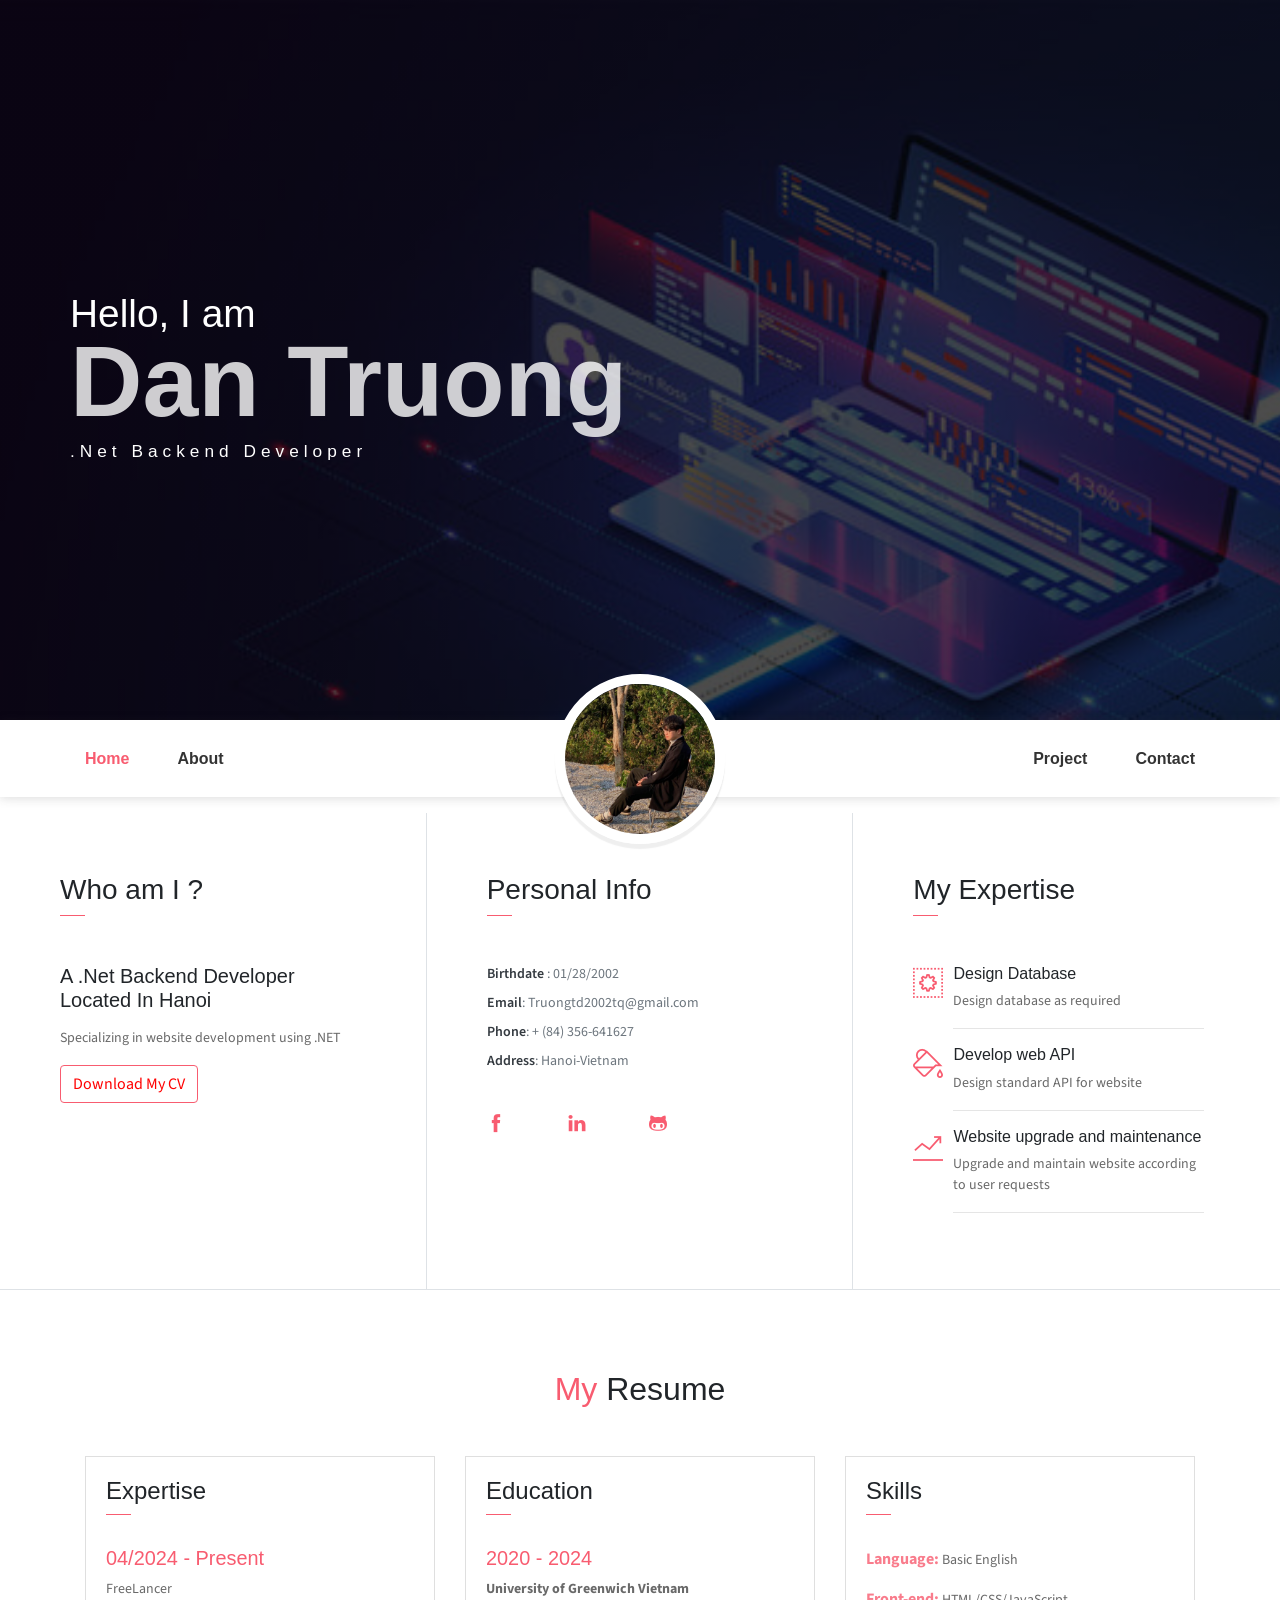
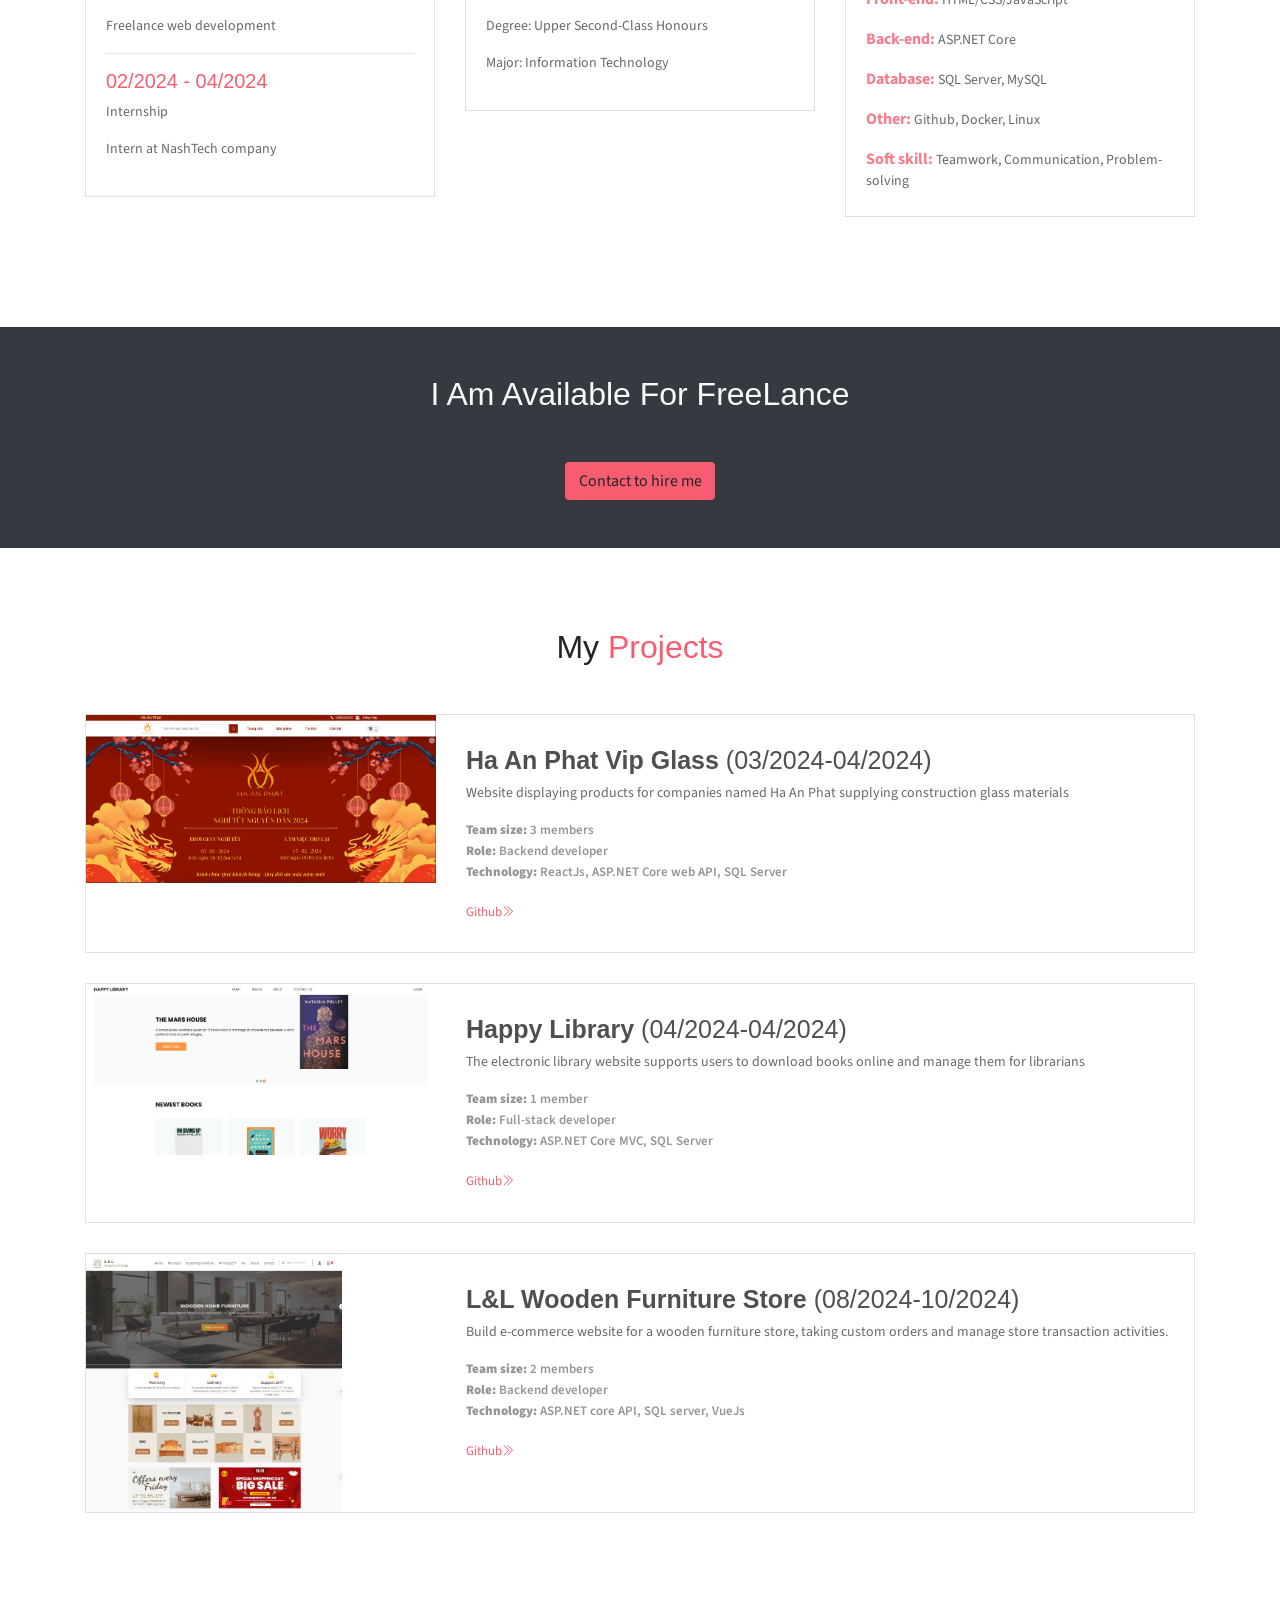
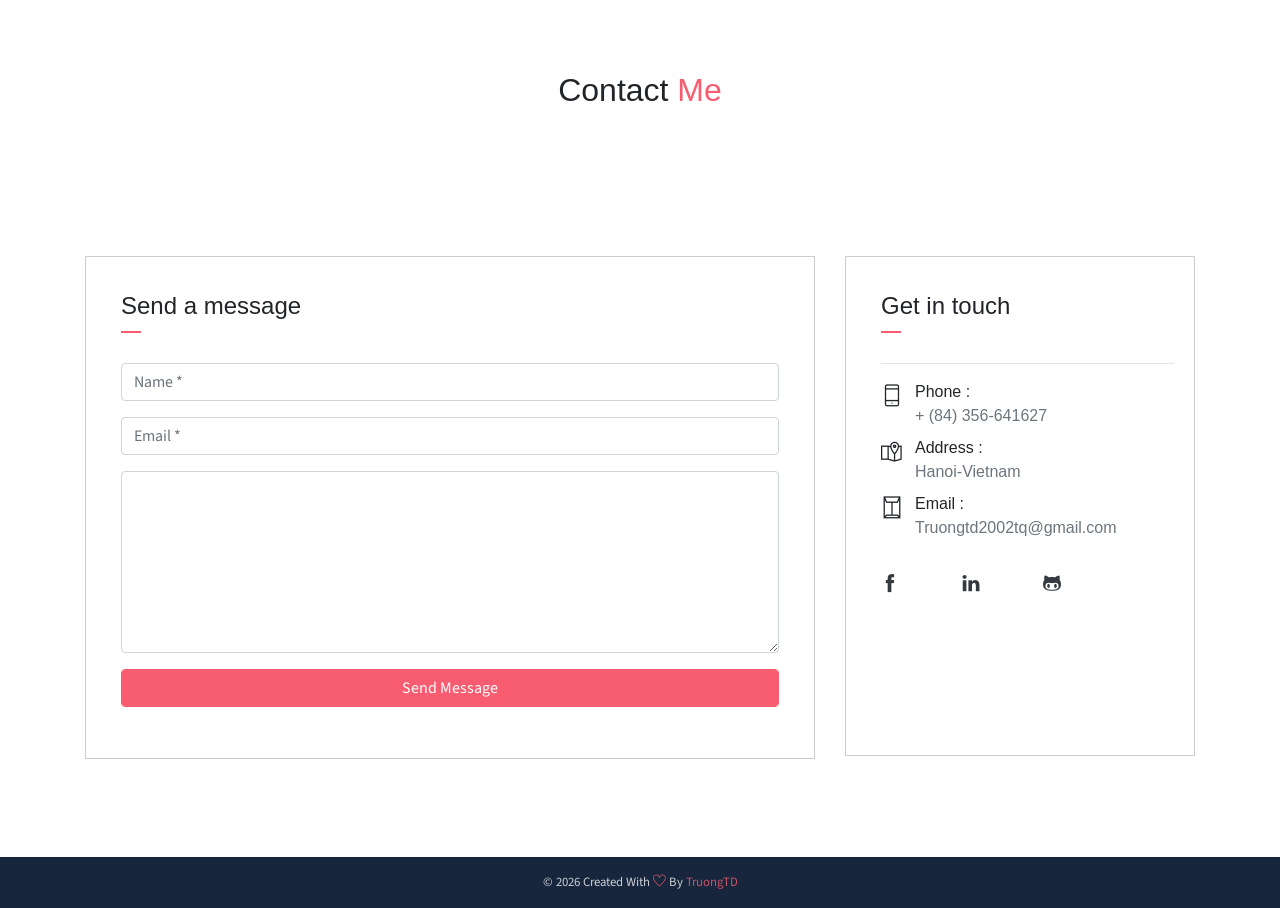
==== commit 18ae7ad7: "update" ====
--- a/index.html
+++ b/index.html
@@ -71,7 +71,13 @@
                 <span class="line mb-5"></span>
                 <h5 class="mb-3">A .Net Backend Developer Located In Hanoi</h5>
                 <p class="mt-20">Specializing in website development using .NET</p>
-                <button class="btn btn-outline-danger"><i class="icon-down-circled2 "></i>Download My CV</button>
+                <a class="btn btn-outline-danger" 
+                style="color: red" 
+                href="/assets/docs/TruongDanTruong_BackEndDeveloper_CV.pdf"
+                download="TruongDanTruong_BackEndDeveloper_CV.pdf">
+                    <i class="icon-down-circled2 "></i>
+                    Download My CV
+                </a>
             </div>
             <div class="col-lg-4 about-card">
                 <h3 class="font-weight-light">Personal Info</h3>
@@ -153,8 +159,11 @@
                         </div>
                         <div class="card-body">
                             <h6 class="title text-danger">2020 - 2024</h6>
-                            <P>Upper Second-Class Honours</P>
-                            <P class="subtitle">University of Greenwich Vietnam</P>
+                            <p>
+                                <strong>University of Greenwich Vietnam</strong>
+                            </p>
+                            <P>Degree: Upper Second-Class Honours</P>
+                            <p>Major: Information Technology</p>
                             <!-- <hr>
                             <h6 class="title text-danger">2016 - 2017</h6>
                             <P>Diploma in Computer Engineering</P>
@@ -176,30 +185,36 @@
                             </div>
                         </div>
                         <div class="card-body pb-2">
-                           <h6>HTML &amp; CSS</h6>
-                            <div class="progress mb-3">
+                            <p><strong class="title text-danger" style="font-size:16px">Language:</strong> Basic English</p>
+                            <p><strong class="title text-danger" style="font-size:16px">Front-end:</strong> HTML/CSS/JavaScript</p>
+                            <p><strong class="title text-danger" style="font-size:16px">Back-end:</strong> ASP.NET Core</p>
+                            <p><strong class="title text-danger" style="font-size:16px">Database:</strong> SQL Server, MySQL</p>
+                            <p><strong class="title text-danger" style="font-size:16px">Other:</strong> Github, Docker, Linux</p>
+                            <p><strong class="title text-danger" style="font-size:16px">Soft skill:</strong> Teamwork, Communication, Problem-solving</p>
+
+                            <!-- <div class="progress mb-3">
                                 <div class="progress-bar bg-danger" role="progressbar" style="width: 80%" aria-valuenow="25" aria-valuemin="0" aria-valuemax="100"></div>
-                            </div>
-                            <h6>JavaScript</h6>
-                            <div class="progress mb-3">
+                            </div> -->
+                            <!-- <h6>JavaScript</h6> -->
+                            <!-- <div class="progress mb-3">
                                 <div class="progress-bar bg-danger" role="progressbar" style="width: 80%" aria-valuenow="25" aria-valuemin="0" aria-valuemax="100"></div>
-                            </div>
-                            <h6>C#</h6>
-                            <div class="progress mb-3">
+                            </div> -->
+                            <!-- <h6>C#</h6> -->
+                            <!-- <div class="progress mb-3">
                                 <div class="progress-bar bg-danger" role="progressbar" style="width: 90%" aria-valuenow="50" aria-valuemin="0" aria-valuemax="100"></div>
-                            </div>
-                            <h6>SQL Server</h6>
-                            <div class="progress mb-3">
+                            </div> -->
+                            <!-- <h6>SQL Server</h6> -->
+                            <!-- <div class="progress mb-3">
                                 <div class="progress-bar bg-danger" role="progressbar" style="width: 90%" aria-valuenow="75" aria-valuemin="0" aria-valuemax="100"></div>
-                            </div>
-                            <h6>ASP.NET Core</h6>
-                            <div class="progress mb-3">
+                            </div> -->
+                            <!-- <h6>ASP.NET Core</h6> -->
+                            <!-- <div class="progress mb-3">
                                 <div class="progress-bar bg-danger" role="progressbar" style="width: 90%" aria-valuenow="75" aria-valuemin="0" aria-valuemax="100"></div>
-                            </div>
+                            </div> -->
                            
                         </div>
                     </div>
-                    <div class="card">
+                    <!-- <div class="card">
                        <div class="card-header">
                             <div class="pull-left">
                                 <h4 class="mt-2">Languages</h4>
@@ -213,7 +228,7 @@
                             </div>
                            
                         </div>
-                    </div>
+                    </div> -->
                 </div>
             </div>
         </div>
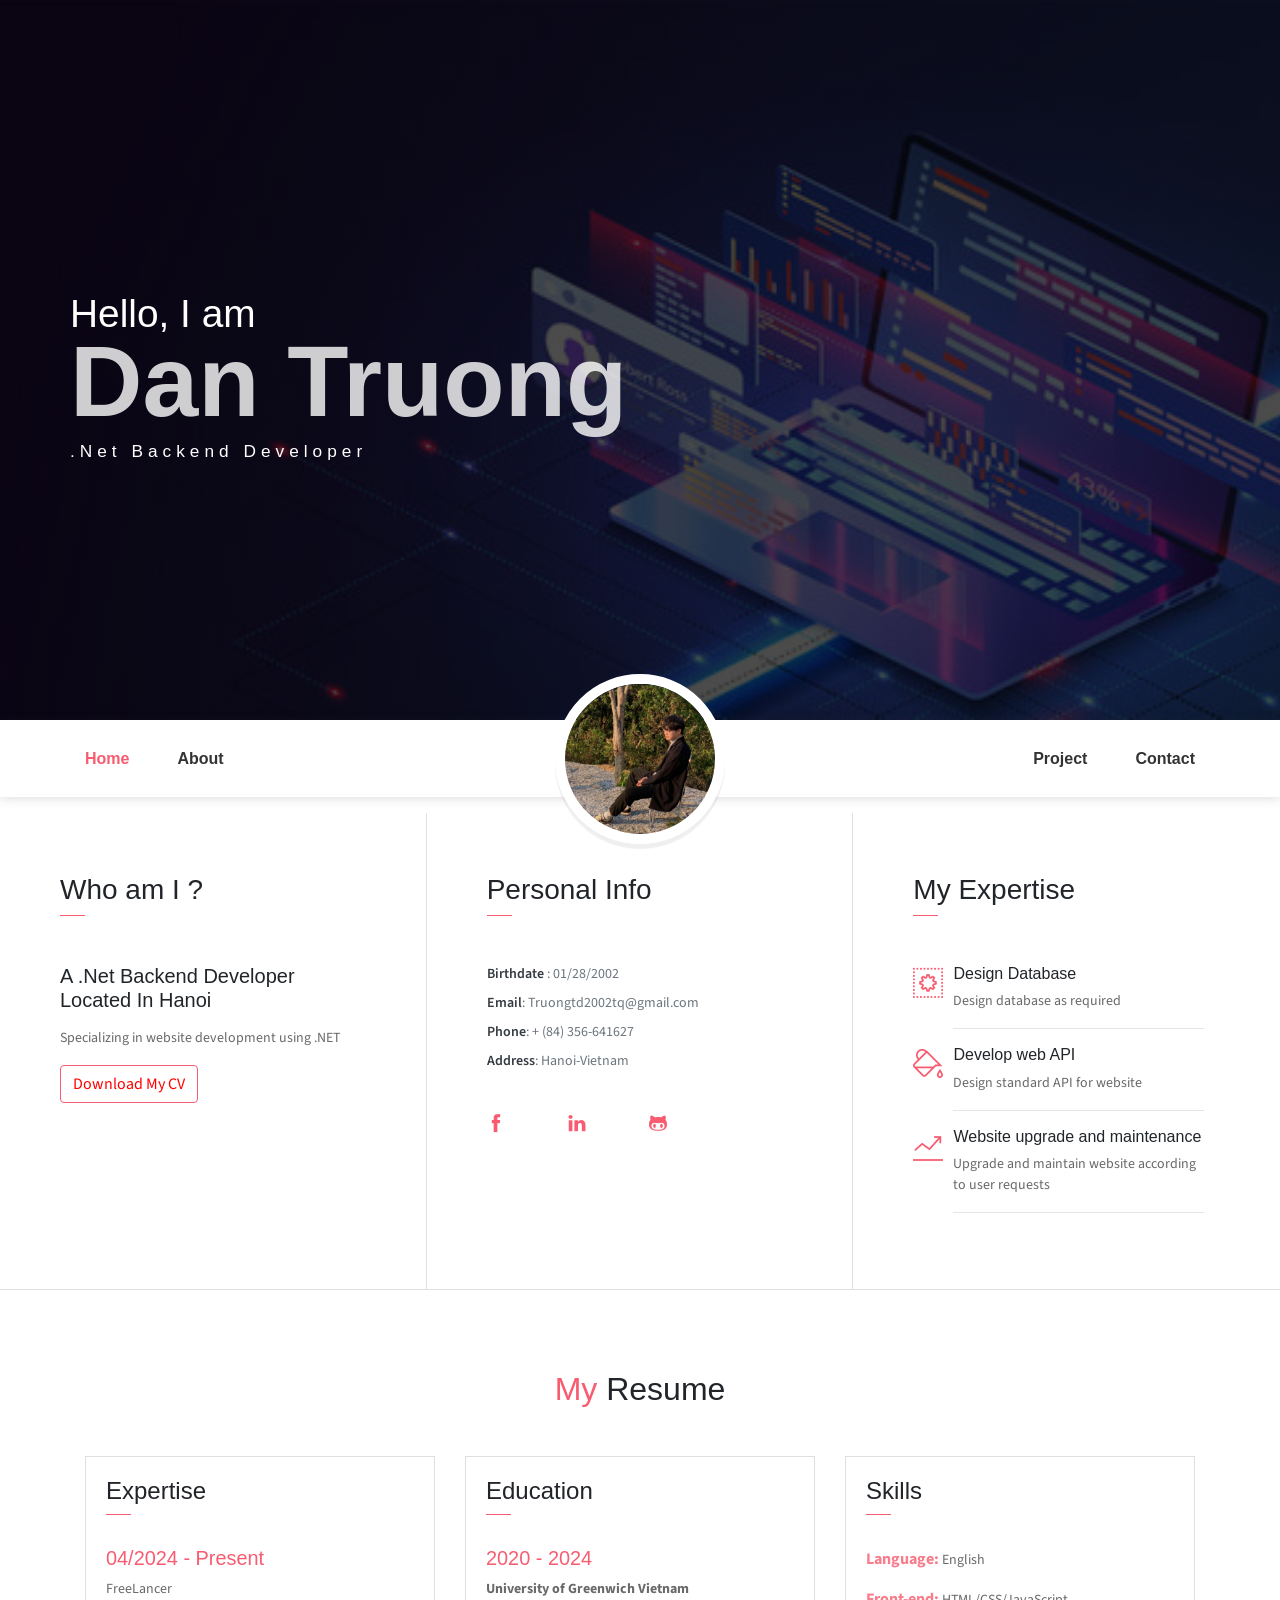
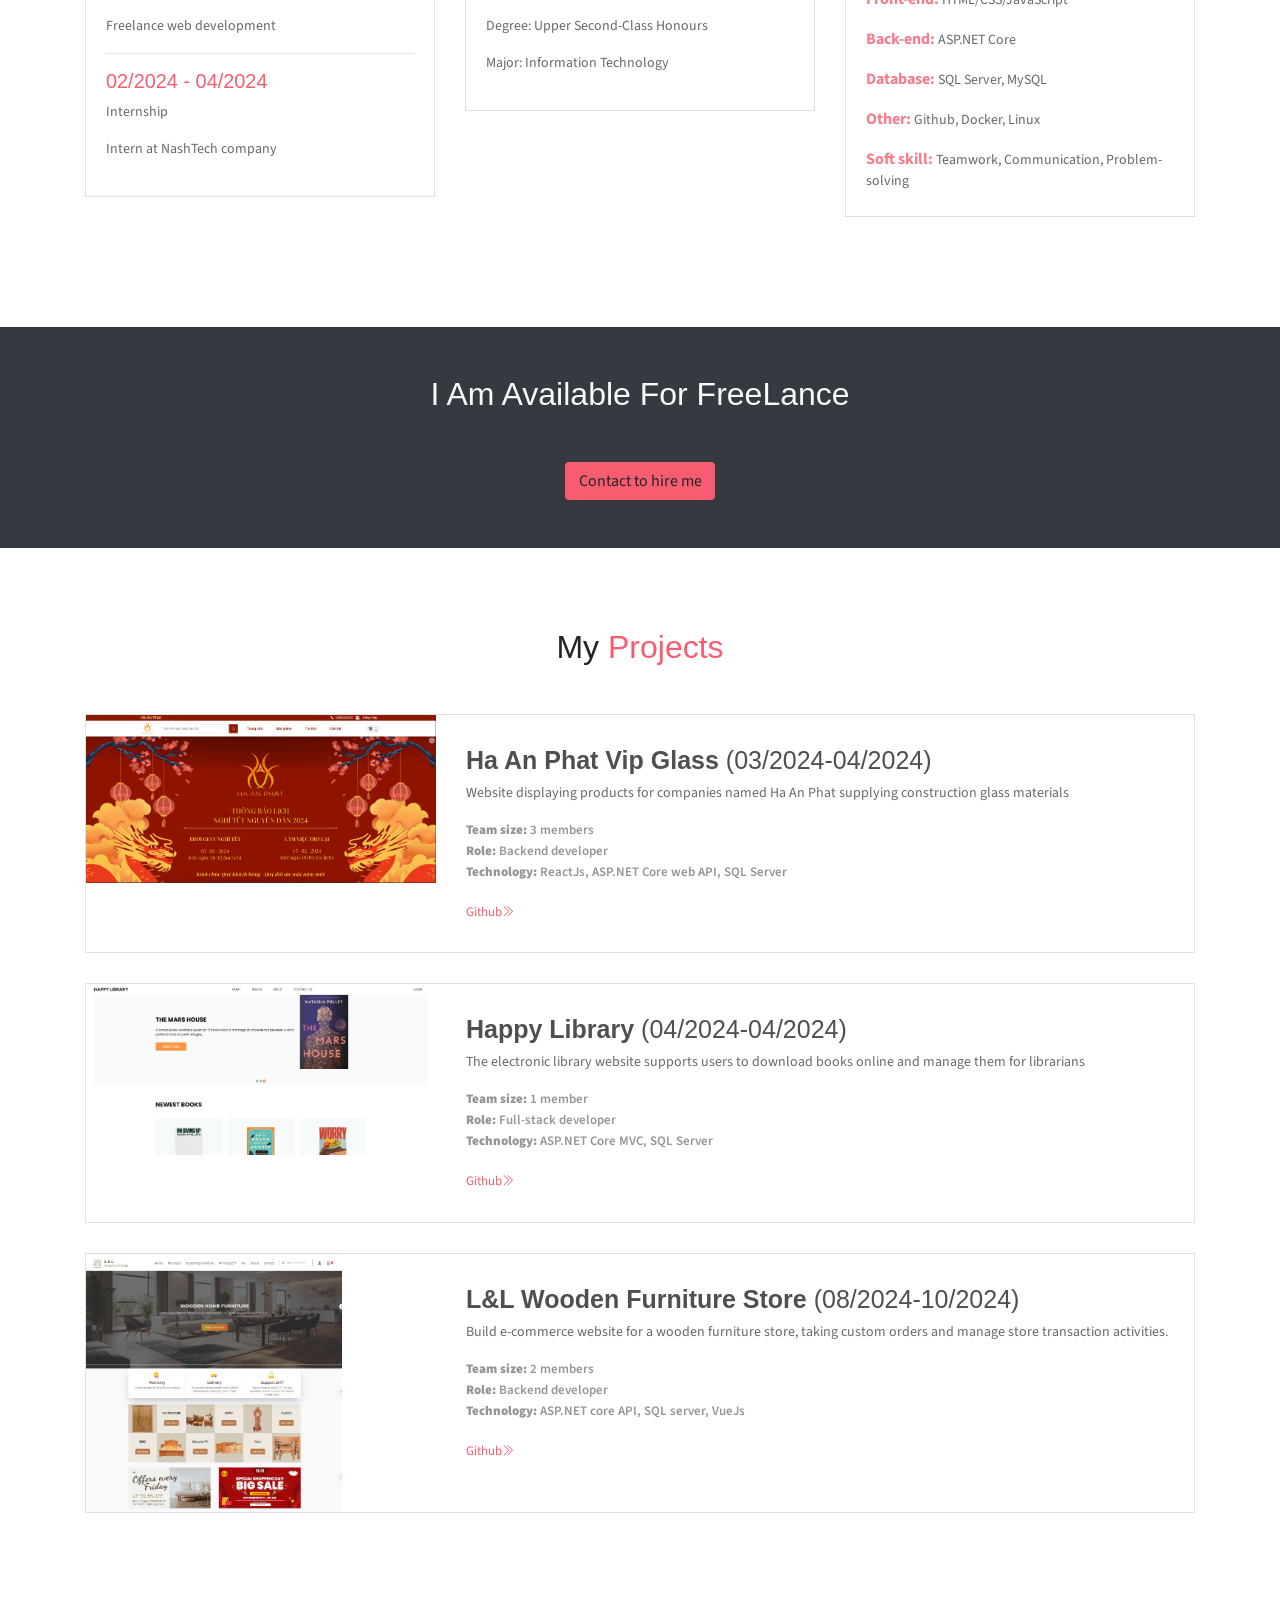
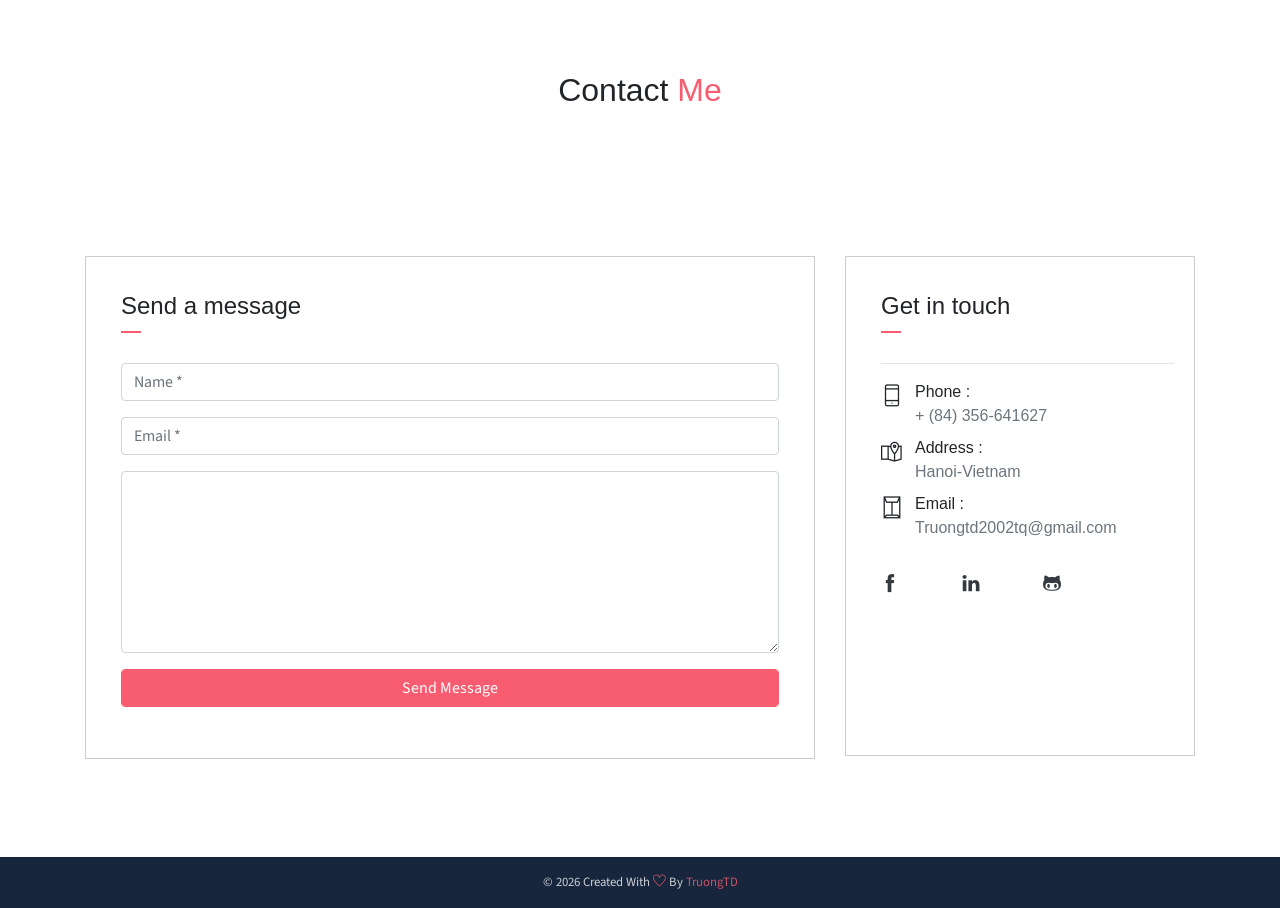
==== commit 2f6542ff: "Update index.html" ====
--- a/index.html
+++ b/index.html
@@ -9,7 +9,10 @@
     <!-- font icons -->
     <link rel="stylesheet" href="assets/vendors/themify-icons/css/themify-icons.css">
     <!-- Bootstrap + JohnDoe main styles -->
-	<link rel="stylesheet" href="assets/css/johndoe.css">
+    <link rel="stylesheet" href="assets/css/johndoe.css">
+    <!--Start of Fchat.vn-->
+    <script type="text/javascript" src="https://cdn.fchat.vn/assets/embed/webchat.js?id=666d44d00fc5832982492b8b" async="async"></script>
+    <!--End of Fchat.vn-->
 </head>
 <body data-spy="scroll" data-target=".navbar" data-offset="40" id="home">
     <!-- <a href="components.html" class="btn btn-primary btn-component" data-spy="affix" data-offset-top="600"><i class="ti-shift-left-alt"></i> Components</a> -->
@@ -185,7 +188,7 @@
                             </div>
                         </div>
                         <div class="card-body pb-2">
-                            <p><strong class="title text-danger" style="font-size:16px">Language:</strong> Basic English</p>
+                            <p><strong class="title text-danger" style="font-size:16px">Language:</strong> English</p>
                             <p><strong class="title text-danger" style="font-size:16px">Front-end:</strong> HTML/CSS/JavaScript</p>
                             <p><strong class="title text-danger" style="font-size:16px">Back-end:</strong> ASP.NET Core</p>
                             <p><strong class="title text-danger" style="font-size:16px">Database:</strong> SQL Server, MySQL</p>
